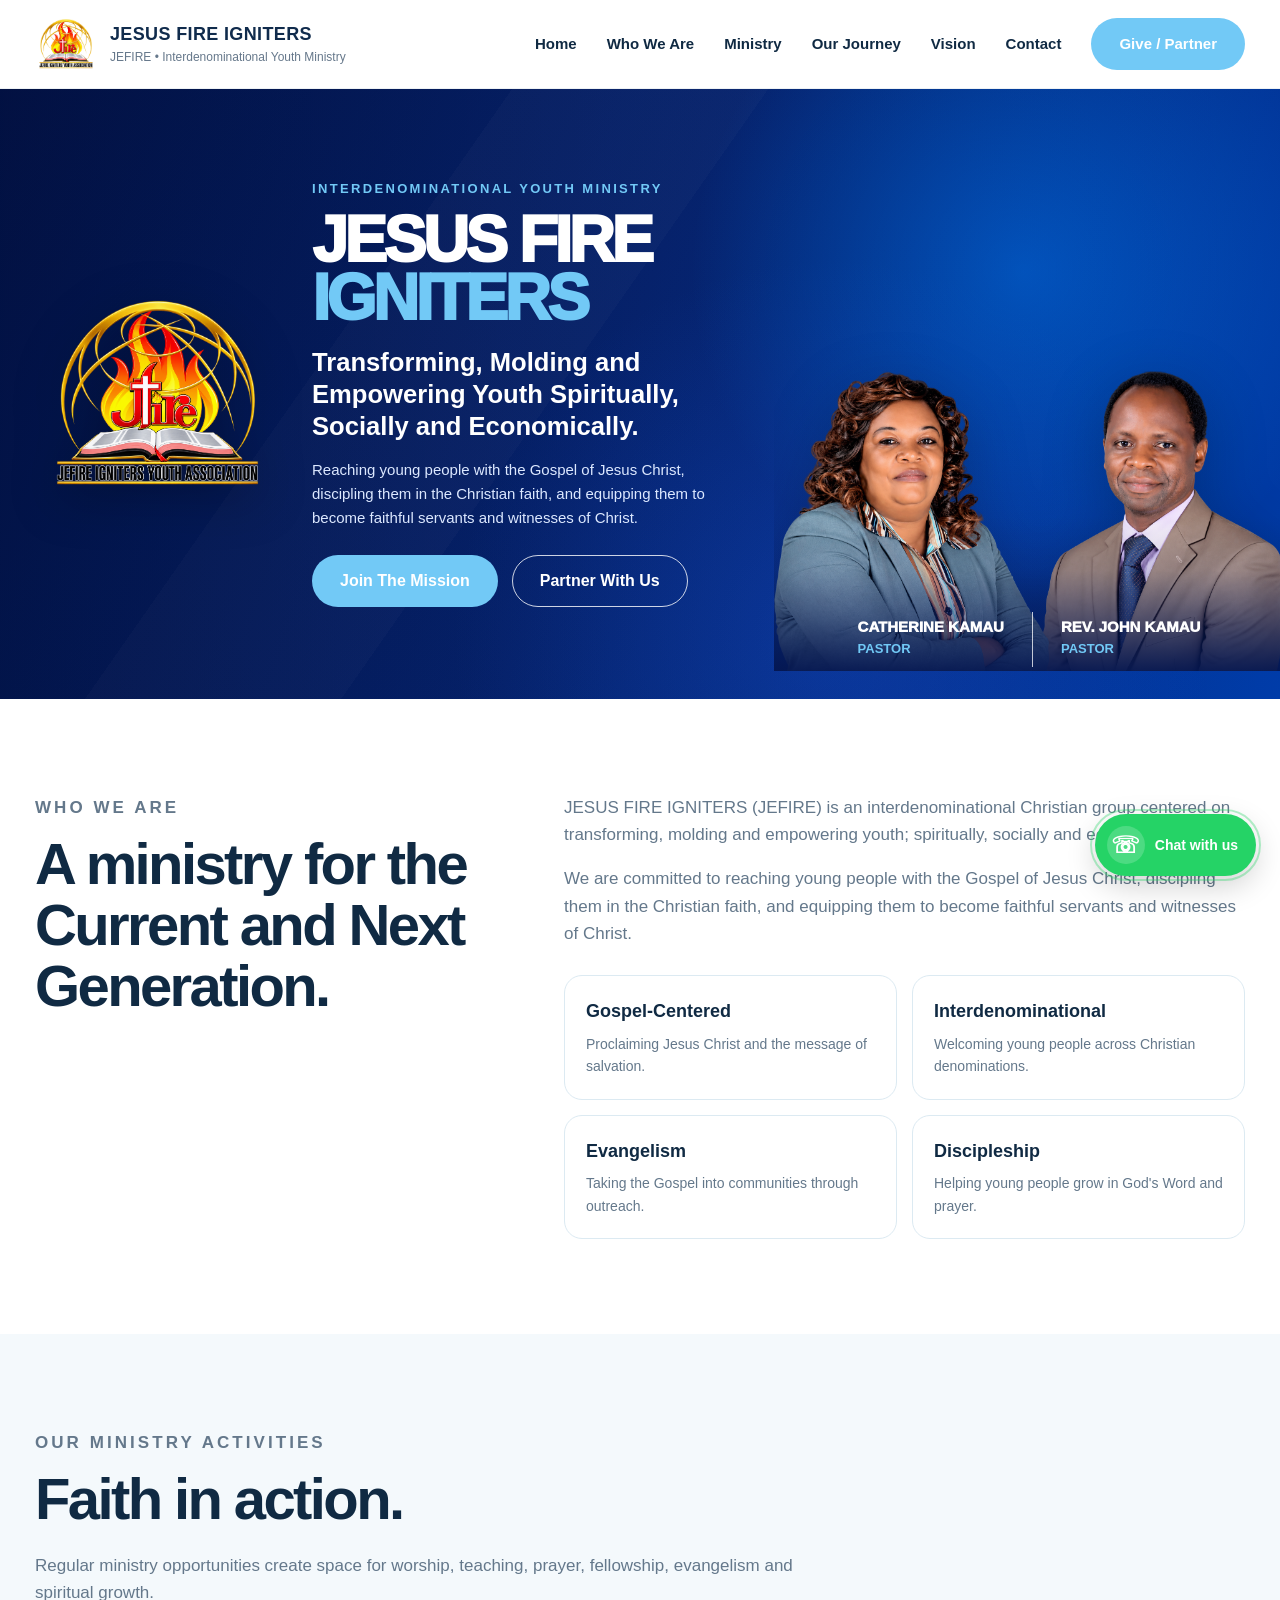
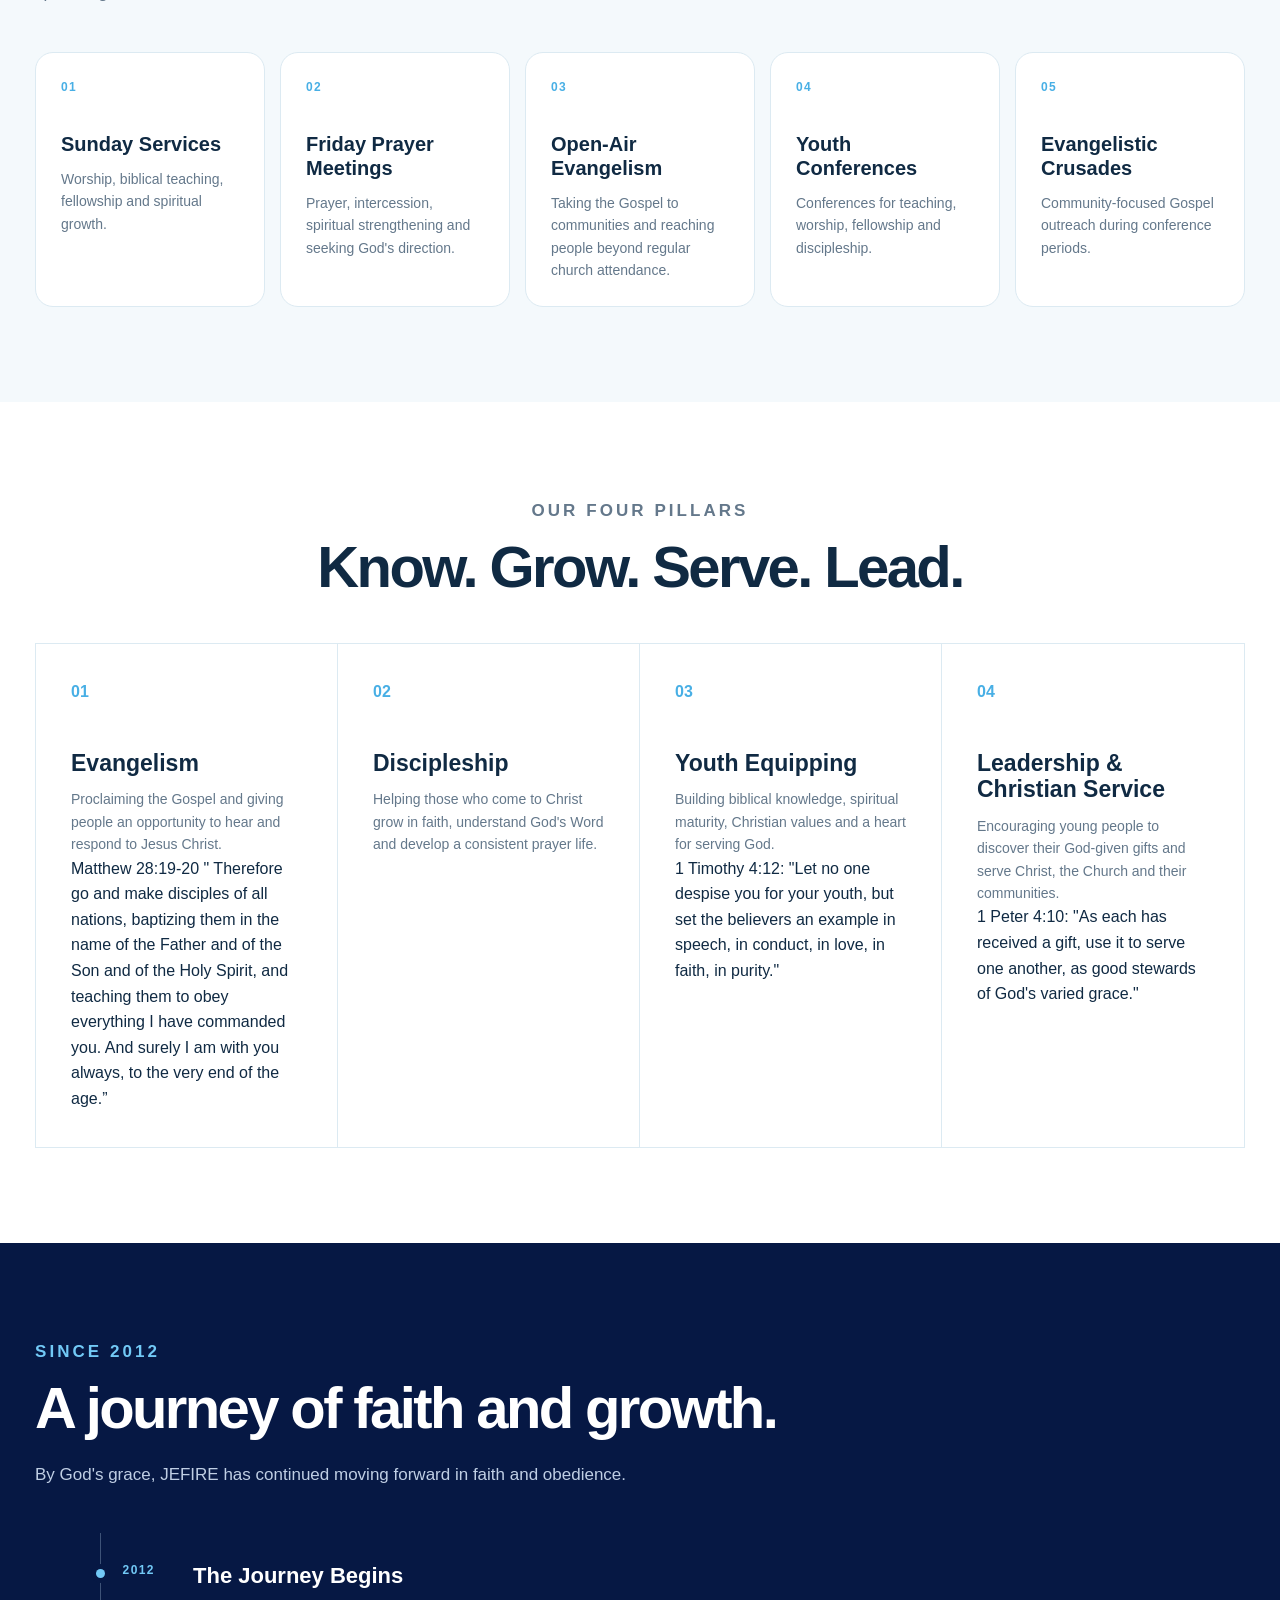
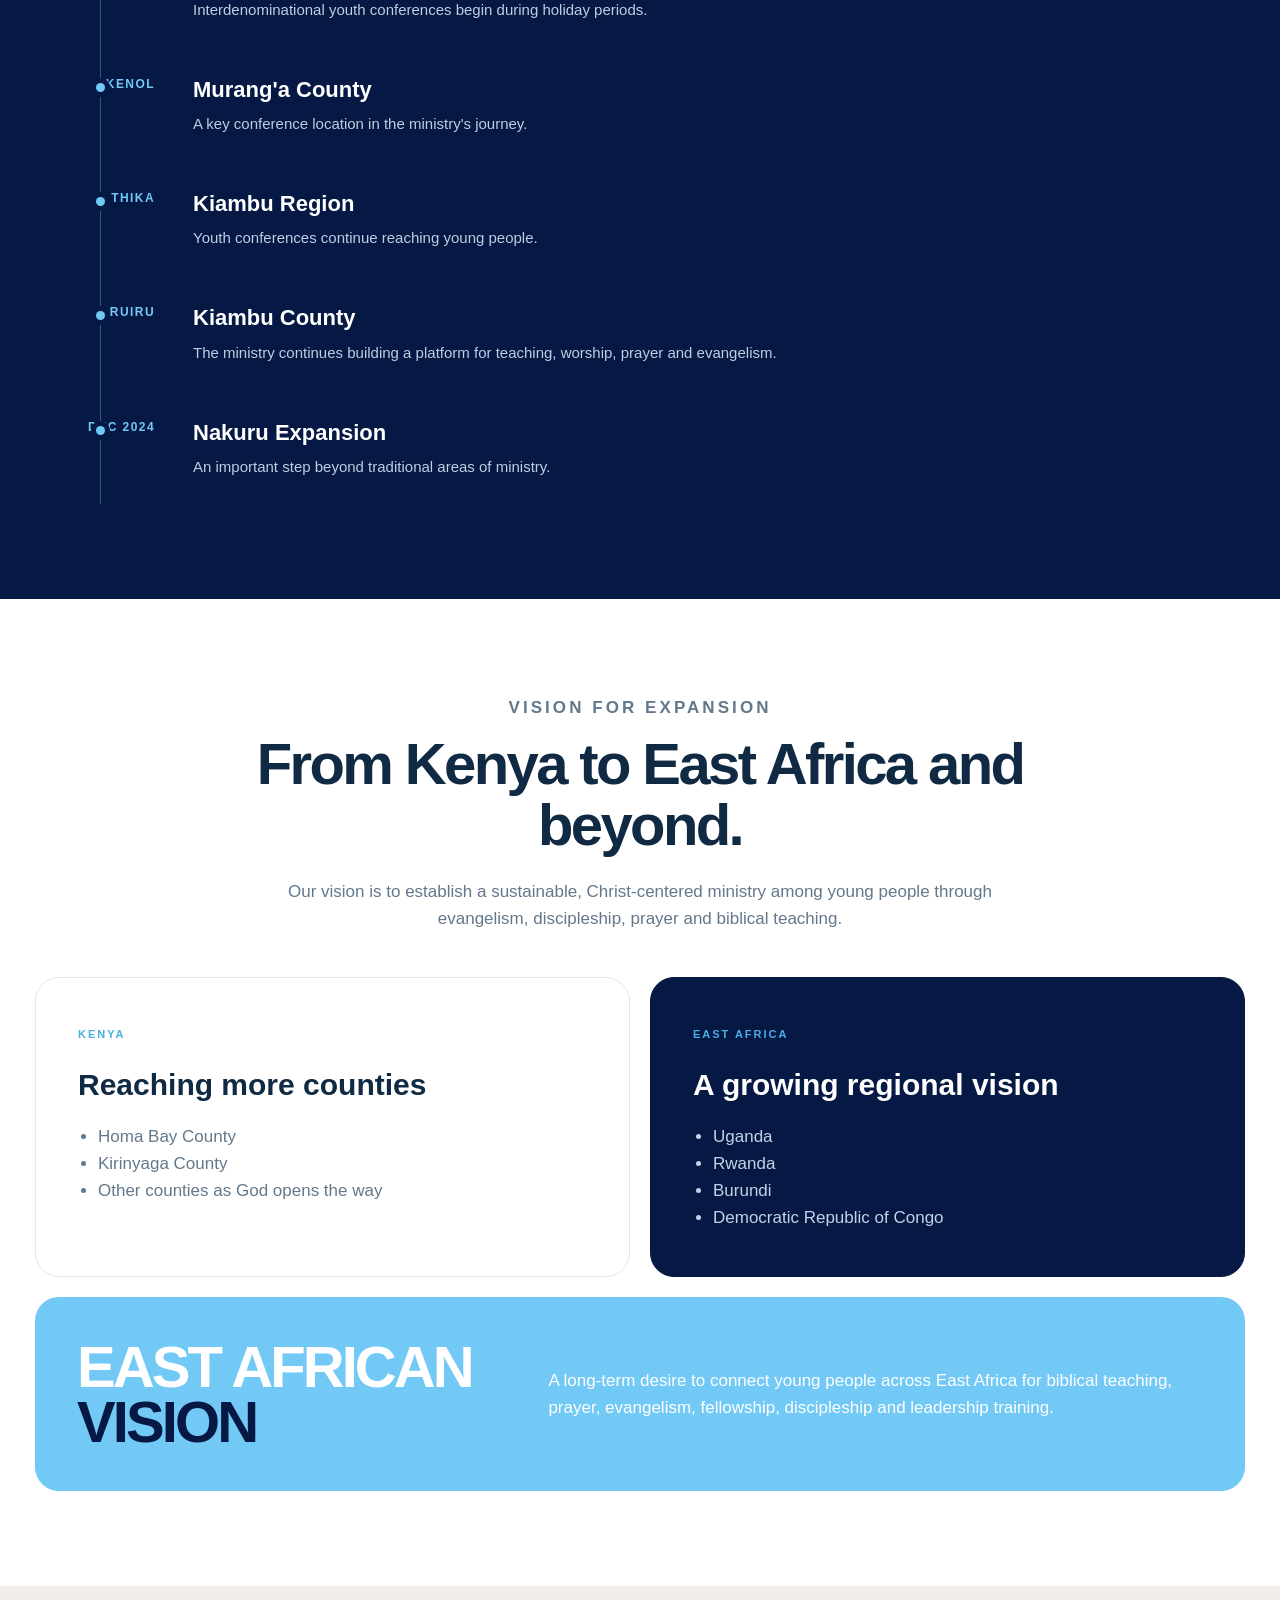
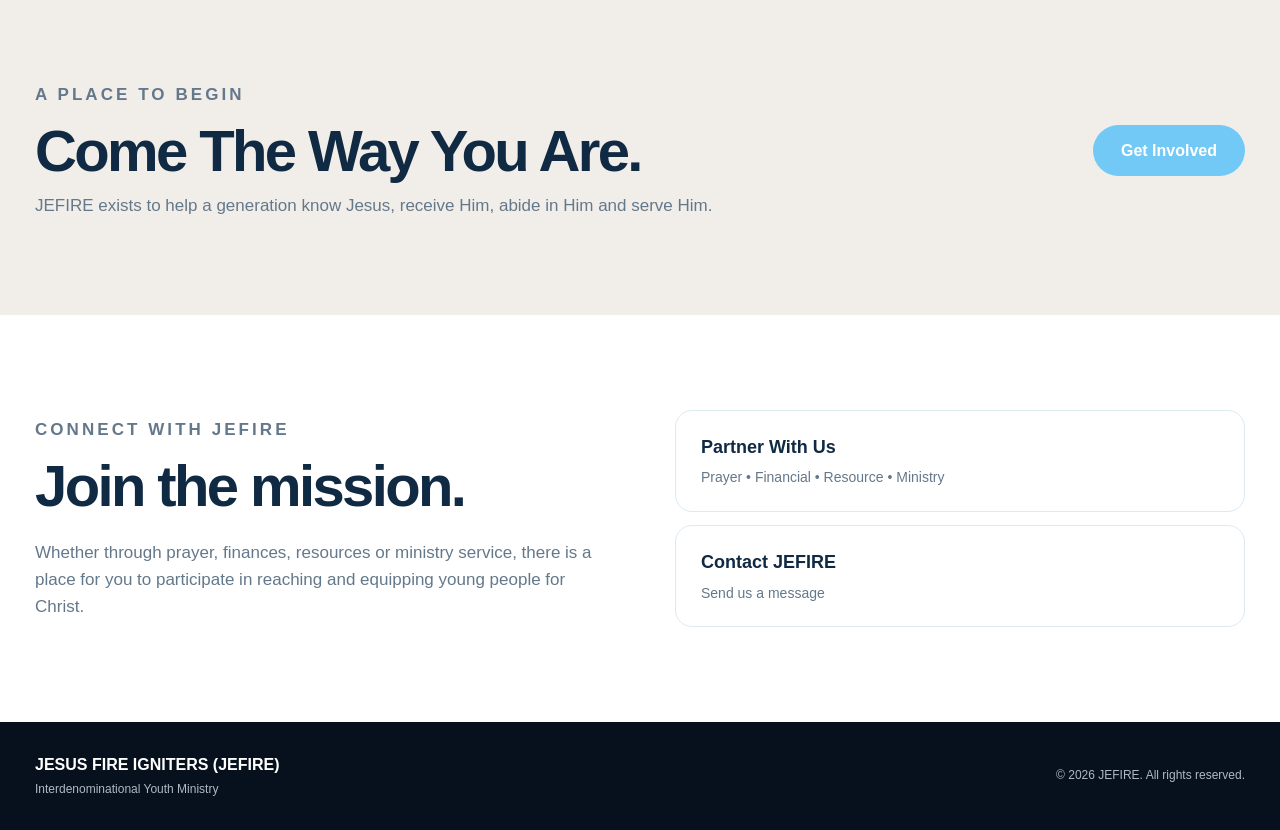
==== index.html @ 150419a8 "Initial commit for Vercel deployment" ====
<!DOCTYPE html>
<html lang="en">

<head>
  <meta charset="UTF-8">
  <meta name="viewport" content="width=device-width, initial-scale=1.0">

  <meta
    name="description"
    content="JESUS FIRE IGNITERS (JEFIRE) - Interdenominational Youth Ministry"
  >

  <title>JESUS FIRE IGNITERS | JEFIRE</title>

  <link rel="stylesheet" href="style.css">
</head>


<body>

  <!-- =====================================================
       HEADER
  ====================================================== -->

  <header class="site-header">

    <div class="container nav-container">

      <a href="#home" class="brand">

        <img
          src="images/jefire-logo.jpeg"
          alt="JEFIRE Logo"
          class="header-logo"
        >

        <div class="brand-text">

          <strong>
            JESUS FIRE IGNITERS
          </strong>

          <span>
            JEFIRE • Interdenominational Youth Ministry
          </span>

        </div>

      </a>


      <button
        class="menu-toggle"
        id="menuToggle"
        aria-label="Open menu"
      >
        ☰
      </button>


      <nav class="main-nav" id="mainNav">

        <a href="#home">Home</a>

        <a href="#about">Who We Are</a>

        <a href="#activities">Ministry</a>

        <a href="#journey">Our Journey</a>

        <a href="#vision">Vision</a>

        <a href="#contact">Contact</a>

        <a href="partner.html" class="nav-button">
          Give / Partner
        </a>

      </nav>

    </div>

  </header>



  <!-- =====================================================
       MAIN
  ====================================================== -->

  <main>


    <!-- ===================================================
         HERO SECTION
    ==================================================== -->

    <section class="hero" id="home">

      <div class="hero-background"></div>

      <div class="hero-overlay"></div>


      <div class="container hero-container">


        <!-- ================= LOGO ================= -->

        <div class="hero-logo-wrapper">

          <img
            src="images/jefire-logo.jpeg"
            alt="JESUS FIRE IGNITERS Youth Association"
            class="hero-logo"
          >

        </div>



        <!-- ================= HERO TEXT ================= -->

        <div class="hero-text">

          <p class="hero-eyebrow">
            INTERDENOMINATIONAL YOUTH MINISTRY
          </p>


          <h1>
            JESUS FIRE
            <span>IGNITERS</span>
          </h1>


          <p class="hero-description">
            Transforming, Molding and Empowering Youth
            Spiritually, Socially and Economically.
          </p>


          <p class="hero-paragraph">
            Reaching young people with the Gospel of Jesus Christ,
            discipling them in the Christian faith, and equipping
            them to become faithful servants and witnesses of Christ.
          </p>


          <div class="hero-buttons">

            <a href="#about" class="btn btn-primary">
              Join The Mission
            </a>

            <a href="partner.html" class="btn btn-outline">
              Partner With Us
            </a>

          </div>

        </div>



        <!-- ================= PASTORS ================= -->

        <div class="pastors-section">

          <div class="pastors-photo">

            <img
              src="images/pastors.jpeg"
              alt="Rev. John Kamau and Catherine Kamau"
            >

          </div>


          <div class="pastors-names">


            <div class="pastor-name">

              <strong>
                CATHERINE KAMAU
              </strong>

              <span>
                PASTOR
              </span>

            </div>


            <div class="pastor-line"></div>


            <div class="pastor-name">

              <strong>
                REV. JOHN KAMAU
              </strong>

              <span>
                PASTOR
              </span>

            </div>


          </div>

        </div>


      </div>

    </section>



    <!-- ===================================================
         ABOUT
    ==================================================== -->

    <section class="section" id="about">

      <div class="container about-grid">


        <div class="section-title">

          <p class="section-label">
            WHO WE ARE
          </p>

          <h2>
            A ministry for the Current and Next Generation.
          </h2>

        </div>


        <div class="about-content">

          <p>
            JESUS FIRE IGNITERS (JEFIRE) is an interdenominational
            Christian group centered on transforming, molding and
            empowering youth; spiritually, socially and economically.
          </p>

          <p>
            We are committed to reaching young people with the Gospel
            of Jesus Christ, discipling them in the Christian faith,
            and equipping them to become faithful servants and
            witnesses of Christ.
          </p>


          <div class="feature-grid">


            <div class="feature-card">

              <h3>
                Gospel-Centered
              </h3>

              <p>
                Proclaiming Jesus Christ and the message of salvation.
              </p>

            </div>


            <div class="feature-card">

              <h3>
                Interdenominational
              </h3>

              <p>
                Welcoming young people across Christian denominations.
              </p>

            </div>


            <div class="feature-card">

              <h3>
                Evangelism
              </h3>

              <p>
                Taking the Gospel into communities through outreach.
              </p>

            </div>


            <div class="feature-card">

              <h3>
                Discipleship
              </h3>

              <p>
                Helping young people grow in God's Word and prayer.
              </p>

            </div>


          </div>

        </div>

      </div>

    </section>



    <!-- ===================================================
         MINISTRY ACTIVITIES
    ==================================================== -->

    <section class="section light-section" id="activities">

      <div class="container">

        <div class="section-heading">

          <p class="section-label">
            OUR MINISTRY ACTIVITIES
          </p>

          <h2>
            Faith in action.
          </h2>

          <p>
            Regular ministry opportunities create space for worship,
            teaching, prayer, fellowship, evangelism and spiritual growth.
          </p>

        </div>


        <div class="activities-grid">


          <article class="activity-card">

            <span class="number">
              01
            </span>

            <h3>
              Sunday Services
            </h3>

            <p>
              Worship, biblical teaching, fellowship and spiritual growth.
            </p>

          </article>


          <article class="activity-card">

            <span class="number">
              02
            </span>

            <h3>
              Friday Prayer Meetings
            </h3>

            <p>
              Prayer, intercession, spiritual strengthening and seeking
              God's direction.
            </p>

          </article>


          <article class="activity-card">

            <span class="number">
              03
            </span>

            <h3>
              Open-Air Evangelism
            </h3>

            <p>
              Taking the Gospel to communities and reaching people
              beyond regular church attendance.
            </p>

          </article>


          <article class="activity-card">

            <span class="number">
              04
            </span>

            <h3>
              Youth Conferences
            </h3>

            <p>
              Conferences for teaching, worship, fellowship and
              discipleship.
            </p>

          </article>


          <article class="activity-card">

            <span class="number">
              05
            </span>

            <h3>
              Evangelistic Crusades
            </h3>

            <p>
              Community-focused Gospel outreach during conference periods.
            </p>

          </article>


        </div>

      </div>

    </section>



    <!-- ===================================================
         FOUR PILLARS
    ==================================================== -->

    <section class="section" id="pillars">

      <div class="container">

        <div class="section-heading centered">

          <p class="section-label">
            OUR FOUR PILLARS
          </p>

          <h2>
            Know. Grow. Serve. Lead.
          </h2>

        </div>


        <div class="pillars-grid">


          <article class="pillar-card">

            <span>
              01
            </span>

            <h3>
              Evangelism
            </h3>

            <p>
              Proclaiming the Gospel and giving people an opportunity
              to hear and respond to Jesus Christ.
              </p>
            </P>
              Matthew 28:19-20   " Therefore go and make disciples of all nations, baptizing them in the name of the Father and of the Son and of the Holy Spirit, and teaching them to obey everything I have commanded you. And surely I am with you always, to the very end of the age.”
            </p>

          </article>


          <article class="pillar-card">

            <span>
              02
            </span>

            <h3>
              Discipleship
            </h3>

            <p>
              Helping those who come to Christ grow in faith,
              understand God's Word and develop a consistent prayer life.
            </p>
  
          </article>


          <article class="pillar-card">

            <span>
              03
            </span>

            <h3>
              Youth Equipping
            </h3>

            <p>
              Building biblical knowledge, spiritual maturity,
              Christian values and a heart for serving God.
            </p>
            1 Timothy 4:12:
            "Let no one despise you for your youth, but set the believers an example in speech, in conduct, in love, in faith, in purity."
              </p>

          </article>


          <article class="pillar-card">

            <span>
              04
            </span>

            <h3>
              Leadership & Christian Service
            </h3>

            <p>
              Encouraging young people to discover their God-given
              gifts and serve Christ, the Church and their communities.
            </p>
            1 Peter 4:10:
            "As each has received a gift, use it to serve one another, as good stewards of God's varied grace."
             </p>
          </article>


        </div>

      </div>

    </section>



    <!-- ===================================================
         JOURNEY
    ==================================================== -->

    <section class="section dark-section" id="journey">

      <div class="container">

        <div class="section-heading">

          <p class="section-label">
            SINCE 2012
          </p>

          <h2>
            A journey of faith and growth.
          </h2>

          <p>
            By God's grace, JEFIRE has continued moving forward
            in faith and obedience.
          </p>

        </div>


        <div class="timeline">


          <div class="timeline-item">

            <span>
              2012
            </span>

            <div>

              <h3>
                The Journey Begins
              </h3>

              <p>
                Interdenominational youth conferences begin
                during holiday periods.
              </p>

            </div>

          </div>


          <div class="timeline-item">

            <span>
              KENOL
            </span>

            <div>

              <h3>
                Murang'a County
              </h3>

              <p>
                A key conference location in the ministry's journey.
              </p>

            </div>

          </div>


          <div class="timeline-item">

            <span>
              THIKA
            </span>

            <div>

              <h3>
                Kiambu Region
              </h3>

              <p>
                Youth conferences continue reaching young people.
              </p>

            </div>

          </div>


          <div class="timeline-item">

            <span>
              RUIRU
            </span>

            <div>

              <h3>
                Kiambu County
              </h3>

              <p>
                The ministry continues building a platform for
                teaching, worship, prayer and evangelism.
              </p>

            </div>

          </div>


          <div class="timeline-item">

            <span>
              DEC 2024
            </span>

            <div>

              <h3>
                Nakuru Expansion
              </h3>

              <p>
                An important step beyond traditional areas of ministry.
              </p>

            </div>

          </div>


        </div>

      </div>

    </section>



    <!-- ===================================================
         VISION
    ==================================================== -->

    <section class="section" id="vision">

      <div class="container">

        <div class="section-heading centered">

          <p class="section-label">
            VISION FOR EXPANSION
          </p>

          <h2>
            From Kenya to East Africa and beyond.
          </h2>

          <p>
            Our vision is to establish a sustainable,
            Christ-centered ministry among young people through
            evangelism, discipleship, prayer and biblical teaching.
          </p>

        </div>


        <div class="region-grid">


          <div class="region-card">

            <span>
              KENYA
            </span>

            <h3>
              Reaching more counties
            </h3>

            <ul>

              <li>
                Homa Bay County
              </li>

              <li>
                Kirinyaga County
              </li>

              <li>
                Other counties as God opens the way
              </li>

            </ul>

          </div>


          <div class="region-card blue-card">

            <span>
              EAST AFRICA
            </span>

            <h3>
              A growing regional vision
            </h3>

            <ul>

              <li>
                Uganda
              </li>

              <li>
                Rwanda
              </li>

              <li>
                Burundi
              </li>

              <li>
                Democratic Republic of Congo
              </li>

            </ul>

          </div>


        </div>


        <div class="vision-banner">

          <div>

            <strong>
              EAST AFRICAN
            </strong>

            <strong>
              VISION
            </strong>

          </div>


          <p>
            A long-term desire to connect young people across East Africa
            for biblical teaching, prayer, evangelism, fellowship,
            discipleship and leadership training.
          </p>

        </div>

      </div>

    </section>



    <!-- ===================================================
         INVITATION
    ==================================================== -->

    <section class="section invitation-section">

      <div class="container invitation-content">

        <div>

          <p class="section-label">
            A PLACE TO BEGIN
          </p>

          <h2>
            Come The Way You Are.
          </h2>

          <p>
            JEFIRE exists to help a generation know Jesus,
            receive Him, abide in Him and serve Him.
          </p>

        </div>


        <a href="partner.html" class="btn btn-primary">
          Get Involved
        </a>

      </div>

    </section>



    <!-- ===================================================
         CONTACT
    ==================================================== -->

    <section class="section" id="contact">

      <div class="container contact-grid">


        <div>

          <p class="section-label">
            CONNECT WITH JEFIRE
          </p>

          <h2>
            Join the mission.
          </h2>

          <p>
            Whether through prayer, finances, resources or ministry
            service, there is a place for you to participate in
            reaching and equipping young people for Christ.
          </p>

        </div>


        <div class="contact-links">

          <a href="partner.html" class="contact-card">

            <strong>
              Partner With Us
            </strong>

            <span>
              Prayer • Financial • Resource • Ministry
            </span>

          </a>


          <a
            href="mailto:info@jefire.org"
            class="contact-card"
          >

            <strong>
              Contact JEFIRE
            </strong>

            <span>
              Send us a message
            </span>

          </a>

        </div>


      </div>

    </section>


  </main>



  <!-- =====================================================
       FOOTER
  ====================================================== -->

  <footer class="footer">

    <div class="container footer-content">

      <div>

        <strong>
          JESUS FIRE IGNITERS (JEFIRE)
        </strong>

        <span>
          Interdenominational Youth Ministry
        </span>

      </div>


      <p>
        © 2026 JEFIRE. All rights reserved.
      </p>

    </div>

  </footer>



  <!-- =====================================================
       MOBILE MENU
  ====================================================== -->

  <script>

    const menuToggle =
      document.getElementById("menuToggle");

    const mainNav =
      document.getElementById("mainNav");


    menuToggle.addEventListener("click", () => {

      mainNav.classList.toggle("active");

    });


    document.querySelectorAll(".main-nav a").forEach(link => {

      link.addEventListener("click", () => {

        mainNav.classList.remove("active");

      });

    });

  </script>

<!-- WhatsApp Floating Button -->
<a
  href="https://wa.me/254722819836?text=Hello%20JEFIRE,%20I%20would%20like%20to%20know%20more%20about%20the%20ministry."
  class="whatsapp-float"
  target="_blank"
  rel="noopener"
  aria-label="Chat with JEFIRE on WhatsApp"
>
  <span class="whatsapp-icon">☏</span>
  <span class="whatsapp-label">Chat with us</span>
</a>

</body>

</html>
---- style.css ----
/* =========================================================
   JEFIRE WEBSITE
   FULL CSS REPLACEMENT
========================================================= */

:root{

  --blue-dark:#03154f;
  --blue:#062476;
  --blue-light:#0b46b8;

  --sky:#72c9f6;
  --sky-dark:#48afe5;

  --white:#ffffff;

  --text:#102a43;
  --muted:#64788b;

  --light:#f4f9fc;

  --line:#dceaf2;

  --dark:#061844;

  --max-width:1400px;

}


/* =========================================================
   RESET
========================================================= */

*{
  margin:0;
  padding:0;
  box-sizing:border-box;
}


html{
  scroll-behavior:smooth;
}


body{

  font-family:
    Arial,
    Helvetica,
    sans-serif;

  color:var(--text);

  background:#fff;

  line-height:1.6;

}


a{
  text-decoration:none;
  color:inherit;
}


img{
  max-width:100%;
  display:block;
}


button{
  font-family:inherit;
}


.container{

  width:
    min(
      var(--max-width),
      calc(100% - 70px)
    );

  margin:0 auto;

}


/* =========================================================
   HEADER
========================================================= */

.site-header{

  position:sticky;

  top:0;

  z-index:1000;

  background:
    rgba(255,255,255,.97);

  backdrop-filter:blur(15px);

  border-bottom:
    1px solid #edf1f4;

}


.nav-container{

  min-height:88px;

  display:flex;

  align-items:center;

  justify-content:space-between;

  gap:30px;

}


/* BRAND */

.brand{

  display:flex;

  align-items:center;

  gap:13px;

}


.header-logo{

  width:62px;

  height:62px;

  object-fit:contain;

}


.brand-text{

  display:flex;

  flex-direction:column;

  line-height:1.2;

}


.brand-text strong{

  color:#102b4c;

  font-size:18px;

  font-weight:900;

  letter-spacing:.02em;

}


.brand-text span{

  color:#66788b;

  font-size:12px;

  margin-top:5px;

}


/* NAV */

.main-nav{

  display:flex;

  align-items:center;

  gap:30px;

  font-size:15px;

  font-weight:800;

}


.main-nav a{

  transition:
    color .2s ease,
    transform .2s ease;

}


.main-nav a:hover{

  color:var(--sky-dark);

}


.nav-button{

  padding:14px 28px;

  border-radius:50px;

  background:var(--sky);

  color:#fff;

}


.nav-button:hover{

  background:var(--sky-dark);

  color:#fff !important;

  transform:translateY(-2px);

}


/* MOBILE BUTTON */

.menu-toggle{

  display:none;

  border:0;

  background:none;

  color:var(--blue-dark);

  font-size:28px;

  cursor:pointer;

}


/* =========================================================
   HERO
========================================================= */

.hero{

  position:relative;

  height:610px;

  min-height:610px;

  overflow:hidden;

  display:flex;

  align-items:center;

  color:#fff;

  background:
    linear-gradient(
      110deg,
      #021349 0%,
      #06236e 48%,
      #003ca9 100%
    );

}


/* BACKGROUND */

.hero-background{

  position:absolute;

  inset:0;

  z-index:0;

  background:

    radial-gradient(
      circle at 80% 30%,
      rgba(0,130,255,.45),
      transparent 30%
    ),

    radial-gradient(
      circle at 65% 90%,
      rgba(30,85,220,.30),
      transparent 38%
    ),

    linear-gradient(
      125deg,
      transparent 0 30%,
      rgba(255,255,255,.025) 30% 45%,
      transparent 45%
    );

}


.hero-overlay{

  position:absolute;

  inset:0;

  z-index:1;

  background:
    linear-gradient(
      90deg,
      rgba(0,10,45,.25),
      rgba(0,20,75,.08),
      transparent
    );

}


/* =========================================================
   HERO GRID
========================================================= */

.hero-container{

  position:relative;

  z-index:5;

  height:100%;

  display:grid;

  grid-template-columns:
    245px
    minmax(430px,1fr)
    510px;

  align-items:center;

  gap:32px;

  padding:
    28px 0;

}


/* =========================================================
   HERO LOGO
========================================================= */

.hero-logo-wrapper{

  display:flex;

  justify-content:center;

  align-items:center;

}


.hero-logo{

  width:235px;

  height:235px;

  object-fit:contain;

  filter:
    drop-shadow(
      0 12px 25px rgba(0,0,0,.3)
    );

}


/* =========================================================
   HERO TEXT
========================================================= */

.hero-text{

  max-width:700px;

}


.hero-eyebrow{

  margin-bottom:15px;

  color:var(--sky);

  font-size:13px;

  font-weight:900;

  letter-spacing:.18em;

  line-height:1.2;

}


.hero h1{

  margin-bottom:20px;

  font-size:
    clamp(
      55px,
      5vw,
      80px
    );

  line-height:.9;

  letter-spacing:-.055em;

  font-weight:950;

  color:#fff;

}


.hero h1 span{

  display:block;

  color:#72c9f6;

}


.hero-description{

  max-width:670px;

  margin-bottom:15px;

  font-size:
    clamp(
      20px,
      2vw,
      26px
    );

  line-height:1.25;

  font-weight:850;

  color:#fff;

}


.hero-paragraph{

  max-width:660px;

  color:#dce8ff;

  font-size:15px;

  line-height:1.6;

}


/* =========================================================
   HERO BUTTONS
========================================================= */

.hero-buttons{

  display:flex;

  align-items:center;

  flex-wrap:wrap;

  gap:14px;

  margin-top:25px;

}


.btn{

  min-height:51px;

  display:inline-flex;

  align-items:center;

  justify-content:center;

  padding:
    12px 27px;

  border-radius:50px;

  font-weight:900;

  border:1px solid transparent;

  transition:
    .2s ease;

}


.btn:hover{

  transform:translateY(-2px);

}


.btn-primary{

  background:var(--sky);

  color:#fff;

}


.btn-primary:hover{

  background:var(--sky-dark);

}


.btn-outline{

  border-color:
    rgba(255,255,255,.8);

  color:#fff;

  background:transparent;

}


.btn-outline:hover{

  background:#fff;

  color:var(--blue-dark);

}


/* =========================================================
   PASTORS — ONE COMBINED IMAGE
========================================================= */

.pastors-section{

  position:relative;

  height:100%;

  display:flex;

  flex-direction:column;

  justify-content:flex-end;

  align-items:center;

  min-width:0;

}


.pastors-photo{

  position:relative;

  width:100%;

  height:500px;

  display:flex;

  align-items:flex-end;

  justify-content:center;

  overflow:hidden;

}


.pastors-photo img{

  width:100%;

  height:100%;

  object-fit:contain;

  object-position:center bottom;

  filter:
    drop-shadow(
      0 15px 30px rgba(0,0,0,.22)
    );

}


/* FADE PHOTO INTO BLUE */

.pastors-photo::after{

  content:"";

  position:absolute;

  left:0;

  right:0;

  bottom:0;

  height:155px;

  background:
    linear-gradient(
      to bottom,
      transparent 0%,
      rgba(4,22,80,.15) 35%,
      rgba(4,22,80,.95) 100%
    );

  pointer-events:none;

}


/* =========================================================
   PASTOR NAMES
========================================================= */

.pastors-names{

  position:absolute;

  left:0;

  right:0;

  bottom:4px;

  z-index:10;

  display:flex;

  align-items:center;

  justify-content:center;

  gap:28px;

  padding:
    0 10px;

}


.pastor-name{

  display:flex;

  flex-direction:column;

  gap:3px;

}


.pastor-name strong{

  color:#fff;

  font-size:15px;

  line-height:1.1;

  font-weight:950;

  white-space:nowrap;

}


.pastor-name span{

  color:#71c9f6;

  font-size:13px;

  font-weight:850;

}


.pastor-line{

  width:1px;

  height:55px;

  background:
    rgba(255,255,255,.75);

}


/* =========================================================
   GENERAL SECTIONS
========================================================= */

.section{

  padding:95px 0;

}


.light-section{

  background:var(--light);

}


.section-heading{

  max-width:780px;

  margin-bottom:45px;

}


.centered{

  margin-left:auto;

  margin-right:auto;

  text-align:center;

}


.section-label{

  margin-bottom:13px;

  color:var(--sky-dark);

  font-size:12px;

  font-weight:900;

  letter-spacing:.18em;

}


.section h2{

  margin-bottom:22px;

  font-size:
    clamp(
      36px,
      5vw,
      58px
    );

  line-height:1.05;

  letter-spacing:-.045em;

}


.section p{

  color:var(--muted);

  font-size:17px;

}


/* =========================================================
   ABOUT
========================================================= */

.about-grid{

  display:grid;

  grid-template-columns:
    .8fr
    1.2fr;

  gap:75px;

  align-items:start;

}


.about-content > p{

  margin-bottom:17px;

}


.feature-grid{

  display:grid;

  grid-template-columns:
    1fr
    1fr;

  gap:15px;

  margin-top:28px;

}


.feature-card{

  padding:21px;

  background:#fff;

  border:
    1px solid var(--line);

  border-radius:18px;

}


.feature-card h3{

  margin-bottom:7px;

  font-size:18px;

}


.feature-card p{

  font-size:14px;

  margin:0;

}


/* =========================================================
   ACTIVITIES
========================================================= */

.activities-grid{

  display:grid;

  grid-template-columns:
    repeat(5,1fr);

  gap:15px;

}


.activity-card{

  padding:25px;

  min-height:250px;

  background:#fff;

  border:
    1px solid var(--line);

  border-radius:18px;

}


.activity-card .number{

  display:block;

  margin-bottom:35px;

  color:var(--sky-dark);

  font-size:12px;

  font-weight:900;

  letter-spacing:.12em;

}


.activity-card h3{

  margin-bottom:12px;

  font-size:20px;

  line-height:1.2;

}


.activity-card p{

  margin:0;

  font-size:14px;

}


/* =========================================================
   PILLARS
========================================================= */

.pillars-grid{

  display:grid;

  grid-template-columns:
    repeat(4,1fr);

  border:
    1px solid var(--line);

}


.pillar-card{

  min-height:285px;

  padding:35px;

  border-right:
    1px solid var(--line);

}


.pillar-card:last-child{

  border-right:0;

}


.pillar-card > span{

  color:var(--sky-dark);

  font-weight:900;

}


.pillar-card h3{

  margin:
    45px 0
    12px;

  font-size:23px;

  line-height:1.15;

}


.pillar-card p{

  margin:0;

  font-size:14px;

}


/* =========================================================
   JOURNEY
========================================================= */

.dark-section{

  background:var(--dark);

  color:#fff;

}


.dark-section p{

  color:#bfcee4;

}


.dark-section .section-label{

  color:var(--sky);

}


.timeline{

  position:relative;

  max-width:850px;

}


.timeline::before{

  content:"";

  position:absolute;

  left:91px;

  top:0;

  bottom:0;

  width:1px;

  background:#3d5277;

}


.timeline-item{

  position:relative;

  display:grid;

  grid-template-columns:
    145px
    1fr;

  gap:38px;

  padding:25px 0;

}


.timeline-item::after{

  content:"";

  position:absolute;

  left:87px;

  top:36px;

  width:9px;

  height:9px;

  border-radius:50%;

  background:var(--sky);

  box-shadow:
    0 0 0 5px var(--dark);

}


.timeline-item > span{

  padding-top:3px;

  text-align:right;

  color:var(--sky);

  font-size:12px;

  font-weight:900;

  letter-spacing:.12em;

}


.timeline-item h3{

  margin-bottom:5px;

  font-size:22px;

}


.timeline-item p{

  margin:0;

  font-size:15px;

}


/* =========================================================
   VISION
========================================================= */

.region-grid{

  display:grid;

  grid-template-columns:
    1fr
    1fr;

  gap:20px;

}


.region-card{

  min-height:300px;

  padding:42px;

  border:
    1px solid var(--line);

  border-radius:24px;

  background:#fff;

}


.region-card > span{

  color:var(--sky-dark);

  font-size:11px;

  font-weight:900;

  letter-spacing:.18em;

}


.region-card h3{

  margin:22px 0;

  font-size:30px;

  line-height:1.1;

}


.region-card ul{

  padding-left:20px;

  color:var(--muted);

  font-size:17px;

}


.blue-card{

  background:var(--dark);

  border-color:var(--dark);

  color:#fff;

}


.blue-card li{

  color:#c5d2e6;

}


/* =========================================================
   VISION BANNER
========================================================= */

.vision-banner{

  margin-top:20px;

  padding:42px;

  display:grid;

  grid-template-columns:
    .8fr
    1.2fr;

  gap:35px;

  align-items:center;

  border-radius:24px;

  background:var(--sky);

  color:#fff;

}


.vision-banner strong{

  display:block;

  font-size:
    clamp(
      34px,
      5vw,
      58px
    );

  line-height:.95;

  letter-spacing:-.05em;

}


.vision-banner strong:last-child{

  color:var(--dark);

}


.vision-banner p{

  margin:0;

  color:#fff;

}


/* =========================================================
   INVITATION
========================================================= */

.invitation-section{

  background:#f1eee9;

}


.invitation-content{

  display:flex;

  align-items:center;

  justify-content:space-between;

  gap:30px;

}


.invitation-content h2{

  margin-bottom:10px;

}


/* =========================================================
   CONTACT
========================================================= */

.contact-grid{

  display:grid;

  grid-template-columns:
    1fr
    1fr;

  gap:70px;

  align-items:center;

}


.contact-links{

  display:grid;

  gap:13px;

}


.contact-card{

  padding:22px 25px;

  display:flex;

  flex-direction:column;

  gap:5px;

  border:
    1px solid var(--line);

  border-radius:17px;

  transition:.2s ease;

}


.contact-card:hover{

  border-color:var(--sky);

  transform:translateY(-2px);

}


.contact-card strong{

  font-size:18px;

}


.contact-card span{

  color:var(--muted);

  font-size:14px;

}


/* =========================================================
   FOOTER
========================================================= */

.footer{

  padding:30px 0;

  background:#07111e;

  color:#aeb9c5;

}


.footer-content{

  display:flex;

  align-items:center;

  justify-content:space-between;

  gap:20px;

}


.footer strong{

  display:block;

  color:#fff;

}


.footer span{

  display:block;

  margin-top:3px;

  font-size:12px;

}


.footer p{

  margin:0;

  font-size:12px;

}


/* =========================================================
   1200px
========================================================= */

@media(max-width:1200px){

  .hero-container{

    grid-template-columns:
      205px
      minmax(340px,1fr)
      420px;

    gap:20px;

  }


  .hero-logo{

    width:200px;

    height:200px;

  }


  .pastors-photo{

    height:460px;

  }


  .main-nav{

    gap:20px;

  }


  .activities-grid{

    grid-template-columns:
      repeat(3,1fr);

  }

}


/* =========================================================
   1000px
========================================================= */

@media(max-width:1000px){

  .hero{

    height:630px;

    min-height:630px;

  }


  .hero-container{

    grid-template-columns:
      175px
      1fr
      350px;

    gap:18px;

  }


  .hero-logo{

    width:170px;

    height:170px;

  }


  .hero h1{

    font-size:52px;

  }


  .hero-description{

    font-size:18px;

  }


  .hero-paragraph{

    font-size:13px;

  }


  .pastors-photo{

    height:430px;

  }


  .pastor-name strong{

    font-size:11px;

  }


  .pastor-name span{

    font-size:10px;

  }


  .main-nav{

    font-size:13px;

    gap:14px;

  }


  .activities-grid{

    grid-template-columns:
      repeat(2,1fr);

  }


  .pillars-grid{

    grid-template-columns:
      repeat(2,1fr);

  }


  .pillar-card{

    border-bottom:
      1px solid var(--line);

  }


  .pillar-card:nth-child(2){

    border-right:0;

  }

}


/* =========================================================
   800px — MOBILE
========================================================= */

@media(max-width:800px){

  .container{

    width:
      calc(100% - 28px);

  }


  /* HEADER */

  .nav-container{

    min-height:75px;

  }


  .header-logo{

    width:50px;

    height:50px;

  }


  .brand-text strong{

    font-size:15px;

  }


  .brand-text span{

    font-size:9px;

  }


  .menu-toggle{

    display:block;

  }


  .main-nav{

    display:none;

    position:absolute;

    top:74px;

    left:14px;

    right:14px;

    padding:12px;

    flex-direction:column;

    align-items:stretch;

    gap:2px;

    background:#fff;

    border:
      1px solid var(--line);

    border-radius:16px;

    box-shadow:
      0 15px 40px rgba(0,0,0,.12);

  }


  .main-nav.active{

    display:flex;

  }


  .main-nav a{

    padding:11px 12px;

  }


  .nav-button{

    text-align:center;

    margin-top:5px;

  }


  /* HERO */

  .hero{

    height:auto;

    min-height:0;

    padding:
      45px 0
      40px;

  }


  .hero-container{

    height:auto;

    display:flex;

    flex-direction:column;

    align-items:center;

    gap:27px;

    padding:0;

    text-align:center;

  }


  .hero-logo-wrapper{

    order:1;

  }


  .hero-logo{

    width:145px;

    height:145px;

  }


  .hero-text{

    order:2;

    width:100%;

  }


  .hero-eyebrow{

    font-size:11px;

  }


  .hero h1{

    font-size:
      clamp(
        43px,
        12vw,
        62px
      );

  }


  .hero-description{

    font-size:18px;

  }


  .hero-paragraph{

    font-size:14px;

  }


  .hero-buttons{

    justify-content:center;

  }


  /* PASTORS */

  .pastors-section{

    order:3;

    width:100%;

    max-width:550px;

    height:390px;

  }


  .pastors-photo{

    height:360px;

  }


  .pastors-names{

    gap:18px;

  }


  .pastor-name strong{

    font-size:11px;

  }


  .pastor-name span{

    font-size:10px;

  }


  .pastor-line{

    height:45px;

  }


  /* SECTIONS */

  .section{

    padding:70px 0;

  }


  .about-grid{

    grid-template-columns:1fr;

    gap:25px;

  }


  .feature-grid{

    grid-template-columns:1fr;

  }


  .activities-grid{

    grid-template-columns:1fr;

  }


  .pillars-grid{

    grid-template-columns:1fr;

  }


  .pillar-card{

    border-right:0;

    border-bottom:
      1px solid var(--line);

  }


  .pillar-card:last-child{

    border-bottom:0;

  }


  .region-grid{

    grid-template-columns:1fr;

  }


  .vision-banner{

    grid-template-columns:1fr;

    padding:30px;

  }


  .invitation-content{

    flex-direction:column;

    align-items:flex-start;

  }


  .contact-grid{

    grid-template-columns:1fr;

    gap:30px;

  }


  .footer-content{

    flex-direction:column;

    align-items:flex-start;

  }


  /* TIMELINE */

  .timeline::before{

    left:7px;

  }


  .timeline-item{

    grid-template-columns:1fr;

    gap:7px;

    padding-left:30px;

  }


  .timeline-item::after{

    left:3px;

  }


  .timeline-item > span{

    text-align:left;

  }

}


/* =========================================================
   480px — SMALL PHONE
========================================================= */

@media(max-width:480px){

  .hero{

    padding:
      38px 0
      35px;

  }


  .hero-logo{

    width:125px;

    height:125px;

  }


  .hero h1{

    font-size:44px;

  }


  .hero-description{

    font-size:17px;

  }


  .hero-buttons{

    width:100%;

  }


  .btn{

    width:100%;

  }


  .pastors-section{

    height:335px;

  }


  .pastors-photo{

    height:305px;

  }


  .pastors-names{

    gap:10px;

  }


  .pastor-name strong{

    font-size:9px;

  }


  .pastor-name span{

    font-size:9px;

  }


  .pastor-line{

    height:38px;

  }

}

/* =========================================================
JEFIRE PARTNER PAGE — PREMIUM REDESIGN
Add this section at the VERY END of style.css
========================================================= */

/* =========================================================
PARTNER HEADER
========================================================= */

.partner-page .partner-header {
background: rgba(255,255,255,.97);
border-bottom: 1px solid #dcecf4;
}

.partner-page .partner-brand {
display: flex;
flex-direction: row;
align-items: center;
gap: 12px;
line-height: 1;
}

.partner-page .partner-brand .header-logo {
width: 48px;
height: 48px;
object-fit: contain;
flex-shrink: 0;
}

.partner-page .partner-brand .brand-main {
font-size: 15px;
font-weight: 900;
letter-spacing: .045em;
color: var(--ink);
white-space: nowrap;
}

.partner-page .main-nav a {
transition:
color .2s ease,
transform .2s ease;
}

.partner-page .main-nav a:not(.nav-cta):hover {
color: var(--accent-dark);
}

.partner-page .nav-cta {
background: var(--accent);
color: #fff;
box-shadow: 0 6px 18px rgba(91,185,230,.20);
}

.partner-page .nav-cta:hover {
background: var(--accent-dark);
transform: translateY(-1px);
}

/* =========================================================
PARTNER HERO
========================================================= */

.partner-page .partner-hero {
position: relative;
min-height: 510px;
padding: 105px 0 100px;
overflow: hidden;

background:
linear-gradient(
115deg,
#071d2b 0%,
#0b2c40 48%,
#123f58 100%
);

display: flex;
align-items: center;
}

.partner-page .partner-hero::before {
content: "";
position: absolute;
width: 650px;
height: 650px;
right: -210px;
top: -190px;
border-radius: 50%;

background:
radial-gradient(
circle,
rgba(143,211,244,.24) 0%,
rgba(143,211,244,.08) 38%,
transparent 70%
);
}

.partner-page .partner-hero::after {
content: "";
position: absolute;
width: 420px;
height: 420px;
left: -250px;
bottom: -260px;
border-radius: 50%;

background:
radial-gradient(
circle,
rgba(91,185,230,.18),
transparent 70%
);
}

.partner-page .partner-hero-glow {
position: absolute;
inset: 0;
pointer-events: none;

background:
linear-gradient(
90deg,
rgba(5,16,25,.25),
transparent 55%,
rgba(143,211,244,.04)
);
}

.partner-page .partner-hero-content {
position: relative;
z-index: 2;
}

.partner-page .partner-hero-copy {
max-width: 850px;
}

.partner-page .partner-hero .section-kicker {
color: var(--accent);
margin-bottom: 18px;
}

.partner-page .partner-hero h1 {
margin: 0;

font-size: clamp(55px, 8vw, 100px);
line-height: .91;
letter-spacing: -.06em;

color: #fff;
}

.partner-page .partner-hero h1 span {
display: block;
color: var(--accent);
}

.partner-page .partner-hero-text {
max-width: 700px;

margin: 28px 0 0;

font-size: clamp(21px, 3vw, 29px);
line-height: 1.25;
font-weight: 700;

color: #f4f9fc;
}

.partner-page .partner-hero-line {
width: 75px;
height: 4px;

margin: 30px 0 22px;

border-radius: 999px;
background: var(--accent);
}

.partner-page .partner-hero-small {
max-width: 650px;

margin: 0;

font-size: 16px;
line-height: 1.7;

color: #bdd0db;
}

/* =========================================================
PARTNER INTRO
========================================================= */

.partner-page .partner-intro {
background: #fff;
}

.partner-page .partner-intro-heading {
max-width: 800px;
margin: 0 auto 55px;
text-align: center;
}

.partner-page .partner-intro-heading h2 {
margin-bottom: 20px;
}

.partner-page .partner-intro-heading .lead {
margin-bottom: 0;
}

/* =========================================================
PARTNERSHIP CARDS
========================================================= */

.partner-page .partner-support-grid {
display: grid;
grid-template-columns: repeat(2, 1fr);
gap: 20px;
}

.partner-page .partner-card {
position: relative;

min-height: 315px;

padding: 32px;

border: 1px solid #dcecf4;
border-radius: 22px;

background:
linear-gradient(
145deg,
#ffffff,
#f8fcfe
);

overflow: hidden;

transition:
transform .25s ease,
box-shadow .25s ease,
border-color .25s ease;
}

.partner-page .partner-card::before {
content: "";

position: absolute;
width: 180px;
height: 180px;

right: -80px;
top: -80px;

border-radius: 50%;

background:
radial-gradient(
circle,
rgba(143,211,244,.18),
transparent 70%
);
}

.partner-page .partner-card:hover {
transform: translateY(-6px);

border-color: rgba(91,185,230,.55);

box-shadow:
0 20px 50px rgba(18,48,71,.10);
}

.partner-page .partner-card.featured {
background:
linear-gradient(
145deg,
#0b2638,
#123b52
);

border-color: #123b52;
}

.partner-page .partner-card.featured h2 {
color: #fff;
}

.partner-page .partner-card.featured p {
color: #c5d5de;
}

.partner-page .partner-card.featured .partner-card-number {
color: rgba(143,211,244,.55);
}

.partner-page .partner-card.featured .partner-card-link {
color: var(--accent);
}

.partner-page .partner-icon {
position: relative;
z-index: 2;

width: 54px;
height: 54px;

display: flex;
align-items: center;
justify-content: center;

margin: 0;

border-radius: 15px;

background: var(--soft);

font-size: 25px;
}

.partner-page .featured .partner-icon {
background: rgba(143,211,244,.12);
}

.partner-page .partner-card-number {
position: absolute;

right: 28px;
top: 30px;

font-size: 12px;
font-weight: 900;

letter-spacing: .15em;

color: #9cc9dd;
}

.partner-page .partner-card h2 {
position: relative;
z-index: 2;

margin: 35px 0 12px;

font-size: 25px;
line-height: 1.15;

color: var(--ink);
}

.partner-page .partner-card p {
position: relative;
z-index: 2;

margin: 0;

max-width: 500px;

font-size: 15px;
line-height: 1.7;

color: var(--muted);
}

.partner-page .partner-card-link {
display: block;

margin-top: 24px;

font-size: 13px;
font-weight: 900;

color: var(--accent-dark);

letter-spacing: .01em;
}

/* =========================================================
NEEDS / SUPPORT SECTION
========================================================= */

.partner-page .partner-needs {
background:
linear-gradient(
180deg,
#eef8fc 0%,
#f8fcfe 100%
);
}

.partner-page .partner-needs .section-heading {
margin-bottom: 48px;
}

.partner-page .partner-needs .section-heading > p:last-child {
max-width: 600px;
margin: 0 auto;
}

.partner-page .partner-needs-grid {
display: grid;

grid-template-columns:
repeat(2, minmax(0, 1fr));

gap: 12px;

max-width: 950px;
margin: auto;
}

.partner-page .partner-needs-grid > div {
position: relative;

display: flex;
align-items: center;

min-height: 66px;

padding: 16px 20px 16px 52px;

border: 1px solid #d7eaf3;
border-radius: 14px;

background: rgba(255,255,255,.82);

color: var(--ink);

font-size: 14px;
font-weight: 700;

transition:
transform .2s ease,
border-color .2s ease,
background .2s ease;
}

.partner-page .partner-needs-grid > div:hover {
transform: translateX(4px);

border-color: var(--accent);

background: #fff;
}

.partner-page .partner-needs-grid > div span {
position: absolute;
left: 19px;

display: flex;
align-items: center;
justify-content: center;

width: 23px;
height: 23px;

border-radius: 50%;

background: var(--accent);

color: #fff;

font-size: 13px;
font-weight: 900;
}

/* =========================================================
IMPACT SECTION
========================================================= */

.partner-page .partner-impact {
position: relative;

padding: 85px 0;

background: #fff;

overflow: hidden;
}

.partner-page .partner-impact::before {
content: "";

position: absolute;

width: 500px;
height: 500px;

right: -280px;
top: -200px;

border-radius: 50%;

background:
radial-gradient(
circle,
rgba(143,211,244,.14),
transparent 70%
);
}

.partner-page .partner-impact-inner {
position: relative;
z-index: 2;

display: grid;

grid-template-columns: 220px 1fr;

gap: 70px;

align-items: start;

max-width: 1000px;

margin: auto;

padding: 45px;

border-radius: 26px;

background:
linear-gradient(
135deg,
#f7fbfd,
#ffffff
);

border: 1px solid #dcecf4;

box-shadow:
0 18px 55px rgba(18,48,71,.06);
}

.partner-page .partner-impact-label {
padding-top: 8px;

font-size: 11px;
font-weight: 900;

letter-spacing: .18em;

color: var(--accent-dark);
}

.partner-page .partner-impact-content h2 {
margin: 0 0 20px;

font-size: clamp(32px, 5vw, 53px);

line-height: 1.03;
letter-spacing: -.045em;

color: var(--ink);
}

.partner-page .partner-impact-content p {
max-width: 700px;

margin: 0;

font-size: 16px;
line-height: 1.75;

color: var(--muted);
}

/* =========================================================
FINAL CTA
========================================================= */

.partner-page .partner-cta {
position: relative;

padding: 110px 0;

overflow: hidden;

background:
linear-gradient(
120deg,
#071d2b,
#0b2638 48%,
#123b52
);

color: #fff;
}

.partner-page .partner-cta-glow {
position: absolute;

width: 600px;
height: 600px;

right: -220px;
top: -280px;

border-radius: 50%;

background:
radial-gradient(
circle,
rgba(143,211,244,.22),
transparent 68%
);
}

.partner-page .partner-cta .container {
position: relative;
z-index: 2;
}

.partner-page .partner-cta .section-kicker {
color: var(--accent);
}

.partner-page .partner-cta h2 {
max-width: 900px;

margin: 0 auto 22px;

font-size: clamp(40px, 6vw, 68px);

line-height: 1;

letter-spacing: -.05em;

color: #fff;
}

.partner-page .partner-cta .max-copy {
color: #bfd0d9;
font-size: 17px;
line-height: 1.7;
}

.partner-page .partner-cta .hero-actions {
margin-top: 34px;
}

.partner-page .partner-main-btn {
min-width: 190px;

box-shadow:
0 12px 30px rgba(143,211,244,.18);
}

.partner-page .partner-cta .btn-outline {
border-color: rgba(255,255,255,.35);
}

.partner-page .partner-cta .btn-outline:hover {
background: #fff;
color: var(--ink);
}

/* =========================================================
FOOTER
========================================================= */

.partner-page .partner-footer {
border-top: 1px solid rgba(255,255,255,.05);
}

/* =========================================================
MOBILE — TABLET
========================================================= */

@media (max-width: 800px) {

.partner-page .partner-brand .header-logo {
width: 44px;
height: 44px;
}

.partner-page .partner-brand .brand-main {
font-size: 13px;
}

.partner-page .partner-hero {
min-height: 520px;
padding: 80px 0;
}

.partner-page .partner-hero h1 {
font-size: clamp(52px, 14vw, 78px);
}

.partner-page .partner-hero-text {
font-size: 20px;
}

.partner-page .partner-support-grid {
grid-template-columns: 1fr;
}

.partner-page .partner-card {
min-height: 0;
padding: 28px;
}

.partner-page .partner-needs-grid {
grid-template-columns: 1fr;
}

.partner-page .partner-impact {
padding: 65px 0;
}

.partner-page .partner-impact-inner {
grid-template-columns: 1fr;


gap: 20px;

padding: 30px;

}

.partner-page .partner-impact-label {
padding-top: 0;
}

.partner-page .partner-cta {
padding: 80px 0;
}

}

/* =========================================================
MOBILE — SMALL PHONES
========================================================= */

@media (max-width: 480px) {

.partner-page .partner-brand {
gap: 8px;
}

.partner-page .partner-brand .header-logo {
width: 40px;
height: 40px;
}

.partner-page .partner-brand .brand-main {
font-size: 12px;
letter-spacing: .025em;
}

.partner-page .partner-hero {
min-height: 500px;
padding: 65px 0;
}

.partner-page .partner-hero h1 {
font-size: 49px;
}

.partner-page .partner-hero-text {
font-size: 18px;
}

.partner-page .partner-hero-small {
font-size: 14px;
}

.partner-page .partner-card {
padding: 24px;
border-radius: 18px;
}

.partner-page .partner-card h2 {
font-size: 22px;
}

.partner-page .partner-needs-grid > div {
padding-left: 50px;
font-size: 13px;
}

.partner-page .partner-impact-inner {
padding: 25px;
border-radius: 20px;
}

.partner-page .partner-impact-content h2 {
font-size: 34px;
}

.partner-page .partner-cta h2 {
font-size: 39px;
}

.partner-page .partner-cta .hero-actions {
flex-direction: column;
width: 100%;
}

.partner-page .partner-cta .btn {
width: 100%;
}

}

/* =========================================================
PARTNER CARDS — COLOURED VERSION
========================================================= */

.partner-page .partner-support-grid .partner-card {
border: none;
overflow: hidden;
color: var(--ink);

box-shadow:
0 12px 35px rgba(18,48,71,.08);

transition:
transform .25s ease,
box-shadow .25s ease;
}

/* ---------------------------------------------------------
CARD 01 — PRAYER
--------------------------------------------------------- */

.partner-page .partner-support-grid .partner-card:nth-child(1) {
background:
linear-gradient(
145deg,
#e9f8fd 0%,
#cceefa 100%
);
}

.partner-page .partner-support-grid .partner-card:nth-child(1)::before {
background:
radial-gradient(
circle,
rgba(255,255,255,.65),
transparent 68%
);
}

/* ---------------------------------------------------------
CARD 02 — FINANCIAL
--------------------------------------------------------- */

.partner-page .partner-support-grid .partner-card:nth-child(2) {
background:
linear-gradient(
145deg,
#123b52 0%,
#176083 100%
);

color: #fff;

box-shadow:
0 18px 45px rgba(11,38,56,.20);
}

.partner-page .partner-support-grid .partner-card:nth-child(2) h2 {
color: #fff;
}

.partner-page .partner-support-grid .partner-card:nth-child(2) p {
color: #d2e3eb;
}

.partner-page .partner-support-grid .partner-card:nth-child(2) .partner-card-number {
color: rgba(255,255,255,.45);
}

.partner-page .partner-support-grid .partner-card:nth-child(2) .partner-icon {
background: rgba(255,255,255,.12);
}

/* ---------------------------------------------------------
CARD 03 — RESOURCES
--------------------------------------------------------- */

.partner-page .partner-support-grid .partner-card:nth-child(3) {
background:
linear-gradient(
145deg,
#f0f9fc 0%,
#d8eef7 100%
);
}

.partner-page .partner-support-grid .partner-card:nth-child(3)::before {
background:
radial-gradient(
circle,
rgba(143,211,244,.30),
transparent 68%
);
}

/* ---------------------------------------------------------
CARD 04 — MINISTRY
--------------------------------------------------------- */

.partner-page .partner-support-grid .partner-card:nth-child(4) {
background:
linear-gradient(
145deg,
#dff4fb 0%,
#a9dff2 100%
);
}

.partner-page .partner-support-grid .partner-card:nth-child(4)::before {
background:
radial-gradient(
circle,
rgba(255,255,255,.45),
transparent 68%
);
}

/* ---------------------------------------------------------
ICONS
--------------------------------------------------------- */

.partner-page .partner-support-grid .partner-card .partner-icon {
background: rgba(255,255,255,.65);
backdrop-filter: blur(8px);

box-shadow:
0 5px 15px rgba(18,48,71,.08);
}

.partner-page .partner-support-grid .partner-card:nth-child(2) .partner-icon {
color: #fff;
background: rgba(255,255,255,.13);
}

/* ---------------------------------------------------------
CARD LINKS
--------------------------------------------------------- */

.partner-page .partner-support-grid .partner-card .partner-card-link {
color: var(--dark-2);
}

.partner-page .partner-support-grid .partner-card:nth-child(2) .partner-card-link {
color: var(--accent);
}

/* ---------------------------------------------------------
HOVER
--------------------------------------------------------- */

.partner-page .partner-support-grid .partner-card:hover {
transform: translateY(-8px);

box-shadow:
0 22px 50px rgba(18,48,71,.16);
}

.partner-page .partner-support-grid .partner-card:nth-child(2):hover {
box-shadow:
0 25px 55px rgba(11,38,56,.28);
}

/* ---------------------------------------------------------
MOBILE
--------------------------------------------------------- */

@media (max-width: 800px) {

.partner-page .partner-support-grid .partner-card {
box-shadow:
0 10px 28px rgba(18,48,71,.08);
}

}

/* =========================================================
JEFIRE WHATSAPP FLOATING BUTTON
========================================================= */

.whatsapp-float {
position: fixed;
right: 24px;
bottom: 24px;
z-index: 9999;

display: flex;
align-items: center;
gap: 10px;

padding: 12px 18px 12px 12px;

border-radius: 999px;

background: #25D366;
color: #fff;

font-size: 14px;
font-weight: 800;

box-shadow:
0 10px 30px rgba(0,0,0,.18);

transition:
transform .25s ease,
box-shadow .25s ease,
background .25s ease;
}

.whatsapp-float:hover {
transform: translateY(-4px);

background: #20bd5a;

box-shadow:
0 15px 35px rgba(0,0,0,.24);
}

/* WhatsApp icon circle */

.whatsapp-icon {
width: 38px;
height: 38px;

display: flex;
align-items: center;
justify-content: center;

border-radius: 50%;

background: rgba(255,255,255,.18);

font-size: 23px;
font-weight: 900;

line-height: 1;
}

/* Text */

.whatsapp-label {
white-space: nowrap;
}

/* Small pulse effect */

.whatsapp-float::after {
content: "";

position: absolute;
inset: -5px;

border-radius: 999px;

border: 2px solid rgba(37,211,102,.35);

animation: whatsappPulse 2.2s infinite;
pointer-events: none;
}

@keyframes whatsappPulse {

0% {
opacity: .8;
transform: scale(.96);
}

70% {
opacity: 0;
transform: scale(1.12);
}

100% {
opacity: 0;
transform: scale(1.12);
}

}

/* =========================================================
MOBILE
========================================================= */

@media (max-width: 600px) {

.whatsapp-float {
right: 16px;
bottom: 16px;


width: 52px;
height: 52px;

padding: 0;

justify-content: center;

}

.whatsapp-icon {
width: 42px;
height: 42px;

background: transparent;

font-size: 25px;

}

.whatsapp-label {
display: none;
}
}

/* =========================================================
JEFIRE TIMELINE — MOVE LINE & DOTS LEFT
========================================================= */

.timeline {
position: relative;
}

/* Vertical line */
.timeline::before {
left: 65px;
}

/* Timeline dots */
.timeline-item::after {
left: 61px;
}

/* Keep the labels/text properly positioned */
.timeline-item {
grid-template-columns: 120px 1fr;
gap: 38px;
}

/* Label alignment */
.timeline-item > span {
text-align: right;
}

/* =========================================================
MOBILE
========================================================= */

@media (max-width: 800px) {

.timeline::before {
left: 7px;
}

.timeline-item {
grid-template-columns: 1fr;
gap: 8px;
padding-left: 30px;
}

.timeline-item::after {
left: 3px;
}

.timeline-item > span {
text-align: left;
}

}

/* =========================================================
JEFIRE HOMEPAGE — COLOURED CARDS
========================================================= */

/* =========================================================
MINISTRY ACTIVITY CARDS
========================================================= */

body:not(.partner-page) .card-grid .info-card {
border: none;
position: relative;
overflow: hidden;

box-shadow:
0 10px 30px rgba(18,48,71,.07);

transition:
transform .25s ease,
box-shadow .25s ease;
}

/* Decorative glow */

body:not(.partner-page) .card-grid .info-card::after {
content: "";

position: absolute;

width: 170px;
height: 170px;

right: -80px;
top: -80px;

border-radius: 50%;

background:
radial-gradient(
circle,
rgba(255,255,255,.55),
transparent 70%
);
}

/* Card 01 */

body:not(.partner-page) .card-grid .info-card:nth-child(1) {
background:
linear-gradient(
145deg,
#e7f7fc,
#c8ebf7
);
}

/* Card 02 */

body:not(.partner-page) .card-grid .info-card:nth-child(2) {
background:
linear-gradient(
145deg,
#d9f2fa,
#a9dff2
);
}

/* Card 03 */

body:not(.partner-page) .card-grid .info-card:nth-child(3) {
background:
linear-gradient(
145deg,
#123b52,
#176083
);

color: #fff;
}

/* Card 04 */

body:not(.partner-page) .card-grid .info-card:nth-child(4) {
background:
linear-gradient(
145deg,
#edf9fd,
#d3eef7
);
}

/* Card 05 */

body:not(.partner-page) .card-grid .info-card:nth-child(5) {
background:
linear-gradient(
145deg,
#bfe7f5,
#8fd3f4
);
}

/* Text */

body:not(.partner-page) .card-grid .info-card h3 {
position: relative;
z-index: 2;

color: var(--ink);
}

body:not(.partner-page) .card-grid .info-card p {
position: relative;
z-index: 2;

color: var(--muted);
}

/* Dark card */

body:not(.partner-page) .card-grid .info-card:nth-child(3) h3 {
color: #fff;
}

body:not(.partner-page) .card-grid .info-card:nth-child(3) p {
color: #c9dbe4;
}

/* Number */

body:not(.partner-page) .card-grid .info-card .icon {
position: relative;
z-index: 2;

color: var(--dark-2);
}

body:not(.partner-page) .card-grid .info-card:nth-child(3) .icon {
color: var(--accent);
}

/* Hover */

body:not(.partner-page) .card-grid .info-card:hover {
transform: translateY(-7px);

box-shadow:
0 20px 45px rgba(18,48,71,.14);
}

/* =========================================================
FOUR PILLARS
========================================================= */

body:not(.partner-page) .pillars {
gap: 14px;

background: transparent;
border: none;
}

/* Individual pillar cards */

body:not(.partner-page) .pillars article {
position: relative;
overflow: hidden;

border-radius: 20px;

min-height: 300px;

box-shadow:
0 10px 30px rgba(18,48,71,.07);

transition:
transform .25s ease,
box-shadow .25s ease;
}

/* Decorative circle */

body:not(.partner-page) .pillars article::after {
content: "";

position: absolute;

width: 180px;
height: 180px;

right: -90px;
bottom: -90px;

border-radius: 50%;

background:
radial-gradient(
circle,
rgba(255,255,255,.55),
transparent 70%
);
}

/* Pillar 01 */

body:not(.partner-page) .pillars article:nth-child(1) {
background:
linear-gradient(
145deg,
#e8f8fd,
#c5eaf6
);
}

/* Pillar 02 */

body:not(.partner-page) .pillars article:nth-child(2) {
background:
linear-gradient(
145deg,
#d8f1f9,
#a8dced
);
}

/* Pillar 03 */

body:not(.partner-page) .pillars article:nth-child(3) {
background:
linear-gradient(
145deg,
#123b52,
#0b2638
);

color: #fff;
}

/* Pillar 04 */

body:not(.partner-page) .pillars article:nth-child(4) {
background:
linear-gradient(
145deg,
#c7eaf6,
#8fd3f4
);
}

/* Pillar content */

body:not(.partner-page) .pillars article h3,
body:not(.partner-page) .pillars article p,
body:not(.partner-page) .pillars article span {
position: relative;
z-index: 2;
}

body:not(.partner-page) .pillars article h3 {
color: var(--ink);
}

body:not(.partner-page) .pillars article p {
color: var(--muted);
}

body:not(.partner-page) .pillars article span {
color: var(--dark-2);
}

/* Dark pillar */

body:not(.partner-page) .pillars article:nth-child(3) h3 {
color: #fff;
}

body:not(.partner-page) .pillars article:nth-child(3) p {
color: #c5d7df;
}

body:not(.partner-page) .pillars article:nth-child(3) span {
color: var(--accent);
}

/* Hover */

body:not(.partner-page) .pillars article:hover {
transform: translateY(-7px);

box-shadow:
0 20px 45px rgba(18,48,71,.15);
}

/* =========================================================
MOBILE
========================================================= */

@media (max-width: 800px) {

body:not(.partner-page) .card-grid .info-card,
body:not(.partner-page) .pillars article {
box-shadow:
0 8px 25px rgba(18,48,71,.07);
}

body:not(.partner-page) .pillars article {
min-height: 0;
}

}
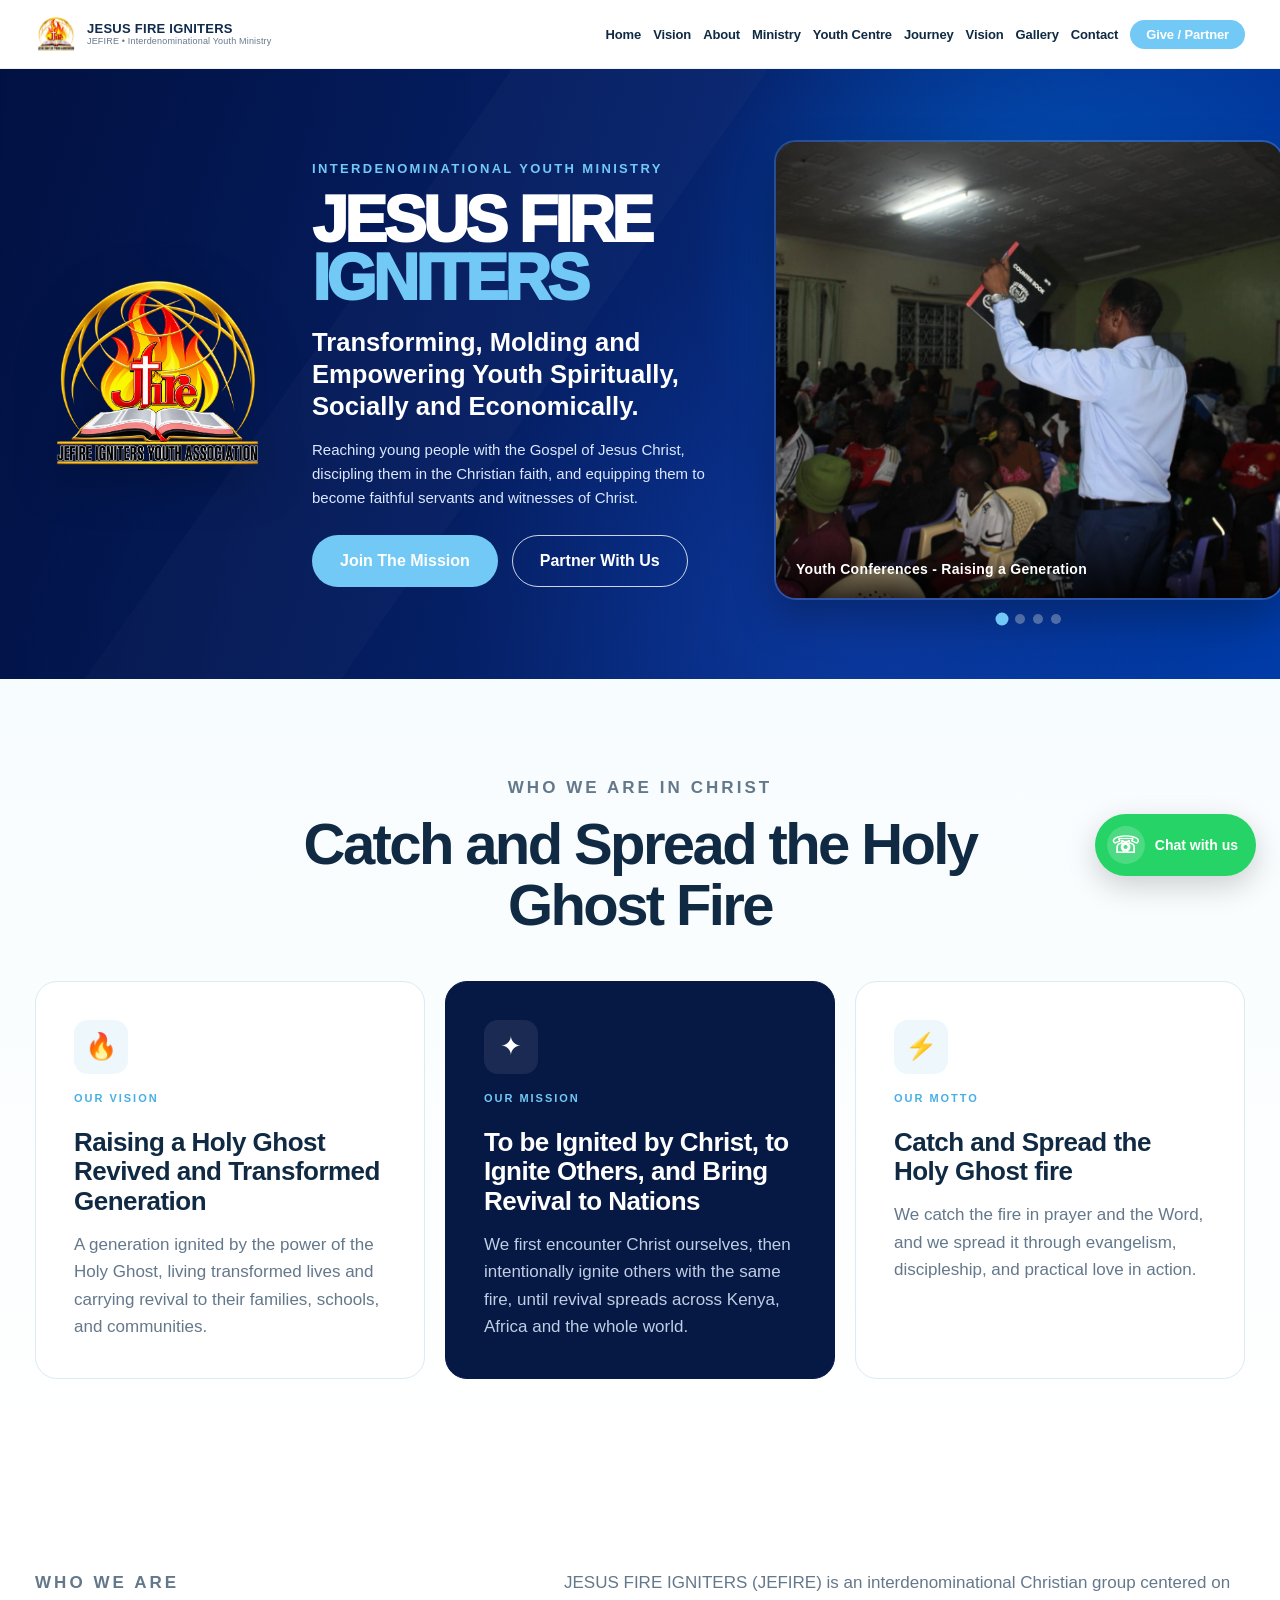
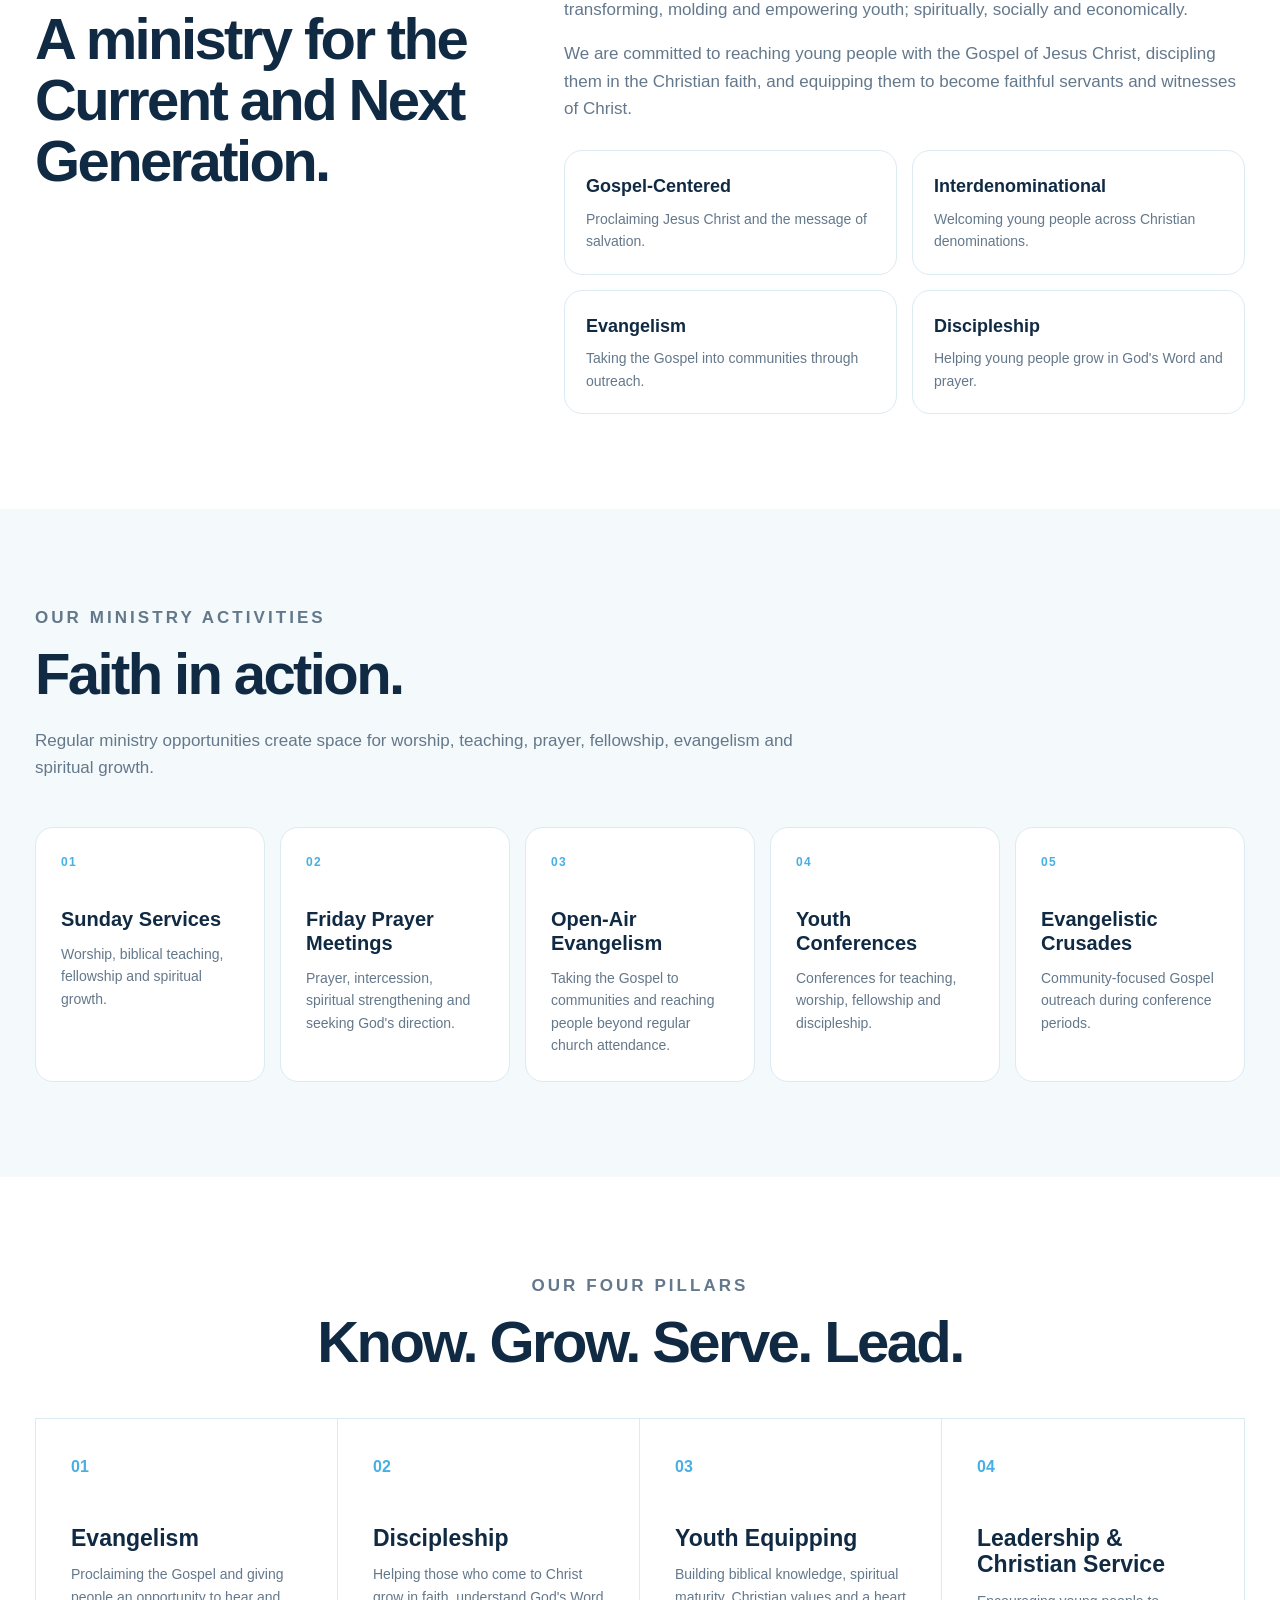
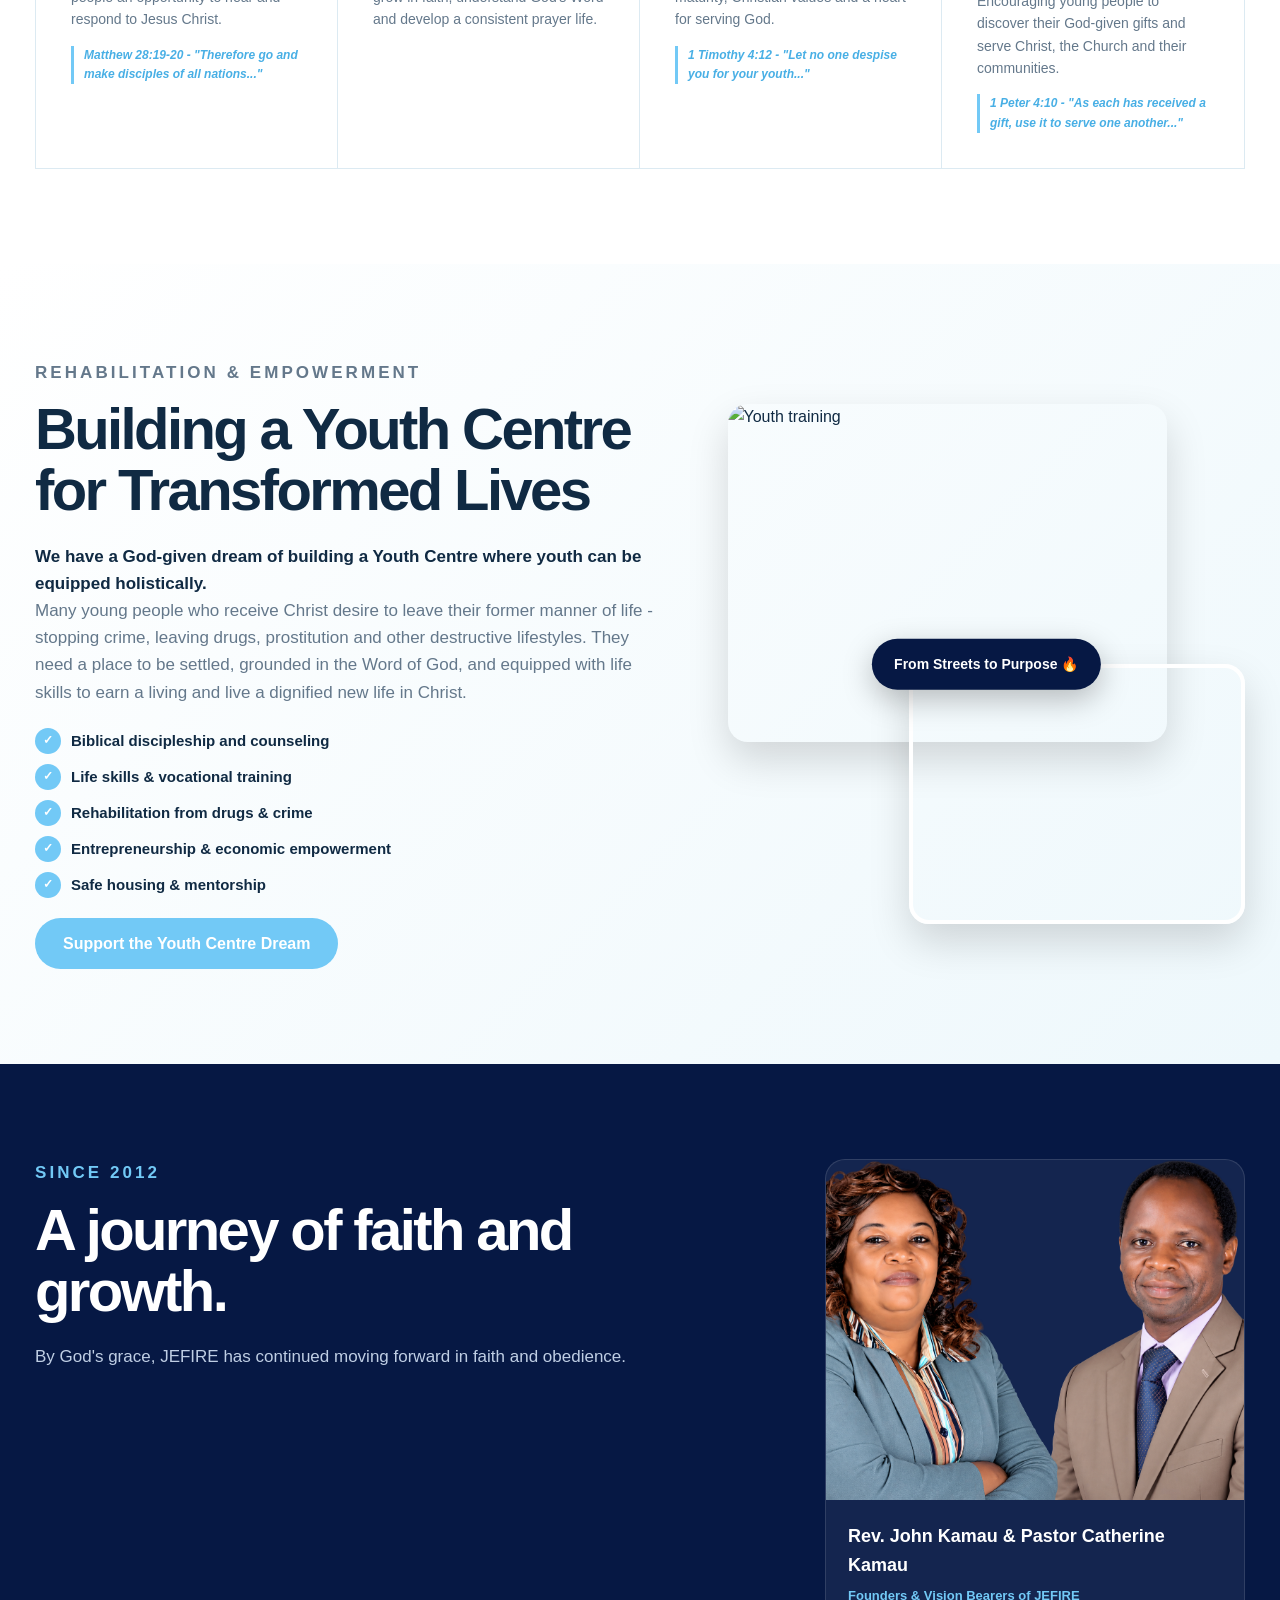
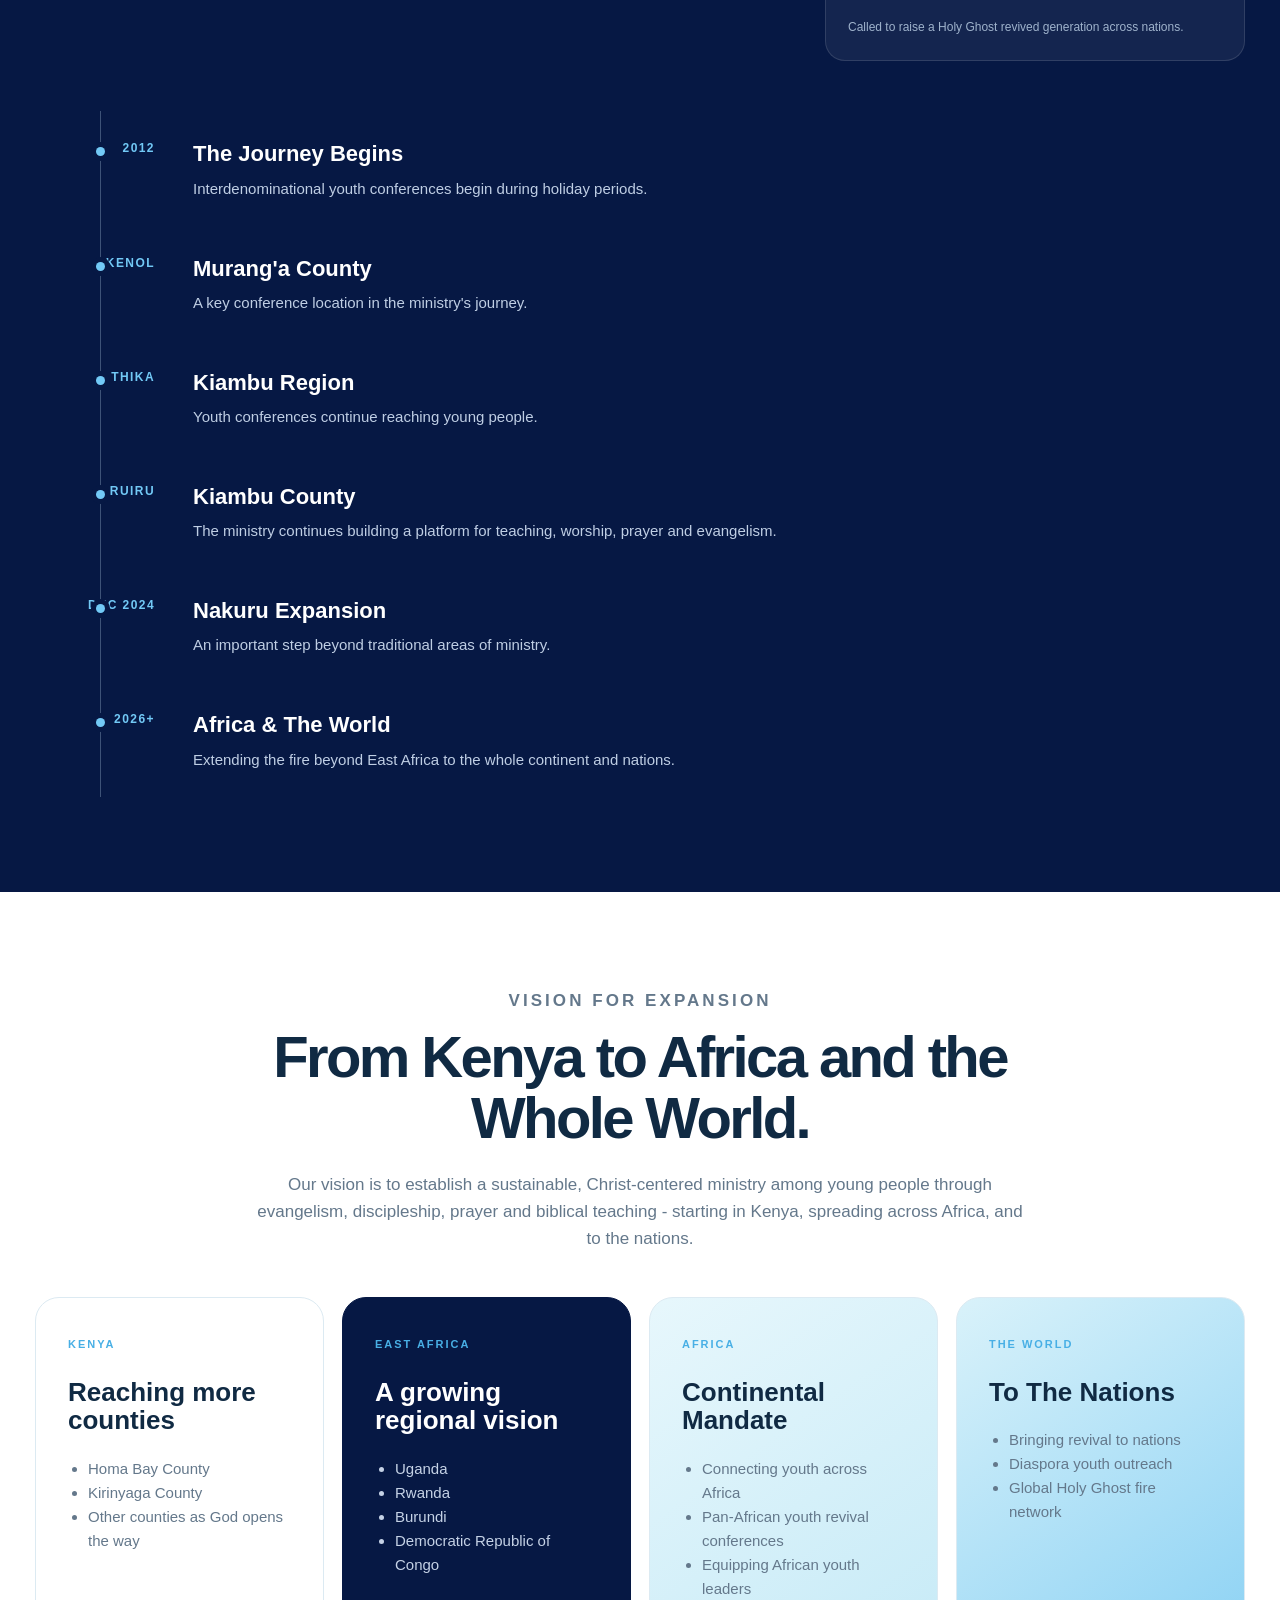
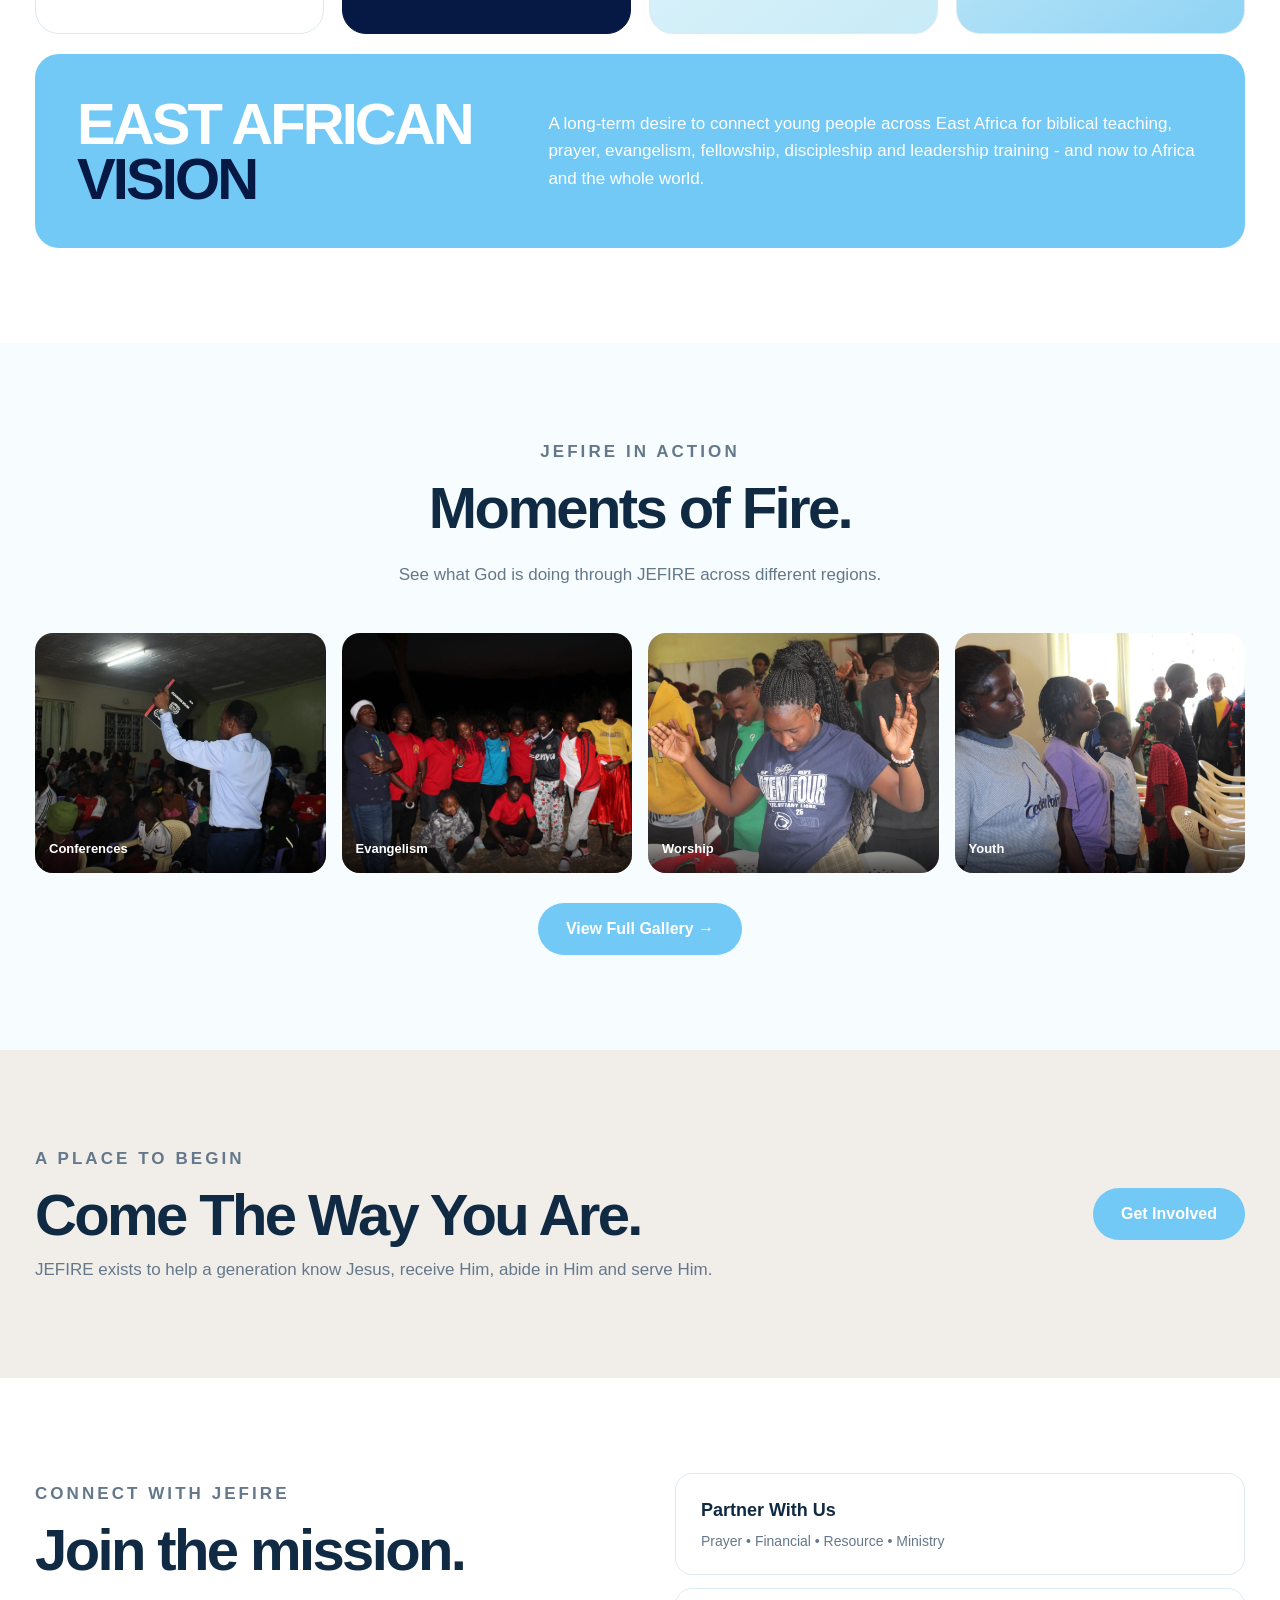
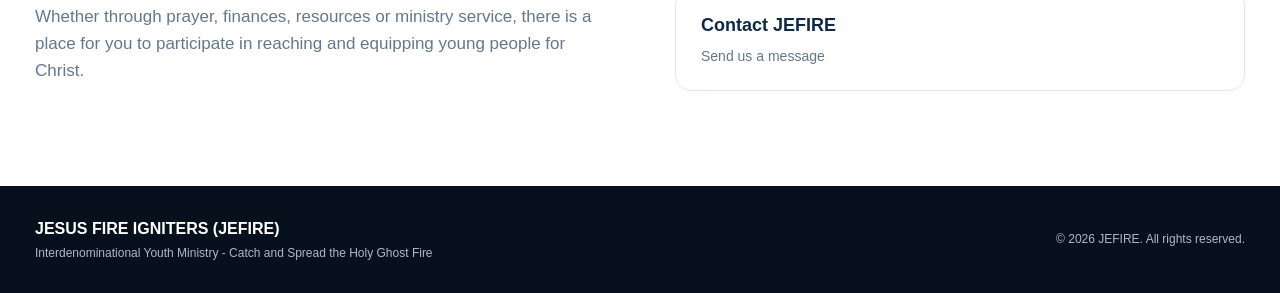
==== commit 9ffa54c6: "fix: header compact single line, add gallery clickable albums, admin with donations and categories, " ====
--- a/index.html
+++ b/index.html
@@ -1,1014 +1,283 @@
 <!DOCTYPE html>
 <html lang="en">
-
 <head>
   <meta charset="UTF-8">
   <meta name="viewport" content="width=device-width, initial-scale=1.0">
-
-  <meta
-    name="description"
-    content="JESUS FIRE IGNITERS (JEFIRE) - Interdenominational Youth Ministry"
-  >
-
+  <meta name="description" content="JESUS FIRE IGNITERS (JEFIRE) - Interdenominational Youth Ministry - Raising a Holy Ghost Revived and Transformed Generation">
   <title>JESUS FIRE IGNITERS | JEFIRE</title>
-
   <link rel="stylesheet" href="style.css">
 </head>
-
-
 <body>
-
-  <!-- =====================================================
-       HEADER
-  ====================================================== -->
-
   <header class="site-header">
-
     <div class="container nav-container">
-
       <a href="#home" class="brand">
-
-        <img
-          src="images/jefire-logo.jpeg"
-          alt="JEFIRE Logo"
-          class="header-logo"
-        >
-
+        <img src="images/jefire-logo.jpeg" alt="JEFIRE Logo" class="header-logo">
         <div class="brand-text">
-
-          <strong>
-            JESUS FIRE IGNITERS
-          </strong>
-
-          <span>
-            JEFIRE • Interdenominational Youth Ministry
-          </span>
-
-        </div>
-
+          <strong>JESUS FIRE IGNITERS</strong>
+          <span>JEFIRE • Interdenominational Youth Ministry</span>
+        </div>
       </a>
-
-
-      <button
-        class="menu-toggle"
-        id="menuToggle"
-        aria-label="Open menu"
-      >
-        ☰
-      </button>
-
-
+      <button class="menu-toggle" id="menuToggle" aria-label="Open menu">☰</button>
       <nav class="main-nav" id="mainNav">
-
         <a href="#home">Home</a>
-
-        <a href="#about">Who We Are</a>
-
+        <a href="#identity">Vision</a>
+        <a href="#about">About</a>
         <a href="#activities">Ministry</a>
-
-        <a href="#journey">Our Journey</a>
-
+        <a href="#youth-centre">Youth Centre</a>
+        <a href="#journey">Journey</a>
         <a href="#vision">Vision</a>
-
+        <a href="gallery.html">Gallery</a>
         <a href="#contact">Contact</a>
-
-        <a href="partner.html" class="nav-button">
-          Give / Partner
-        </a>
-
+        <a href="partner.html" class="nav-button">Give / Partner</a>
       </nav>
-
     </div>
-
   </header>
 
-
-
-  <!-- =====================================================
-       MAIN
-  ====================================================== -->
-
   <main>
-
-
-    <!-- ===================================================
-         HERO SECTION
-    ==================================================== -->
-
+    <!-- HERO WITH SLIDESHOW -->
     <section class="hero" id="home">
-
       <div class="hero-background"></div>
-
       <div class="hero-overlay"></div>
-
-
       <div class="container hero-container">
-
-
-        <!-- ================= LOGO ================= -->
-
+        <!-- LOGO -->
         <div class="hero-logo-wrapper">
-
-          <img
-            src="images/jefire-logo.jpeg"
-            alt="JESUS FIRE IGNITERS Youth Association"
-            class="hero-logo"
-          >
-
-        </div>
-
-
-
-        <!-- ================= HERO TEXT ================= -->
-
+          <img src="images/jefire-logo.jpeg" alt="JESUS FIRE IGNITERS Youth Association" class="hero-logo">
+        </div>
+        <!-- HERO TEXT -->
         <div class="hero-text">
-
-          <p class="hero-eyebrow">
-            INTERDENOMINATIONAL YOUTH MINISTRY
-          </p>
-
-
-          <h1>
-            JESUS FIRE
-            <span>IGNITERS</span>
-          </h1>
-
-
-          <p class="hero-description">
-            Transforming, Molding and Empowering Youth
-            Spiritually, Socially and Economically.
-          </p>
-
-
-          <p class="hero-paragraph">
-            Reaching young people with the Gospel of Jesus Christ,
-            discipling them in the Christian faith, and equipping
-            them to become faithful servants and witnesses of Christ.
-          </p>
-
-
+          <p class="hero-eyebrow">INTERDENOMINATIONAL YOUTH MINISTRY</p>
+          <h1>JESUS FIRE <span>IGNITERS</span></h1>
+          <p class="hero-description">Transforming, Molding and Empowering Youth Spiritually, Socially and Economically.</p>
+          <p class="hero-paragraph">Reaching young people with the Gospel of Jesus Christ, discipling them in the Christian faith, and equipping them to become faithful servants and witnesses of Christ.</p>
           <div class="hero-buttons">
-
-            <a href="#about" class="btn btn-primary">
-              Join The Mission
-            </a>
-
-            <a href="partner.html" class="btn btn-outline">
-              Partner With Us
-            </a>
-
-          </div>
-
-        </div>
-
-
-
-        <!-- ================= PASTORS ================= -->
-
-        <div class="pastors-section">
-
-          <div class="pastors-photo">
-
-            <img
-              src="images/pastors.jpeg"
-              alt="Rev. John Kamau and Catherine Kamau"
-            >
-
-          </div>
-
-
-          <div class="pastors-names">
-
-
-            <div class="pastor-name">
-
-              <strong>
-                CATHERINE KAMAU
-              </strong>
-
-              <span>
-                PASTOR
-              </span>
-
-            </div>
-
-
-            <div class="pastor-line"></div>
-
-
-            <div class="pastor-name">
-
-              <strong>
-                REV. JOHN KAMAU
-              </strong>
-
-              <span>
-                PASTOR
-              </span>
-
-            </div>
-
-
-          </div>
-
-        </div>
-
-
-      </div>
-
-    </section>
-
-
-
-    <!-- ===================================================
-         ABOUT
-    ==================================================== -->
-
+            <a href="#about" class="btn btn-primary">Join The Mission</a>
+            <a href="partner.html" class="btn btn-outline">Partner With Us</a>
+          </div>
+        </div>
+        <!-- SLIDESHOW REPLACES PASTORS PHOTO -->
+        <div class="hero-slideshow-wrapper">
+          <div class="hero-slideshow" id="heroSlideshow">
+            <div class="slide active"><img src="images/jefire-1.jpg" alt="JEFIRE Youth Conference"><div class="slide-caption">Youth Conferences - Raising a Generation</div></div>
+            <div class="slide"><img src="images/jefire-2.jpg" alt="JEFIRE Evangelism"><div class="slide-caption">Open-Air Evangelism</div></div>
+            <div class="slide"><img src="images/jefire-3.jpg" alt="JEFIRE Worship"><div class="slide-caption">Worship & Revival</div></div>
+            <div class="slide"><img src="images/jefire-4.jpg" alt="JEFIRE Crusade"><div class="slide-caption">Crusades Across Kenya</div></div>
+          </div>
+          <div class="slideshow-dots" id="slideshowDots"></div>
+        </div>
+      </div>
+    </section>
+
+    <!-- VISION, MISSION, MOTTO - NEW SECTION AS PER CUSTOMER -->
+    <section class="section identity-section" id="identity">
+      <div class="container">
+        <div class="section-heading centered">
+          <p class="section-label">WHO WE ARE IN CHRIST</p>
+          <h2>Catch and Spread the Holy Ghost Fire</h2>
+        </div>
+        <div class="identity-grid">
+          <div class="identity-card vision-card">
+            <div class="identity-icon">🔥</div>
+            <span>OUR VISION</span>
+            <h3>Raising a Holy Ghost Revived and Transformed Generation</h3>
+            <p>A generation ignited by the power of the Holy Ghost, living transformed lives and carrying revival to their families, schools, and communities.</p>
+          </div>
+          <div class="identity-card mission-card dark">
+            <div class="identity-icon">✦</div>
+            <span>OUR MISSION</span>
+            <h3>To be Ignited by Christ, to Ignite Others, and Bring Revival to Nations</h3>
+            <p>We first encounter Christ ourselves, then intentionally ignite others with the same fire, until revival spreads across Kenya, Africa and the whole world.</p>
+          </div>
+          <div class="identity-card motto-card">
+            <div class="identity-icon">⚡</div>
+            <span>OUR MOTTO</span>
+            <h3>Catch and Spread the Holy Ghost fire</h3>
+            <p>We catch the fire in prayer and the Word, and we spread it through evangelism, discipleship, and practical love in action.</p>
+          </div>
+        </div>
+      </div>
+    </section>
+
+    <!-- ABOUT -->
     <section class="section" id="about">
-
       <div class="container about-grid">
-
-
         <div class="section-title">
-
-          <p class="section-label">
-            WHO WE ARE
-          </p>
-
-          <h2>
-            A ministry for the Current and Next Generation.
-          </h2>
-
-        </div>
-
-
+          <p class="section-label">WHO WE ARE</p>
+          <h2>A ministry for the Current and Next Generation.</h2>
+        </div>
         <div class="about-content">
-
-          <p>
-            JESUS FIRE IGNITERS (JEFIRE) is an interdenominational
-            Christian group centered on transforming, molding and
-            empowering youth; spiritually, socially and economically.
-          </p>
-
-          <p>
-            We are committed to reaching young people with the Gospel
-            of Jesus Christ, discipling them in the Christian faith,
-            and equipping them to become faithful servants and
-            witnesses of Christ.
-          </p>
-
-
+          <p>JESUS FIRE IGNITERS (JEFIRE) is an interdenominational Christian group centered on transforming, molding and empowering youth; spiritually, socially and economically.</p>
+          <p>We are committed to reaching young people with the Gospel of Jesus Christ, discipling them in the Christian faith, and equipping them to become faithful servants and witnesses of Christ.</p>
           <div class="feature-grid">
-
-
-            <div class="feature-card">
-
-              <h3>
-                Gospel-Centered
-              </h3>
-
-              <p>
-                Proclaiming Jesus Christ and the message of salvation.
-              </p>
-
-            </div>
-
-
-            <div class="feature-card">
-
-              <h3>
-                Interdenominational
-              </h3>
-
-              <p>
-                Welcoming young people across Christian denominations.
-              </p>
-
-            </div>
-
-
-            <div class="feature-card">
-
-              <h3>
-                Evangelism
-              </h3>
-
-              <p>
-                Taking the Gospel into communities through outreach.
-              </p>
-
-            </div>
-
-
-            <div class="feature-card">
-
-              <h3>
-                Discipleship
-              </h3>
-
-              <p>
-                Helping young people grow in God's Word and prayer.
-              </p>
-
-            </div>
-
-
-          </div>
-
-        </div>
-
-      </div>
-
-    </section>
-
-
-
-    <!-- ===================================================
-         MINISTRY ACTIVITIES
-    ==================================================== -->
-
+            <div class="feature-card"><h3>Gospel-Centered</h3><p>Proclaiming Jesus Christ and the message of salvation.</p></div>
+            <div class="feature-card"><h3>Interdenominational</h3><p>Welcoming young people across Christian denominations.</p></div>
+            <div class="feature-card"><h3>Evangelism</h3><p>Taking the Gospel into communities through outreach.</p></div>
+            <div class="feature-card"><h3>Discipleship</h3><p>Helping young people grow in God's Word and prayer.</p></div>
+          </div>
+        </div>
+      </div>
+    </section>
+
+    <!-- MINISTRY ACTIVITIES -->
     <section class="section light-section" id="activities">
-
-      <div class="container">
-
+      <div class="container">
         <div class="section-heading">
-
-          <p class="section-label">
-            OUR MINISTRY ACTIVITIES
-          </p>
-
-          <h2>
-            Faith in action.
-          </h2>
-
-          <p>
-            Regular ministry opportunities create space for worship,
-            teaching, prayer, fellowship, evangelism and spiritual growth.
-          </p>
-
-        </div>
-
-
+          <p class="section-label">OUR MINISTRY ACTIVITIES</p>
+          <h2>Faith in action.</h2>
+          <p>Regular ministry opportunities create space for worship, teaching, prayer, fellowship, evangelism and spiritual growth.</p>
+        </div>
         <div class="activities-grid">
-
-
-          <article class="activity-card">
-
-            <span class="number">
-              01
-            </span>
-
-            <h3>
-              Sunday Services
-            </h3>
-
-            <p>
-              Worship, biblical teaching, fellowship and spiritual growth.
-            </p>
-
-          </article>
-
-
-          <article class="activity-card">
-
-            <span class="number">
-              02
-            </span>
-
-            <h3>
-              Friday Prayer Meetings
-            </h3>
-
-            <p>
-              Prayer, intercession, spiritual strengthening and seeking
-              God's direction.
-            </p>
-
-          </article>
-
-
-          <article class="activity-card">
-
-            <span class="number">
-              03
-            </span>
-
-            <h3>
-              Open-Air Evangelism
-            </h3>
-
-            <p>
-              Taking the Gospel to communities and reaching people
-              beyond regular church attendance.
-            </p>
-
-          </article>
-
-
-          <article class="activity-card">
-
-            <span class="number">
-              04
-            </span>
-
-            <h3>
-              Youth Conferences
-            </h3>
-
-            <p>
-              Conferences for teaching, worship, fellowship and
-              discipleship.
-            </p>
-
-          </article>
-
-
-          <article class="activity-card">
-
-            <span class="number">
-              05
-            </span>
-
-            <h3>
-              Evangelistic Crusades
-            </h3>
-
-            <p>
-              Community-focused Gospel outreach during conference periods.
-            </p>
-
-          </article>
-
-
-        </div>
-
-      </div>
-
-    </section>
-
-
-
-    <!-- ===================================================
-         FOUR PILLARS
-    ==================================================== -->
-
+          <article class="activity-card"><span class="number">01</span><h3>Sunday Services</h3><p>Worship, biblical teaching, fellowship and spiritual growth.</p></article>
+          <article class="activity-card"><span class="number">02</span><h3>Friday Prayer Meetings</h3><p>Prayer, intercession, spiritual strengthening and seeking God's direction.</p></article>
+          <article class="activity-card"><span class="number">03</span><h3>Open-Air Evangelism</h3><p>Taking the Gospel to communities and reaching people beyond regular church attendance.</p></article>
+          <article class="activity-card"><span class="number">04</span><h3>Youth Conferences</h3><p>Conferences for teaching, worship, fellowship and discipleship.</p></article>
+          <article class="activity-card"><span class="number">05</span><h3>Evangelistic Crusades</h3><p>Community-focused Gospel outreach during conference periods.</p></article>
+        </div>
+      </div>
+    </section>
+
+    <!-- FOUR PILLARS -->
     <section class="section" id="pillars">
-
-      <div class="container">
-
-        <div class="section-heading centered">
-
-          <p class="section-label">
-            OUR FOUR PILLARS
-          </p>
-
-          <h2>
-            Know. Grow. Serve. Lead.
-          </h2>
-
-        </div>
-
-
+      <div class="container">
+        <div class="section-heading centered">
+          <p class="section-label">OUR FOUR PILLARS</p>
+          <h2>Know. Grow. Serve. Lead.</h2>
+        </div>
         <div class="pillars-grid">
-
-
-          <article class="pillar-card">
-
-            <span>
-              01
-            </span>
-
-            <h3>
-              Evangelism
-            </h3>
-
-            <p>
-              Proclaiming the Gospel and giving people an opportunity
-              to hear and respond to Jesus Christ.
-              </p>
-            </P>
-              Matthew 28:19-20   " Therefore go and make disciples of all nations, baptizing them in the name of the Father and of the Son and of the Holy Spirit, and teaching them to obey everything I have commanded you. And surely I am with you always, to the very end of the age.”
-            </p>
-
-          </article>
-
-
-          <article class="pillar-card">
-
-            <span>
-              02
-            </span>
-
-            <h3>
-              Discipleship
-            </h3>
-
-            <p>
-              Helping those who come to Christ grow in faith,
-              understand God's Word and develop a consistent prayer life.
-            </p>
-  
-          </article>
-
-
-          <article class="pillar-card">
-
-            <span>
-              03
-            </span>
-
-            <h3>
-              Youth Equipping
-            </h3>
-
-            <p>
-              Building biblical knowledge, spiritual maturity,
-              Christian values and a heart for serving God.
-            </p>
-            1 Timothy 4:12:
-            "Let no one despise you for your youth, but set the believers an example in speech, in conduct, in love, in faith, in purity."
-              </p>
-
-          </article>
-
-
-          <article class="pillar-card">
-
-            <span>
-              04
-            </span>
-
-            <h3>
-              Leadership & Christian Service
-            </h3>
-
-            <p>
-              Encouraging young people to discover their God-given
-              gifts and serve Christ, the Church and their communities.
-            </p>
-            1 Peter 4:10:
-            "As each has received a gift, use it to serve one another, as good stewards of God's varied grace."
-             </p>
-          </article>
-
-
-        </div>
-
-      </div>
-
-    </section>
-
-
-
-    <!-- ===================================================
-         JOURNEY
-    ==================================================== -->
-
+          <article class="pillar-card"><span>01</span><h3>Evangelism</h3><p>Proclaiming the Gospel and giving people an opportunity to hear and respond to Jesus Christ.</p><blockquote>Matthew 28:19-20 - "Therefore go and make disciples of all nations..."</blockquote></article>
+          <article class="pillar-card"><span>02</span><h3>Discipleship</h3><p>Helping those who come to Christ grow in faith, understand God's Word and develop a consistent prayer life.</p></article>
+          <article class="pillar-card"><span>03</span><h3>Youth Equipping</h3><p>Building biblical knowledge, spiritual maturity, Christian values and a heart for serving God.</p><blockquote>1 Timothy 4:12 - "Let no one despise you for your youth..."</blockquote></article>
+          <article class="pillar-card"><span>04</span><h3>Leadership & Christian Service</h3><p>Encouraging young people to discover their God-given gifts and serve Christ, the Church and their communities.</p><blockquote>1 Peter 4:10 - "As each has received a gift, use it to serve one another..."</blockquote></article>
+        </div>
+      </div>
+    </section>
+
+    <!-- YOUTH CENTRE - NEW AS PER CUSTOMER -->
+    <section class="section youth-centre-section" id="youth-centre">
+      <div class="container">
+        <div class="youth-centre-grid">
+          <div class="youth-centre-content">
+            <p class="section-label">REHABILITATION & EMPOWERMENT</p>
+            <h2>Building a Youth Centre for Transformed Lives</h2>
+            <p class="lead-text">We have a God-given dream of building a Youth Centre where youth can be equipped holistically.</p>
+            <p>Many young people who receive Christ desire to leave their former manner of life - stopping crime, leaving drugs, prostitution and other destructive lifestyles. They need a place to be settled, grounded in the Word of God, and equipped with life skills to earn a living and live a dignified new life in Christ.</p>
+            <div class="youth-needs">
+              <div class="need-item"><span>✓</span> Biblical discipleship and counseling</div>
+              <div class="need-item"><span>✓</span> Life skills & vocational training</div>
+              <div class="need-item"><span>✓</span> Rehabilitation from drugs & crime</div>
+              <div class="need-item"><span>✓</span> Entrepreneurship & economic empowerment</div>
+              <div class="need-item"><span>✓</span> Safe housing & mentorship</div>
+            </div>
+            <a href="partner.html" class="btn btn-primary" style="margin-top:20px;">Support the Youth Centre Dream</a>
+          </div>
+          <div class="youth-centre-visual">
+            <div class="yc-image-stack">
+              <img src="images/youth-centre-1.jpg" alt="Youth training" class="yc-img yc-img-1">
+              <img src="images/youth-centre-2.jpg" alt="Youth empowerment" class="yc-img yc-img-2">
+              <div class="yc-badge">From Streets to Purpose 🔥</div>
+            </div>
+          </div>
+        </div>
+      </div>
+    </section>
+
+    <!-- JOURNEY - NOW WITH FOUNDERS PHOTO -->
     <section class="section dark-section" id="journey">
-
-      <div class="container">
-
-        <div class="section-heading">
-
-          <p class="section-label">
-            SINCE 2012
-          </p>
-
-          <h2>
-            A journey of faith and growth.
-          </h2>
-
-          <p>
-            By God's grace, JEFIRE has continued moving forward
-            in faith and obedience.
-          </p>
-
-        </div>
-
-
+      <div class="container">
+        <div class="journey-top">
+          <div class="section-heading">
+            <p class="section-label">SINCE 2012</p>
+            <h2>A journey of faith and growth.</h2>
+            <p>By God's grace, JEFIRE has continued moving forward in faith and obedience.</p>
+          </div>
+          <div class="founders-card">
+            <div class="founders-photo">
+              <img src="images/pastors.jpeg" alt="Rev. John Kamau and Catherine Kamau - Founders of JEFIRE">
+            </div>
+            <div class="founders-info">
+              <h3>Rev. John Kamau & Pastor Catherine Kamau</h3>
+              <p>Founders & Vision Bearers of JEFIRE</p>
+              <span>Called to raise a Holy Ghost revived generation across nations.</span>
+            </div>
+          </div>
+        </div>
         <div class="timeline">
-
-
-          <div class="timeline-item">
-
-            <span>
-              2012
-            </span>
-
-            <div>
-
-              <h3>
-                The Journey Begins
-              </h3>
-
-              <p>
-                Interdenominational youth conferences begin
-                during holiday periods.
-              </p>
-
-            </div>
-
-          </div>
-
-
-          <div class="timeline-item">
-
-            <span>
-              KENOL
-            </span>
-
-            <div>
-
-              <h3>
-                Murang'a County
-              </h3>
-
-              <p>
-                A key conference location in the ministry's journey.
-              </p>
-
-            </div>
-
-          </div>
-
-
-          <div class="timeline-item">
-
-            <span>
-              THIKA
-            </span>
-
-            <div>
-
-              <h3>
-                Kiambu Region
-              </h3>
-
-              <p>
-                Youth conferences continue reaching young people.
-              </p>
-
-            </div>
-
-          </div>
-
-
-          <div class="timeline-item">
-
-            <span>
-              RUIRU
-            </span>
-
-            <div>
-
-              <h3>
-                Kiambu County
-              </h3>
-
-              <p>
-                The ministry continues building a platform for
-                teaching, worship, prayer and evangelism.
-              </p>
-
-            </div>
-
-          </div>
-
-
-          <div class="timeline-item">
-
-            <span>
-              DEC 2024
-            </span>
-
-            <div>
-
-              <h3>
-                Nakuru Expansion
-              </h3>
-
-              <p>
-                An important step beyond traditional areas of ministry.
-              </p>
-
-            </div>
-
-          </div>
-
-
-        </div>
-
-      </div>
-
-    </section>
-
-
-
-    <!-- ===================================================
-         VISION
-    ==================================================== -->
-
+          <div class="timeline-item"><span>2012</span><div><h3>The Journey Begins</h3><p>Interdenominational youth conferences begin during holiday periods.</p></div></div>
+          <div class="timeline-item"><span>KENOL</span><div><h3>Murang'a County</h3><p>A key conference location in the ministry's journey.</p></div></div>
+          <div class="timeline-item"><span>THIKA</span><div><h3>Kiambu Region</h3><p>Youth conferences continue reaching young people.</p></div></div>
+          <div class="timeline-item"><span>RUIRU</span><div><h3>Kiambu County</h3><p>The ministry continues building a platform for teaching, worship, prayer and evangelism.</p></div></div>
+          <div class="timeline-item"><span>DEC 2024</span><div><h3>Nakuru Expansion</h3><p>An important step beyond traditional areas of ministry.</p></div></div>
+          <div class="timeline-item"><span>2026+</span><div><h3>Africa & The World</h3><p>Extending the fire beyond East Africa to the whole continent and nations.</p></div></div>
+        </div>
+      </div>
+    </section>
+
+    <!-- VISION EXPANSION - UPDATED TO AFRICA & WORLD -->
     <section class="section" id="vision">
-
-      <div class="container">
-
-        <div class="section-heading centered">
-
-          <p class="section-label">
-            VISION FOR EXPANSION
-          </p>
-
-          <h2>
-            From Kenya to East Africa and beyond.
-          </h2>
-
-          <p>
-            Our vision is to establish a sustainable,
-            Christ-centered ministry among young people through
-            evangelism, discipleship, prayer and biblical teaching.
-          </p>
-
-        </div>
-
-
-        <div class="region-grid">
-
-
-          <div class="region-card">
-
-            <span>
-              KENYA
-            </span>
-
-            <h3>
-              Reaching more counties
-            </h3>
-
-            <ul>
-
-              <li>
-                Homa Bay County
-              </li>
-
-              <li>
-                Kirinyaga County
-              </li>
-
-              <li>
-                Other counties as God opens the way
-              </li>
-
-            </ul>
-
-          </div>
-
-
-          <div class="region-card blue-card">
-
-            <span>
-              EAST AFRICA
-            </span>
-
-            <h3>
-              A growing regional vision
-            </h3>
-
-            <ul>
-
-              <li>
-                Uganda
-              </li>
-
-              <li>
-                Rwanda
-              </li>
-
-              <li>
-                Burundi
-              </li>
-
-              <li>
-                Democratic Republic of Congo
-              </li>
-
-            </ul>
-
-          </div>
-
-
-        </div>
-
-
+      <div class="container">
+        <div class="section-heading centered">
+          <p class="section-label">VISION FOR EXPANSION</p>
+          <h2>From Kenya to Africa and the Whole World.</h2>
+          <p>Our vision is to establish a sustainable, Christ-centered ministry among young people through evangelism, discipleship, prayer and biblical teaching - starting in Kenya, spreading across Africa, and to the nations.</p>
+        </div>
+        <div class="region-grid-expanded">
+          <div class="region-card"><span>KENYA</span><h3>Reaching more counties</h3><ul><li>Homa Bay County</li><li>Kirinyaga County</li><li>Other counties as God opens the way</li></ul></div>
+          <div class="region-card blue-card"><span>EAST AFRICA</span><h3>A growing regional vision</h3><ul><li>Uganda</li><li>Rwanda</li><li>Burundi</li><li>Democratic Republic of Congo</li></ul></div>
+          <div class="region-card africa-card"><span>AFRICA</span><h3>Continental Mandate</h3><ul><li>Connecting youth across Africa</li><li>Pan-African youth revival conferences</li><li>Equipping African youth leaders</li></ul></div>
+          <div class="region-card world-card"><span>THE WORLD</span><h3>To The Nations</h3><ul><li>Bringing revival to nations</li><li>Diaspora youth outreach</li><li>Global Holy Ghost fire network</li></ul></div>
+        </div>
         <div class="vision-banner">
-
-          <div>
-
-            <strong>
-              EAST AFRICAN
-            </strong>
-
-            <strong>
-              VISION
-            </strong>
-
-          </div>
-
-
-          <p>
-            A long-term desire to connect young people across East Africa
-            for biblical teaching, prayer, evangelism, fellowship,
-            discipleship and leadership training.
-          </p>
-
-        </div>
-
-      </div>
-
-    </section>
-
-
-
-    <!-- ===================================================
-         INVITATION
-    ==================================================== -->
-
+          <div><strong>EAST AFRICAN</strong><strong>VISION</strong></div>
+          <p>A long-term desire to connect young people across East Africa for biblical teaching, prayer, evangelism, fellowship, discipleship and leadership training - and now to Africa and the whole world.</p>
+        </div>
+      </div>
+    </section>
+
+    <!-- GALLERY PREVIEW -->
+    <section class="section gallery-preview-section">
+      <div class="container">
+        <div class="section-heading centered">
+          <p class="section-label">JEFIRE IN ACTION</p>
+          <h2>Moments of Fire.</h2>
+          <p>See what God is doing through JEFIRE across different regions.</p>
+        </div>
+        <div class="gallery-preview-grid" onclick="window.location.href='gallery.html'" style="cursor:pointer;">
+          <div class="gp-item"><img src="images/jefire-1.jpg" alt="JEFIRE"><span>Conferences</span></div>
+          <div class="gp-item"><img src="images/jefire-2.jpg" alt="JEFIRE"><span>Evangelism</span></div>
+          <div class="gp-item"><img src="images/jefire-3.jpg" alt="JEFIRE"><span>Worship</span></div>
+          <div class="gp-item"><img src="images/jefire-4.jpg" alt="JEFIRE"><span>Youth</span></div>
+        </div>
+        <div style="text-align:center;margin-top:30px;"><a href="gallery.html" class="btn btn-primary">View Full Gallery →</a></div>
+      </div>
+    </section>
+
+    <!-- INVITATION -->
     <section class="section invitation-section">
-
       <div class="container invitation-content">
-
-        <div>
-
-          <p class="section-label">
-            A PLACE TO BEGIN
-          </p>
-
-          <h2>
-            Come The Way You Are.
-          </h2>
-
-          <p>
-            JEFIRE exists to help a generation know Jesus,
-            receive Him, abide in Him and serve Him.
-          </p>
-
-        </div>
-
-
-        <a href="partner.html" class="btn btn-primary">
-          Get Involved
-        </a>
-
-      </div>
-
-    </section>
-
-
-
-    <!-- ===================================================
-         CONTACT
-    ==================================================== -->
-
+        <div><p class="section-label">A PLACE TO BEGIN</p><h2>Come The Way You Are.</h2><p>JEFIRE exists to help a generation know Jesus, receive Him, abide in Him and serve Him.</p></div>
+        <a href="partner.html" class="btn btn-primary">Get Involved</a>
+      </div>
+    </section>
+
+    <!-- CONTACT -->
     <section class="section" id="contact">
-
       <div class="container contact-grid">
-
-
-        <div>
-
-          <p class="section-label">
-            CONNECT WITH JEFIRE
-          </p>
-
-          <h2>
-            Join the mission.
-          </h2>
-
-          <p>
-            Whether through prayer, finances, resources or ministry
-            service, there is a place for you to participate in
-            reaching and equipping young people for Christ.
-          </p>
-
-        </div>
-
-
+        <div><p class="section-label">CONNECT WITH JEFIRE</p><h2>Join the mission.</h2><p>Whether through prayer, finances, resources or ministry service, there is a place for you to participate in reaching and equipping young people for Christ.</p></div>
         <div class="contact-links">
-
-          <a href="partner.html" class="contact-card">
-
-            <strong>
-              Partner With Us
-            </strong>
-
-            <span>
-              Prayer • Financial • Resource • Ministry
-            </span>
-
-          </a>
-
-
-          <a
-            href="mailto:info@jefire.org"
-            class="contact-card"
-          >
-
-            <strong>
-              Contact JEFIRE
-            </strong>
-
-            <span>
-              Send us a message
-            </span>
-
-          </a>
-
-        </div>
-
-
-      </div>
-
-    </section>
-
-
+          <a href="partner.html" class="contact-card"><strong>Partner With Us</strong><span>Prayer • Financial • Resource • Ministry</span></a>
+          <a href="mailto:info@jefire.org" class="contact-card"><strong>Contact JEFIRE</strong><span>Send us a message</span></a>
+        </div>
+      </div>
+    </section>
   </main>
 
-
-
-  <!-- =====================================================
-       FOOTER
-  ====================================================== -->
-
   <footer class="footer">
-
     <div class="container footer-content">
-
-      <div>
-
-        <strong>
-          JESUS FIRE IGNITERS (JEFIRE)
-        </strong>
-
-        <span>
-          Interdenominational Youth Ministry
-        </span>
-
-      </div>
-
-
-      <p>
-        © 2026 JEFIRE. All rights reserved.
-      </p>
-
+      <div><strong>JESUS FIRE IGNITERS (JEFIRE)</strong><span>Interdenominational Youth Ministry - Catch and Spread the Holy Ghost Fire</span></div>
+      <p>© 2026 JEFIRE. All rights reserved.</p>
     </div>
-
   </footer>
 
-
-
-  <!-- =====================================================
-       MOBILE MENU
-  ====================================================== -->
-
-  <script>
-
-    const menuToggle =
-      document.getElementById("menuToggle");
-
-    const mainNav =
-      document.getElementById("mainNav");
-
-
-    menuToggle.addEventListener("click", () => {
-
-      mainNav.classList.toggle("active");
-
-    });
-
-
-    document.querySelectorAll(".main-nav a").forEach(link => {
-
-      link.addEventListener("click", () => {
-
-        mainNav.classList.remove("active");
-
-      });
-
-    });
-
-  </script>
-
-<!-- WhatsApp Floating Button -->
-<a
-  href="https://wa.me/254722819836?text=Hello%20JEFIRE,%20I%20would%20like%20to%20know%20more%20about%20the%20ministry."
-  class="whatsapp-float"
-  target="_blank"
-  rel="noopener"
-  aria-label="Chat with JEFIRE on WhatsApp"
->
-  <span class="whatsapp-icon">☏</span>
-  <span class="whatsapp-label">Chat with us</span>
-</a>
-
+  <a href="https://wa.me/254722819836?text=Hello%20JEFIRE,%20I%20would%20like%20to%20know%20more%20about%20the%20ministry." class="whatsapp-float" target="_blank" rel="noopener" aria-label="Chat with JEFIRE on WhatsApp"><span class="whatsapp-icon">☏</span><span class="whatsapp-label">Chat with us</span></a>
+  <script src="script.js"></script>
 </body>
-
-</html>+</html>
--- a/style.css
+++ b/style.css
@@ -1,3634 +1,415 @@
+
 /* =========================================================
-   JEFIRE WEBSITE
-   FULL CSS REPLACEMENT
+   JEFIRE WEBSITE - UPDATED FOR CUSTOMER REQUEST
+   Includes: slideshow, identity, youth centre, gallery
 ========================================================= */
 
 :root{
-
   --blue-dark:#03154f;
   --blue:#062476;
   --blue-light:#0b46b8;
-
   --sky:#72c9f6;
   --sky-dark:#48afe5;
-
   --white:#ffffff;
-
   --text:#102a43;
   --muted:#64788b;
-
   --light:#f4f9fc;
-
   --line:#dceaf2;
-
   --dark:#061844;
-
   --max-width:1400px;
-
-}
-
+  --ink:#102a43;
+  --accent:#72c9f6;
+  --accent-dark:#48afe5;
+  --soft:#eef8fc;
+}
+
+*{margin:0;padding:0;box-sizing:border-box;}
+html{scroll-behavior:smooth;}
+body{font-family:Arial, Helvetica, sans-serif;color:var(--text);background:#fff;line-height:1.6;}
+a{text-decoration:none;color:inherit;}
+img{max-width:100%;display:block;}
+button{font-family:inherit;}
+.container{width:min(var(--max-width),calc(100% - 70px));margin:0 auto;}
+
+/* HEADER */
+.site-header{position:sticky;top:0;z-index:1000;background:rgba(255,255,255,.97);backdrop-filter:blur(15px);border-bottom:1px solid #edf1f4;}
+/* === HEADER COMPACT FIX - SINGLE LINE TABS === */
+.nav-container{min-height:72px;display:flex;align-items:center;justify-content:space-between;gap:18px;}
+.brand{display:flex;align-items:center;gap:10px;flex-shrink:0;}
+.header-logo{width:48px;height:48px;object-fit:contain;flex-shrink:0;}
+.brand-text{display:flex;flex-direction:column;line-height:1.1;}
+.brand-text strong{color:#102b4c;font-size:15px;font-weight:900;letter-spacing:.02em;white-space:nowrap;line-height:1;}
+.brand-text span{color:#66788b;font-size:10px;margin-top:2px;white-space:nowrap;letter-spacing:.02em;}
+.main-nav{display:flex;align-items:center;gap:18px;font-size:13px;font-weight:700;white-space:nowrap;flex-wrap:nowrap;}
+.main-nav a{transition:color .2s ease, transform .2s ease;white-space:nowrap;line-height:1;display:inline-flex;align-items:center;}
+.main-nav a:hover{color:var(--sky-dark);}
+.nav-button{padding:10px 20px;border-radius:50px;background:var(--sky);color:#fff;font-size:13px;font-weight:800;white-space:nowrap;flex-shrink:0;}
+.nav-button:hover{background:var(--sky-dark);color:#fff !important;transform:translateY(-1px);}
+.menu-toggle{display:none;border:0;background:none;color:var(--blue-dark);font-size:26px;cursor:pointer;flex-shrink:0;}
+
+/* HERO */
+.hero{position:relative;height:610px;min-height:610px;overflow:hidden;display:flex;align-items:center;color:#fff;background:linear-gradient(110deg,#021349 0%,#06236e 48%,#003ca9 100%);}
+.hero-background{position:absolute;inset:0;z-index:0;background:radial-gradient(circle at 80% 30%,rgba(0,130,255,.45),transparent 30%),radial-gradient(circle at 65% 90%,rgba(30,85,220,.30),transparent 38%),linear-gradient(125deg,transparent 0 30%,rgba(255,255,255,.025) 30% 45%,transparent 45%);}
+.hero-overlay{position:absolute;inset:0;z-index:1;background:linear-gradient(90deg,rgba(0,10,45,.25),rgba(0,20,75,.08),transparent);}
+.hero-container{position:relative;z-index:5;height:100%;display:grid;grid-template-columns:245px minmax(430px,1fr) 510px;align-items:center;gap:32px;padding:28px 0;}
+.hero-logo-wrapper{display:flex;justify-content:center;align-items:center;}
+.hero-logo{width:235px;height:235px;object-fit:contain;filter:drop-shadow(0 12px 25px rgba(0,0,0,.3));}
+.hero-text{max-width:700px;}
+.hero-eyebrow{margin-bottom:15px;color:var(--sky);font-size:13px;font-weight:900;letter-spacing:.18em;line-height:1.2;}
+.hero h1{margin-bottom:20px;font-size:clamp(55px,5vw,80px);line-height:.9;letter-spacing:-.055em;font-weight:950;color:#fff;}
+.hero h1 span{display:block;color:#72c9f6;}
+.hero-description{max-width:670px;margin-bottom:15px;font-size:clamp(20px,2vw,26px);line-height:1.25;font-weight:850;color:#fff;}
+.hero-paragraph{max-width:660px;color:#dce8ff;font-size:15px;line-height:1.6;}
+.hero-buttons{display:flex;align-items:center;flex-wrap:wrap;gap:14px;margin-top:25px;}
+.btn{min-height:51px;display:inline-flex;align-items:center;justify-content:center;padding:12px 27px;border-radius:50px;font-weight:900;border:1px solid transparent;transition:.2s ease;}
+.btn:hover{transform:translateY(-2px);}
+.btn-primary{background:var(--sky);color:#fff;}
+.btn-primary:hover{background:var(--sky-dark);}
+.btn-outline{border-color:rgba(255,255,255,.8);color:#fff;background:transparent;}
+.btn-outline:hover{background:#fff;color:var(--blue-dark);}
+
+/* NEW HERO SLIDESHOW */
+.hero-slideshow-wrapper{position:relative;height:500px;display:flex;flex-direction:column;justify-content:flex-end;align-items:center;width:100%;}
+.hero-slideshow{position:relative;width:100%;height:460px;border-radius:22px;overflow:hidden;box-shadow:0 20px 40px rgba(0,0,0,.25);border:2px solid rgba(255,255,255,.15);}
+.hero-slideshow .slide{position:absolute;inset:0;opacity:0;transition:opacity .8s ease;pointer-events:none;}
+.hero-slideshow .slide.active{opacity:1;pointer-events:auto;}
+.hero-slideshow .slide img{width:100%;height:100%;object-fit:cover;}
+.slide-caption{position:absolute;bottom:0;left:0;right:0;padding:18px 20px;background:linear-gradient(to top,rgba(0,0,0,.75),transparent);color:#fff;font-weight:800;font-size:14px;letter-spacing:.02em;}
+.slideshow-dots{display:flex;gap:8px;margin-top:14px;}
+.dot{width:10px;height:10px;border-radius:50%;border:0;background:rgba(255,255,255,.35);cursor:pointer;transition:.2s;}
+.dot.active{background:var(--sky);transform:scale(1.3);}
+.dot:hover{background:rgba(255,255,255,.8);}
+
+/* IDENTITY - VISION MISSION MOTTO */
+.identity-section{background:linear-gradient(180deg,#f7fcfe 0%,#ffffff 100%);padding:95px 0;}
+.identity-grid{display:grid;grid-template-columns:repeat(3,1fr);gap:20px;margin-top:40px;}
+.identity-card{padding:38px;border-radius:22px;border:1px solid var(--line);background:#fff;position:relative;overflow:hidden;transition:.25s;}
+.identity-card:hover{transform:translateY(-6px);box-shadow:0 18px 40px rgba(0,0,0,.08);}
+.identity-card span{font-size:11px;font-weight:900;letter-spacing:.18em;color:var(--sky-dark);}
+.identity-card h3{margin:18px 0 14px;font-size:26px;line-height:1.15;letter-spacing:-.02em;}
+.identity-card p{color:var(--muted);font-size:15px;margin:0;}
+.identity-icon{width:54px;height:54px;display:flex;align-items:center;justify-content:center;border-radius:14px;background:var(--soft);font-size:26px;margin-bottom:10px;}
+.identity-card.dark{background:var(--dark);color:#fff;border-color:var(--dark);}
+.identity-card.dark p{color:#bfcee4;}
+.identity-card.dark span{color:var(--sky);}
+.identity-card.dark .identity-icon{background:rgba(255,255,255,.08);}
+
+/* GENERAL SECTIONS */
+.section{padding:95px 0;}
+.light-section{background:var(--light);}
+.section-heading{max-width:780px;margin-bottom:45px;}
+.centered{margin-left:auto;margin-right:auto;text-align:center;}
+.section-label{margin-bottom:13px;color:var(--sky-dark);font-size:12px;font-weight:900;letter-spacing:.18em;}
+.section h2{margin-bottom:22px;font-size:clamp(36px,5vw,58px);line-height:1.05;letter-spacing:-.045em;}
+.section p{color:var(--muted);font-size:17px;}
+.lead-text{font-size:20px;color:var(--text) !important;font-weight:700;}
+
+/* ABOUT */
+.about-grid{display:grid;grid-template-columns:.8fr 1.2fr;gap:75px;align-items:start;}
+.about-content > p{margin-bottom:17px;}
+.feature-grid{display:grid;grid-template-columns:1fr 1fr;gap:15px;margin-top:28px;}
+.feature-card{padding:21px;background:#fff;border:1px solid var(--line);border-radius:18px;}
+.feature-card h3{margin-bottom:7px;font-size:18px;}
+.feature-card p{font-size:14px;margin:0;}
+
+/* ACTIVITIES */
+.activities-grid{display:grid;grid-template-columns:repeat(5,1fr);gap:15px;}
+.activity-card{padding:25px;min-height:250px;background:#fff;border:1px solid var(--line);border-radius:18px;}
+.activity-card .number{display:block;margin-bottom:35px;color:var(--sky-dark);font-size:12px;font-weight:900;letter-spacing:.12em;}
+.activity-card h3{margin-bottom:12px;font-size:20px;line-height:1.2;}
+.activity-card p{margin:0;font-size:14px;}
+
+/* PILLARS */
+.pillars-grid{display:grid;grid-template-columns:repeat(4,1fr);border:1px solid var(--line);}
+.pillar-card{min-height:285px;padding:35px;border-right:1px solid var(--line);}
+.pillar-card:last-child{border-right:0;}
+.pillar-card > span{color:var(--sky-dark);font-weight:900;}
+.pillar-card h3{margin:45px 0 12px;font-size:23px;line-height:1.15;}
+.pillar-card p{margin:0;font-size:14px;}
+.pillar-card blockquote{margin-top:15px;font-size:12px;color:var(--sky-dark);font-weight:800;font-style:italic;border-left:3px solid var(--sky);padding-left:10px;}
+
+/* YOUTH CENTRE */
+.youth-centre-section{background:linear-gradient(135deg,#fff 0%,#eef8fc 100%);}
+.youth-centre-grid{display:grid;grid-template-columns:1.1fr .9fr;gap:60px;align-items:center;}
+.youth-centre-content h2{max-width:600px;}
+.youth-needs{display:grid;gap:10px;margin-top:22px;}
+.need-item{display:flex;gap:10px;align-items:center;font-weight:700;font-size:15px;color:var(--text);}
+.need-item span{width:26px;height:26px;display:flex;align-items:center;justify-content:center;border-radius:50%;background:var(--sky);color:#fff;font-size:12px;}
+.youth-centre-visual{position:relative;}
+.yc-image-stack{position:relative;height:520px;}
+.yc-img{position:absolute;border-radius:20px;object-fit:cover;box-shadow:0 18px 40px rgba(0,0,0,.15);}
+.yc-img-1{width:85%;height:65%;top:0;left:0;}
+.yc-img-2{width:65%;height:50%;bottom:0;right:0;border:4px solid #fff;}
+.yc-badge{position:absolute;top:50%;left:50%;transform:translate(-50%,-50%);background:var(--dark);color:#fff;padding:14px 22px;border-radius:50px;font-weight:900;font-size:14px;box-shadow:0 10px 30px rgba(0,0,0,.25);white-space:nowrap;}
+
+/* JOURNEY */
+.dark-section{background:var(--dark);color:#fff;}
+.dark-section p{color:#bfcee4;}
+.dark-section .section-label{color:var(--sky);}
+.journey-top{display:grid;grid-template-columns:1fr 420px;gap:50px;align-items:start;margin-bottom:50px;}
+.founders-card{background:rgba(255,255,255,.06);border:1px solid rgba(255,255,255,.12);border-radius:20px;overflow:hidden;}
+.founders-photo{height:340px;overflow:hidden;}
+.founders-photo img{width:100%;height:100%;object-fit:cover;}
+.founders-info{padding:22px;}
+.founders-info h3{font-size:18px;margin-bottom:6px;}
+.founders-info p{color:var(--sky);font-weight:800;font-size:13px;margin-bottom:6px;}
+.founders-info span{color:#9fb3cc;font-size:12px;}
+.timeline{position:relative;max-width:850px;}
+.timeline::before{content:"";position:absolute;left:65px;top:0;bottom:0;width:1px;background:#3d5277;}
+.timeline-item{position:relative;display:grid;grid-template-columns:120px 1fr;gap:38px;padding:25px 0;}
+.timeline-item::after{content:"";position:absolute;left:61px;top:36px;width:9px;height:9px;border-radius:50%;background:var(--sky);box-shadow:0 0 0 5px var(--dark);}
+.timeline-item > span{padding-top:3px;text-align:right;color:var(--sky);font-size:12px;font-weight:900;letter-spacing:.12em;}
+.timeline-item h3{margin-bottom:5px;font-size:22px;}
+.timeline-item p{margin:0;font-size:15px;}
+
+/* VISION EXPANDED */
+.region-grid-expanded{display:grid;grid-template-columns:repeat(4,1fr);gap:18px;}
+.region-card{min-height:300px;padding:32px;border:1px solid var(--line);border-radius:24px;background:#fff;}
+.region-card > span{color:var(--sky-dark);font-size:11px;font-weight:900;letter-spacing:.18em;}
+.region-card h3{margin:22px 0;font-size:26px;line-height:1.1;}
+.region-card ul{padding-left:20px;color:var(--muted);font-size:15px;}
+.blue-card{background:var(--dark);border-color:var(--dark);color:#fff;}
+.blue-card li{color:#c5d2e6;}
+.africa-card{background:linear-gradient(145deg,#e7f7fc,#c8ebf7);}
+.world-card{background:linear-gradient(145deg,#d9f2fa,#8fd3f4);}
+.vision-banner{margin-top:20px;padding:42px;display:grid;grid-template-columns:.8fr 1.2fr;gap:35px;align-items:center;border-radius:24px;background:var(--sky);color:#fff;}
+.vision-banner strong{display:block;font-size:clamp(34px,5vw,58px);line-height:.95;letter-spacing:-.05em;}
+.vision-banner strong:last-child{color:var(--dark);}
+.vision-banner p{margin:0;color:#fff;}
+
+/* GALLERY PREVIEW */
+.gallery-preview-section{background:#f7fcfe;}
+.gallery-preview-grid{display:grid;grid-template-columns:repeat(4,1fr);gap:16px;}
+.gp-item{position:relative;height:240px;border-radius:18px;overflow:hidden;}
+.gp-item img{width:100%;height:100%;object-fit:cover;transition:.4s;}
+.gp-item:hover img{transform:scale(1.08);}
+.gp-item span{position:absolute;bottom:0;left:0;right:0;padding:14px;background:linear-gradient(to top,rgba(0,0,0,.7),transparent);color:#fff;font-weight:800;font-size:13px;}
+
+/* FULL GALLERY PAGE */
+.gallery-hero{padding:90px 0 60px;background:linear-gradient(110deg,#021349,#003ca9);color:#fff;text-align:center;}
+.gallery-hero h1{font-size:clamp(48px,7vw,84px);line-height:.9;}
+.gallery-hero h1 span{color:var(--sky);}
+.gallery-hero .section-kicker{color:var(--sky);}
+.full-gallery-grid{display:grid;grid-template-columns:repeat(3,1fr);gap:20px;}
+.gallery-item{position:relative;height:300px;border-radius:18px;overflow:hidden;box-shadow:0 10px 30px rgba(0,0,0,.08);}
+.gallery-item img{width:100%;height:100%;object-fit:cover;transition:.4s;}
+.gallery-item:hover img{transform:scale(1.05);}
+.gi-overlay{position:absolute;bottom:0;left:0;right:0;padding:16px;background:linear-gradient(to top,rgba(0,0,0,.8),transparent);color:#fff;font-weight:800;}
+
+/* INVITATION */
+.invitation-section{background:#f1eee9;}
+.invitation-content{display:flex;align-items:center;justify-content:space-between;gap:30px;}
+.invitation-content h2{margin-bottom:10px;}
+
+/* CONTACT */
+.contact-grid{display:grid;grid-template-columns:1fr 1fr;gap:70px;align-items:center;}
+.contact-links{display:grid;gap:13px;}
+.contact-card{padding:22px 25px;display:flex;flex-direction:column;gap:5px;border:1px solid var(--line);border-radius:17px;transition:.2s ease;}
+.contact-card:hover{border-color:var(--sky);transform:translateY(-2px);}
+.contact-card strong{font-size:18px;}
+.contact-card span{color:var(--muted);font-size:14px;}
+
+/* FOOTER */
+.footer{padding:30px 0;background:#07111e;color:#aeb9c5;}
+.footer-content{display:flex;align-items:center;justify-content:space-between;gap:20px;}
+.footer strong{display:block;color:#fff;}
+.footer span{display:block;margin-top:3px;font-size:12px;}
+.footer p{margin:0;font-size:12px;}
+
+/* WHATSAPP */
+.whatsapp-float{position:fixed;right:24px;bottom:24px;z-index:9999;display:flex;align-items:center;gap:10px;padding:12px 18px 12px 12px;border-radius:999px;background:#25D366;color:#fff;font-size:14px;font-weight:800;box-shadow:0 10px 30px rgba(0,0,0,.18);transition:.25s;}
+.whatsapp-float:hover{transform:translateY(-4px);background:#20bd5a;}
+.whatsapp-icon{width:38px;height:38px;display:flex;align-items:center;justify-content:center;border-radius:50%;background:rgba(255,255,255,.18);font-size:23px;}
+
+/* PARTNER PAGE - keep existing styles */
+.partner-page .partner-header{background:rgba(255,255,255,.97);border-bottom:1px solid #dcecf4;}
+.partner-page .partner-brand{display:flex;flex-direction:row;align-items:center;gap:12px;}
+.partner-page .partner-brand .header-logo{width:48px;height:48px;}
+.partner-page .partner-brand .brand-main{font-size:15px;font-weight:900;letter-spacing:.045em;color:var(--ink);}
+.partner-page .partner-hero{position:relative;min-height:510px;padding:105px 0 100px;overflow:hidden;background:linear-gradient(115deg,#071d2b 0%,#0b2c40 48%,#123f58 100%);display:flex;align-items:center;}
+.partner-page .partner-hero h1{font-size:clamp(55px,8vw,100px);line-height:.91;color:#fff;}
+.partner-page .partner-hero h1 span{display:block;color:var(--accent);}
+.partner-page .partner-hero-text{max-width:700px;margin:28px 0 0;font-size:clamp(21px,3vw,29px);line-height:1.25;font-weight:700;color:#f4f9fc;}
+.partner-page .partner-hero-line{width:75px;height:4px;margin:30px 0 22px;border-radius:999px;background:var(--accent);}
+.partner-page .partner-hero-small{max-width:650px;margin:0;font-size:16px;line-height:1.7;color:#bdd0db;}
+.partner-page .partner-intro{background:#fff;}
+.partner-page .partner-intro-heading{max-width:800px;margin:0 auto 55px;text-align:center;}
+.partner-page .partner-support-grid{display:grid;grid-template-columns:repeat(2,1fr);gap:20px;}
+.partner-page .partner-card{position:relative;min-height:315px;padding:32px;border-radius:22px;background:#fff;overflow:hidden;transition:.25s;}
+.partner-page .partner-card:hover{transform:translateY(-6px);box-shadow:0 20px 50px rgba(18,48,71,.10);}
+.partner-page .partner-card.featured{background:linear-gradient(145deg,#0b2638,#123b52);border-color:#123b52;color:#fff;}
+.partner-page .partner-card.featured h2{color:#fff;}
+.partner-page .partner-card.featured p{color:#c5d5de;}
+.partner-page .partner-icon{width:54px;height:54px;display:flex;align-items:center;justify-content:center;border-radius:15px;background:var(--soft);font-size:25px;}
+.partner-page .partner-card-number{position:absolute;right:28px;top:30px;font-size:12px;font-weight:900;letter-spacing:.15em;color:#9cc9dd;}
+.partner-page .partner-card h2{margin:35px 0 12px;font-size:25px;line-height:1.15;}
+.partner-page .partner-card p{margin:0;max-width:500px;font-size:15px;line-height:1.7;color:var(--muted);}
+.partner-page .partner-needs{background:linear-gradient(180deg,#eef8fc 0%,#f8fcfe 100%);}
+.partner-page .partner-needs-grid{display:grid;grid-template-columns:repeat(2,minmax(0,1fr));gap:12px;max-width:950px;margin:auto;}
+.partner-page .partner-needs-grid > div{position:relative;display:flex;align-items:center;min-height:66px;padding:16px 20px 16px 52px;border:1px solid #d7eaf3;border-radius:14px;background:rgba(255,255,255,.82);font-size:14px;font-weight:700;}
+.partner-page .partner-needs-grid > div span{position:absolute;left:19px;display:flex;align-items:center;justify-content:center;width:23px;height:23px;border-radius:50%;background:var(--accent);color:#fff;font-size:13px;font-weight:900;}
+.partner-page .partner-impact{position:relative;padding:85px 0;background:#fff;}
+.partner-page .partner-impact-inner{position:relative;display:grid;grid-template-columns:220px 1fr;gap:70px;max-width:1000px;margin:auto;padding:45px;border-radius:26px;background:linear-gradient(135deg,#f7fbfd,#ffffff);border:1px solid #dcecf4;box-shadow:0 18px 55px rgba(18,48,71,.06);}
+.partner-page .partner-impact-label{padding-top:8px;font-size:11px;font-weight:900;letter-spacing:.18em;color:var(--accent-dark);}
+.partner-page .partner-impact-content h2{margin:0 0 20px;font-size:clamp(32px,5vw,53px);line-height:1.03;letter-spacing:-.045em;color:var(--ink);}
+.partner-page .partner-cta{position:relative;padding:110px 0;overflow:hidden;background:linear-gradient(120deg,#071d2b,#0b2638 48%,#123b52);color:#fff;text-align:center;}
+.partner-page .partner-cta h2{max-width:900px;margin:0 auto 22px;font-size:clamp(40px,6vw,68px);line-height:1;letter-spacing:-.05em;color:#fff;}
+.partner-page .nav-cta{background:var(--accent);color:#fff;border-radius:50px;padding:10px 22px;}
+.nav-wrap{display:flex;align-items:center;justify-content:space-between;min-height:88px;}
+.footer-wrap{display:flex;justify-content:space-between;}
+
+/* RESPONSIVE */
+@media(max-width:1200px){
+.hero-container{grid-template-columns:205px minmax(340px,1fr) 420px;gap:20px;}
+.hero-logo{width:200px;height:200px;}
+.hero-slideshow{height:400px;}
+.hero-slideshow-wrapper{height:430px;}
+.region-grid-expanded{grid-template-columns:repeat(2,1fr);}
+}
+@media(max-width:1000px){
+.hero{height:auto;padding:50px 0;}
+.hero-container{grid-template-columns:175px 1fr 350px;gap:18px;}
+.identity-grid{grid-template-columns:1fr 1fr;}
+.identity-card:last-child{grid-column:1/-1;}
+.youth-centre-grid{grid-template-columns:1fr;gap:40px;}
+.yc-image-stack{height:420px;}
+.journey-top{grid-template-columns:1fr;}
+.gallery-preview-grid{grid-template-columns:repeat(2,1fr);}
+.full-gallery-grid{grid-template-columns:repeat(2,1fr);}
+}
+@media(max-width:800px){
+.container{width:calc(100% - 28px);}
+.nav-container{min-height:75px;}
+.menu-toggle{display:block;}
+.main-nav{display:none;position:absolute;top:74px;left:14px;right:14px;padding:12px;flex-direction:column;align-items:stretch;gap:2px;background:#fff;border:1px solid var(--line);border-radius:16px;box-shadow:0 15px 40px rgba(0,0,0,.12);}
+.main-nav.active{display:flex;}
+.hero{height:auto;min-height:0;padding:45px 0 40px;}
+.hero-container{display:flex;flex-direction:column;align-items:center;gap:27px;padding:0;text-align:center;}
+.hero-slideshow-wrapper{order:3;width:100%;max-width:550px;height:340px;}
+.hero-slideshow{height:300px;}
+.section{padding:70px 0;}
+.about-grid{grid-template-columns:1fr;gap:25px;}
+.activities-grid{grid-template-columns:1fr;}
+.pillars-grid{grid-template-columns:1fr;}
+.identity-grid{grid-template-columns:1fr;}
+.region-grid-expanded{grid-template-columns:1fr;}
+.vision-banner{grid-template-columns:1fr;padding:30px;}
+.timeline::before{left:7px;}
+.timeline-item{grid-template-columns:1fr;gap:7px;padding-left:30px;}
+.timeline-item::after{left:3px;}
+.timeline-item > span{text-align:left;}
+.gallery-preview-grid{grid-template-columns:1fr;}
+.full-gallery-grid{grid-template-columns:1fr;}
+.partner-page .partner-support-grid{grid-template-columns:1fr;}
+.partner-page .partner-needs-grid{grid-template-columns:1fr;}
+.partner-page .partner-impact-inner{grid-template-columns:1fr;gap:20px;padding:30px;}
+}
 
 /* =========================================================
-   RESET
+DONATION SECTION - NEW FOR PARTNER PAGE
 ========================================================= */
-
-*{
-  margin:0;
-  padding:0;
-  box-sizing:border-box;
-}
-
-
-html{
-  scroll-behavior:smooth;
-}
-
-
-body{
-
-  font-family:
-    Arial,
-    Helvetica,
-    sans-serif;
-
-  color:var(--text);
-
-  background:#fff;
-
-  line-height:1.6;
-
-}
-
-
-a{
-  text-decoration:none;
-  color:inherit;
-}
-
-
-img{
-  max-width:100%;
-  display:block;
-}
-
-
-button{
-  font-family:inherit;
-}
-
-
-.container{
-
-  width:
-    min(
-      var(--max-width),
-      calc(100% - 70px)
-    );
-
-  margin:0 auto;
-
-}
-
+.donation-section{background:#fff;padding:95px 0;}
+.donation-grid{display:grid;grid-template-columns:.9fr 1.1fr;gap:60px;align-items:start;}
+.donation-info h2{margin-bottom:16px;}
+.donation-table-wrapper{margin-top:28px;background:#f7fcfe;border:1px solid var(--line);border-radius:18px;padding:22px;overflow:hidden;}
+.donation-table-wrapper h3{font-size:18px;margin-bottom:14px;}
+.donation-table{width:100%;border-collapse:collapse;font-size:14px;}
+.donation-table th{text-align:left;padding:10px 12px;background:#eef8fc;font-weight:900;font-size:11px;letter-spacing:.12em;color:var(--sky-dark);}
+.donation-table td{padding:12px;border-top:1px solid var(--line);}
+.donation-table tr:hover td{background:#f8fcfe;}
+.trust-badges{display:flex;gap:10px;flex-wrap:wrap;margin-top:20px;}
+.badge{padding:8px 14px;border-radius:50px;background:#f1f9fd;border:1px solid var(--line);font-size:12px;font-weight:800;display:flex;gap:6px;align-items:center;}
+.donation-form-card{background:#ffffff;border:1px solid var(--line);border-radius:22px;padding:32px;box-shadow:0 18px 50px rgba(0,0,0,.06);position:sticky;top:110px;}
+.donation-form-card h3{font-size:24px;margin-bottom:20px;}
+.form-row{display:grid;grid-template-columns:1fr 1fr;gap:14px;}
+.form-group{margin-bottom:16px;display:flex;flex-direction:column;}
+.form-group label{font-size:12px;font-weight:900;letter-spacing:.08em;color:var(--text);margin-bottom:6px;}
+.form-group input,.form-group select,.form-group textarea{padding:13px 14px;border:1px solid var(--line);border-radius:12px;font-size:15px;outline:none;transition:.2s;background:#fff;}
+.form-group input:focus,.form-group select:focus,.form-group textarea:focus{border-color:var(--sky);box-shadow:0 0 0 4px rgba(114,201,246,.15);}
+.amount-presets{display:flex;gap:6px;margin-top:8px;}
+.amount-presets button{padding:6px 12px;border-radius:20px;border:1px solid var(--line);background:#f7fcfe;font-size:12px;font-weight:800;cursor:pointer;transition:.2s;}
+.amount-presets button:hover{background:var(--sky);color:#fff;border-color:var(--sky);}
+.payment-methods{display:grid;gap:10px;}
+.pm-option{display:flex;gap:12px;align-items:center;cursor:pointer;}
+.pm-option input{accent-color:var(--sky-dark);}
+.pm-box{flex:1;padding:12px 16px;border:1px solid var(--line);border-radius:12px;display:flex;flex-direction:column;transition:.2s;}
+.pm-option input:checked + .pm-box{border-color:var(--sky);background:#f0f9fd;}
+.pm-box strong{font-size:14px;}
+.pm-box span{font-size:11px;color:var(--muted);}
+.payment-fields{margin-top:10px;padding:16px;background:#f7fcfe;border-radius:12px;border:1px dashed var(--line);}
+.mpesa-info p{font-size:13px;color:var(--text);margin:0;}
+.btn-full{width:100%;min-height:56px;font-size:16px;margin-top:10px;}
+.form-note{font-size:11px;color:var(--muted);text-align:center;margin-top:12px;}
+
+@media(max-width:1000px){
+.donation-grid{grid-template-columns:1fr;}
+.donation-form-card{position:static;}
+}
+@media(max-width:600px){
+.form-row{grid-template-columns:1fr;}
+.donation-form-card{padding:22px;}
+}
+
+/* === FINAL HEADER COMPACT OVERRIDE === */
+.site-header .nav-container{max-width:100%;}
+.main-nav{gap:16px !important;}
+.main-nav a{font-size:13px !important;font-weight:700 !important;letter-spacing:-.01em;}
+@media(min-width:801px) and (max-width:1280px){
+  .nav-container{min-height:68px !important;gap:12px !important;}
+  .header-logo{width:42px !important;height:42px !important;}
+  .brand-text strong{font-size:13px !important;}
+  .brand-text span{font-size:9px !important;}
+  .main-nav{gap:12px !important;font-size:12px !important;}
+  .nav-button{padding:8px 16px !important;font-size:12px !important;}
+}
 
 /* =========================================================
-   HEADER
+GALLERY ALBUMS - CLICKABLE CARDS WITH MANY PHOTOS
 ========================================================= */
-
-.site-header{
-
-  position:sticky;
-
-  top:0;
-
-  z-index:1000;
-
-  background:
-    rgba(255,255,255,.97);
-
-  backdrop-filter:blur(15px);
-
-  border-bottom:
-    1px solid #edf1f4;
-
-}
-
-
-.nav-container{
-
-  min-height:88px;
-
-  display:flex;
-
-  align-items:center;
-
-  justify-content:space-between;
-
-  gap:30px;
-
-}
-
-
-/* BRAND */
-
-.brand{
-
-  display:flex;
-
-  align-items:center;
-
-  gap:13px;
-
-}
-
-
-.header-logo{
-
-  width:62px;
-
-  height:62px;
-
-  object-fit:contain;
-
-}
-
-
-.brand-text{
-
-  display:flex;
-
-  flex-direction:column;
-
-  line-height:1.2;
-
-}
-
-
-.brand-text strong{
-
-  color:#102b4c;
-
-  font-size:18px;
-
-  font-weight:900;
-
-  letter-spacing:.02em;
-
-}
-
-
-.brand-text span{
-
-  color:#66788b;
-
-  font-size:12px;
-
-  margin-top:5px;
-
-}
-
-
-/* NAV */
-
-.main-nav{
-
-  display:flex;
-
-  align-items:center;
-
-  gap:30px;
-
-  font-size:15px;
-
-  font-weight:800;
-
-}
-
-
-.main-nav a{
-
-  transition:
-    color .2s ease,
-    transform .2s ease;
-
-}
-
-
-.main-nav a:hover{
-
-  color:var(--sky-dark);
-
-}
-
-
-.nav-button{
-
-  padding:14px 28px;
-
-  border-radius:50px;
-
-  background:var(--sky);
-
-  color:#fff;
-
-}
-
-
-.nav-button:hover{
-
-  background:var(--sky-dark);
-
-  color:#fff !important;
-
-  transform:translateY(-2px);
-
-}
-
-
-/* MOBILE BUTTON */
-
-.menu-toggle{
-
-  display:none;
-
-  border:0;
-
-  background:none;
-
-  color:var(--blue-dark);
-
-  font-size:28px;
-
-  cursor:pointer;
-
-}
-
-
-/* =========================================================
-   HERO
-========================================================= */
-
-.hero{
-
-  position:relative;
-
-  height:610px;
-
-  min-height:610px;
-
-  overflow:hidden;
-
-  display:flex;
-
-  align-items:center;
-
-  color:#fff;
-
-  background:
-    linear-gradient(
-      110deg,
-      #021349 0%,
-      #06236e 48%,
-      #003ca9 100%
-    );
-
-}
-
-
-/* BACKGROUND */
-
-.hero-background{
-
-  position:absolute;
-
-  inset:0;
-
-  z-index:0;
-
-  background:
-
-    radial-gradient(
-      circle at 80% 30%,
-      rgba(0,130,255,.45),
-      transparent 30%
-    ),
-
-    radial-gradient(
-      circle at 65% 90%,
-      rgba(30,85,220,.30),
-      transparent 38%
-    ),
-
-    linear-gradient(
-      125deg,
-      transparent 0 30%,
-      rgba(255,255,255,.025) 30% 45%,
-      transparent 45%
-    );
-
-}
-
-
-.hero-overlay{
-
-  position:absolute;
-
-  inset:0;
-
-  z-index:1;
-
-  background:
-    linear-gradient(
-      90deg,
-      rgba(0,10,45,.25),
-      rgba(0,20,75,.08),
-      transparent
-    );
-
-}
-
-
-/* =========================================================
-   HERO GRID
-========================================================= */
-
-.hero-container{
-
-  position:relative;
-
-  z-index:5;
-
-  height:100%;
-
-  display:grid;
-
-  grid-template-columns:
-    245px
-    minmax(430px,1fr)
-    510px;
-
-  align-items:center;
-
-  gap:32px;
-
-  padding:
-    28px 0;
-
-}
-
-
-/* =========================================================
-   HERO LOGO
-========================================================= */
-
-.hero-logo-wrapper{
-
-  display:flex;
-
-  justify-content:center;
-
-  align-items:center;
-
-}
-
-
-.hero-logo{
-
-  width:235px;
-
-  height:235px;
-
-  object-fit:contain;
-
-  filter:
-    drop-shadow(
-      0 12px 25px rgba(0,0,0,.3)
-    );
-
-}
-
-
-/* =========================================================
-   HERO TEXT
-========================================================= */
-
-.hero-text{
-
-  max-width:700px;
-
-}
-
-
-.hero-eyebrow{
-
-  margin-bottom:15px;
-
-  color:var(--sky);
-
-  font-size:13px;
-
-  font-weight:900;
-
-  letter-spacing:.18em;
-
-  line-height:1.2;
-
-}
-
-
-.hero h1{
-
-  margin-bottom:20px;
-
-  font-size:
-    clamp(
-      55px,
-      5vw,
-      80px
-    );
-
-  line-height:.9;
-
-  letter-spacing:-.055em;
-
-  font-weight:950;
-
-  color:#fff;
-
-}
-
-
-.hero h1 span{
-
-  display:block;
-
-  color:#72c9f6;
-
-}
-
-
-.hero-description{
-
-  max-width:670px;
-
-  margin-bottom:15px;
-
-  font-size:
-    clamp(
-      20px,
-      2vw,
-      26px
-    );
-
-  line-height:1.25;
-
-  font-weight:850;
-
-  color:#fff;
-
-}
-
-
-.hero-paragraph{
-
-  max-width:660px;
-
-  color:#dce8ff;
-
-  font-size:15px;
-
-  line-height:1.6;
-
-}
-
-
-/* =========================================================
-   HERO BUTTONS
-========================================================= */
-
-.hero-buttons{
-
-  display:flex;
-
-  align-items:center;
-
-  flex-wrap:wrap;
-
-  gap:14px;
-
-  margin-top:25px;
-
-}
-
-
-.btn{
-
-  min-height:51px;
-
-  display:inline-flex;
-
-  align-items:center;
-
-  justify-content:center;
-
-  padding:
-    12px 27px;
-
-  border-radius:50px;
-
-  font-weight:900;
-
-  border:1px solid transparent;
-
-  transition:
-    .2s ease;
-
-}
-
-
-.btn:hover{
-
-  transform:translateY(-2px);
-
-}
-
-
-.btn-primary{
-
-  background:var(--sky);
-
-  color:#fff;
-
-}
-
-
-.btn-primary:hover{
-
-  background:var(--sky-dark);
-
-}
-
-
-.btn-outline{
-
-  border-color:
-    rgba(255,255,255,.8);
-
-  color:#fff;
-
-  background:transparent;
-
-}
-
-
-.btn-outline:hover{
-
-  background:#fff;
-
-  color:var(--blue-dark);
-
-}
-
-
-/* =========================================================
-   PASTORS — ONE COMBINED IMAGE
-========================================================= */
-
-.pastors-section{
-
-  position:relative;
-
-  height:100%;
-
-  display:flex;
-
-  flex-direction:column;
-
-  justify-content:flex-end;
-
-  align-items:center;
-
-  min-width:0;
-
-}
-
-
-.pastors-photo{
-
-  position:relative;
-
-  width:100%;
-
-  height:500px;
-
-  display:flex;
-
-  align-items:flex-end;
-
-  justify-content:center;
-
-  overflow:hidden;
-
-}
-
-
-.pastors-photo img{
-
-  width:100%;
-
-  height:100%;
-
-  object-fit:contain;
-
-  object-position:center bottom;
-
-  filter:
-    drop-shadow(
-      0 15px 30px rgba(0,0,0,.22)
-    );
-
-}
-
-
-/* FADE PHOTO INTO BLUE */
-
-.pastors-photo::after{
-
-  content:"";
-
-  position:absolute;
-
-  left:0;
-
-  right:0;
-
-  bottom:0;
-
-  height:155px;
-
-  background:
-    linear-gradient(
-      to bottom,
-      transparent 0%,
-      rgba(4,22,80,.15) 35%,
-      rgba(4,22,80,.95) 100%
-    );
-
-  pointer-events:none;
-
-}
-
-
-/* =========================================================
-   PASTOR NAMES
-========================================================= */
-
-.pastors-names{
-
-  position:absolute;
-
-  left:0;
-
-  right:0;
-
-  bottom:4px;
-
-  z-index:10;
-
-  display:flex;
-
-  align-items:center;
-
-  justify-content:center;
-
-  gap:28px;
-
-  padding:
-    0 10px;
-
-}
-
-
-.pastor-name{
-
-  display:flex;
-
-  flex-direction:column;
-
-  gap:3px;
-
-}
-
-
-.pastor-name strong{
-
-  color:#fff;
-
-  font-size:15px;
-
-  line-height:1.1;
-
-  font-weight:950;
-
-  white-space:nowrap;
-
-}
-
-
-.pastor-name span{
-
-  color:#71c9f6;
-
-  font-size:13px;
-
-  font-weight:850;
-
-}
-
-
-.pastor-line{
-
-  width:1px;
-
-  height:55px;
-
-  background:
-    rgba(255,255,255,.75);
-
-}
-
-
-/* =========================================================
-   GENERAL SECTIONS
-========================================================= */
-
-.section{
-
-  padding:95px 0;
-
-}
-
-
-.light-section{
-
-  background:var(--light);
-
-}
-
-
-.section-heading{
-
-  max-width:780px;
-
-  margin-bottom:45px;
-
-}
-
-
-.centered{
-
-  margin-left:auto;
-
-  margin-right:auto;
-
-  text-align:center;
-
-}
-
-
-.section-label{
-
-  margin-bottom:13px;
-
-  color:var(--sky-dark);
-
-  font-size:12px;
-
-  font-weight:900;
-
-  letter-spacing:.18em;
-
-}
-
-
-.section h2{
-
-  margin-bottom:22px;
-
-  font-size:
-    clamp(
-      36px,
-      5vw,
-      58px
-    );
-
-  line-height:1.05;
-
-  letter-spacing:-.045em;
-
-}
-
-
-.section p{
-
-  color:var(--muted);
-
-  font-size:17px;
-
-}
-
-
-/* =========================================================
-   ABOUT
-========================================================= */
-
-.about-grid{
-
-  display:grid;
-
-  grid-template-columns:
-    .8fr
-    1.2fr;
-
-  gap:75px;
-
-  align-items:start;
-
-}
-
-
-.about-content > p{
-
-  margin-bottom:17px;
-
-}
-
-
-.feature-grid{
-
-  display:grid;
-
-  grid-template-columns:
-    1fr
-    1fr;
-
-  gap:15px;
-
-  margin-top:28px;
-
-}
-
-
-.feature-card{
-
-  padding:21px;
-
-  background:#fff;
-
-  border:
-    1px solid var(--line);
-
-  border-radius:18px;
-
-}
-
-
-.feature-card h3{
-
-  margin-bottom:7px;
-
-  font-size:18px;
-
-}
-
-
-.feature-card p{
-
-  font-size:14px;
-
-  margin:0;
-
-}
-
-
-/* =========================================================
-   ACTIVITIES
-========================================================= */
-
-.activities-grid{
-
-  display:grid;
-
-  grid-template-columns:
-    repeat(5,1fr);
-
-  gap:15px;
-
-}
-
-
-.activity-card{
-
-  padding:25px;
-
-  min-height:250px;
-
-  background:#fff;
-
-  border:
-    1px solid var(--line);
-
-  border-radius:18px;
-
-}
-
-
-.activity-card .number{
-
-  display:block;
-
-  margin-bottom:35px;
-
-  color:var(--sky-dark);
-
-  font-size:12px;
-
-  font-weight:900;
-
-  letter-spacing:.12em;
-
-}
-
-
-.activity-card h3{
-
-  margin-bottom:12px;
-
-  font-size:20px;
-
-  line-height:1.2;
-
-}
-
-
-.activity-card p{
-
-  margin:0;
-
-  font-size:14px;
-
-}
-
-
-/* =========================================================
-   PILLARS
-========================================================= */
-
-.pillars-grid{
-
-  display:grid;
-
-  grid-template-columns:
-    repeat(4,1fr);
-
-  border:
-    1px solid var(--line);
-
-}
-
-
-.pillar-card{
-
-  min-height:285px;
-
-  padding:35px;
-
-  border-right:
-    1px solid var(--line);
-
-}
-
-
-.pillar-card:last-child{
-
-  border-right:0;
-
-}
-
-
-.pillar-card > span{
-
-  color:var(--sky-dark);
-
-  font-weight:900;
-
-}
-
-
-.pillar-card h3{
-
-  margin:
-    45px 0
-    12px;
-
-  font-size:23px;
-
-  line-height:1.15;
-
-}
-
-
-.pillar-card p{
-
-  margin:0;
-
-  font-size:14px;
-
-}
-
-
-/* =========================================================
-   JOURNEY
-========================================================= */
-
-.dark-section{
-
-  background:var(--dark);
-
-  color:#fff;
-
-}
-
-
-.dark-section p{
-
-  color:#bfcee4;
-
-}
-
-
-.dark-section .section-label{
-
-  color:var(--sky);
-
-}
-
-
-.timeline{
-
-  position:relative;
-
-  max-width:850px;
-
-}
-
-
-.timeline::before{
-
-  content:"";
-
-  position:absolute;
-
-  left:91px;
-
-  top:0;
-
-  bottom:0;
-
-  width:1px;
-
-  background:#3d5277;
-
-}
-
-
-.timeline-item{
-
-  position:relative;
-
-  display:grid;
-
-  grid-template-columns:
-    145px
-    1fr;
-
-  gap:38px;
-
-  padding:25px 0;
-
-}
-
-
-.timeline-item::after{
-
-  content:"";
-
-  position:absolute;
-
-  left:87px;
-
-  top:36px;
-
-  width:9px;
-
-  height:9px;
-
-  border-radius:50%;
-
-  background:var(--sky);
-
-  box-shadow:
-    0 0 0 5px var(--dark);
-
-}
-
-
-.timeline-item > span{
-
-  padding-top:3px;
-
-  text-align:right;
-
-  color:var(--sky);
-
-  font-size:12px;
-
-  font-weight:900;
-
-  letter-spacing:.12em;
-
-}
-
-
-.timeline-item h3{
-
-  margin-bottom:5px;
-
-  font-size:22px;
-
-}
-
-
-.timeline-item p{
-
-  margin:0;
-
-  font-size:15px;
-
-}
-
-
-/* =========================================================
-   VISION
-========================================================= */
-
-.region-grid{
-
-  display:grid;
-
-  grid-template-columns:
-    1fr
-    1fr;
-
-  gap:20px;
-
-}
-
-
-.region-card{
-
-  min-height:300px;
-
-  padding:42px;
-
-  border:
-    1px solid var(--line);
-
-  border-radius:24px;
-
-  background:#fff;
-
-}
-
-
-.region-card > span{
-
-  color:var(--sky-dark);
-
-  font-size:11px;
-
-  font-weight:900;
-
-  letter-spacing:.18em;
-
-}
-
-
-.region-card h3{
-
-  margin:22px 0;
-
-  font-size:30px;
-
-  line-height:1.1;
-
-}
-
-
-.region-card ul{
-
-  padding-left:20px;
-
-  color:var(--muted);
-
-  font-size:17px;
-
-}
-
-
-.blue-card{
-
-  background:var(--dark);
-
-  border-color:var(--dark);
-
-  color:#fff;
-
-}
-
-
-.blue-card li{
-
-  color:#c5d2e6;
-
-}
-
-
-/* =========================================================
-   VISION BANNER
-========================================================= */
-
-.vision-banner{
-
-  margin-top:20px;
-
-  padding:42px;
-
-  display:grid;
-
-  grid-template-columns:
-    .8fr
-    1.2fr;
-
-  gap:35px;
-
-  align-items:center;
-
-  border-radius:24px;
-
-  background:var(--sky);
-
-  color:#fff;
-
-}
-
-
-.vision-banner strong{
-
-  display:block;
-
-  font-size:
-    clamp(
-      34px,
-      5vw,
-      58px
-    );
-
-  line-height:.95;
-
-  letter-spacing:-.05em;
-
-}
-
-
-.vision-banner strong:last-child{
-
-  color:var(--dark);
-
-}
-
-
-.vision-banner p{
-
-  margin:0;
-
-  color:#fff;
-
-}
-
-
-/* =========================================================
-   INVITATION
-========================================================= */
-
-.invitation-section{
-
-  background:#f1eee9;
-
-}
-
-
-.invitation-content{
-
-  display:flex;
-
-  align-items:center;
-
-  justify-content:space-between;
-
-  gap:30px;
-
-}
-
-
-.invitation-content h2{
-
-  margin-bottom:10px;
-
-}
-
-
-/* =========================================================
-   CONTACT
-========================================================= */
-
-.contact-grid{
-
-  display:grid;
-
-  grid-template-columns:
-    1fr
-    1fr;
-
-  gap:70px;
-
-  align-items:center;
-
-}
-
-
-.contact-links{
-
-  display:grid;
-
-  gap:13px;
-
-}
-
-
-.contact-card{
-
-  padding:22px 25px;
-
-  display:flex;
-
-  flex-direction:column;
-
-  gap:5px;
-
-  border:
-    1px solid var(--line);
-
-  border-radius:17px;
-
-  transition:.2s ease;
-
-}
-
-
-.contact-card:hover{
-
-  border-color:var(--sky);
-
-  transform:translateY(-2px);
-
-}
-
-
-.contact-card strong{
-
-  font-size:18px;
-
-}
-
-
-.contact-card span{
-
-  color:var(--muted);
-
-  font-size:14px;
-
-}
-
-
-/* =========================================================
-   FOOTER
-========================================================= */
-
-.footer{
-
-  padding:30px 0;
-
-  background:#07111e;
-
-  color:#aeb9c5;
-
-}
-
-
-.footer-content{
-
-  display:flex;
-
-  align-items:center;
-
-  justify-content:space-between;
-
-  gap:20px;
-
-}
-
-
-.footer strong{
-
-  display:block;
-
-  color:#fff;
-
-}
-
-
-.footer span{
-
-  display:block;
-
-  margin-top:3px;
-
-  font-size:12px;
-
-}
-
-
-.footer p{
-
-  margin:0;
-
-  font-size:12px;
-
-}
-
-
-/* =========================================================
-   1200px
-========================================================= */
-
-@media(max-width:1200px){
-
-  .hero-container{
-
-    grid-template-columns:
-      205px
-      minmax(340px,1fr)
-      420px;
-
-    gap:20px;
-
-  }
-
-
-  .hero-logo{
-
-    width:200px;
-
-    height:200px;
-
-  }
-
-
-  .pastors-photo{
-
-    height:460px;
-
-  }
-
-
-  .main-nav{
-
-    gap:20px;
-
-  }
-
-
-  .activities-grid{
-
-    grid-template-columns:
-      repeat(3,1fr);
-
-  }
-
-}
-
-
-/* =========================================================
-   1000px
-========================================================= */
-
-@media(max-width:1000px){
-
-  .hero{
-
-    height:630px;
-
-    min-height:630px;
-
-  }
-
-
-  .hero-container{
-
-    grid-template-columns:
-      175px
-      1fr
-      350px;
-
-    gap:18px;
-
-  }
-
-
-  .hero-logo{
-
-    width:170px;
-
-    height:170px;
-
-  }
-
-
-  .hero h1{
-
-    font-size:52px;
-
-  }
-
-
-  .hero-description{
-
-    font-size:18px;
-
-  }
-
-
-  .hero-paragraph{
-
-    font-size:13px;
-
-  }
-
-
-  .pastors-photo{
-
-    height:430px;
-
-  }
-
-
-  .pastor-name strong{
-
-    font-size:11px;
-
-  }
-
-
-  .pastor-name span{
-
-    font-size:10px;
-
-  }
-
-
-  .main-nav{
-
-    font-size:13px;
-
-    gap:14px;
-
-  }
-
-
-  .activities-grid{
-
-    grid-template-columns:
-      repeat(2,1fr);
-
-  }
-
-
-  .pillars-grid{
-
-    grid-template-columns:
-      repeat(2,1fr);
-
-  }
-
-
-  .pillar-card{
-
-    border-bottom:
-      1px solid var(--line);
-
-  }
-
-
-  .pillar-card:nth-child(2){
-
-    border-right:0;
-
-  }
-
-}
-
-
-/* =========================================================
-   800px — MOBILE
-========================================================= */
+.full-gallery-grid{display:grid;grid-template-columns:repeat(3,1fr);gap:22px;}
+.gallery-album{background:#fff;border:1px solid var(--line);border-radius:20px;overflow:hidden;cursor:pointer;transition:.25s;box-shadow:0 8px 24px rgba(0,0,0,.05);}
+.gallery-album:hover{transform:translateY(-6px);box-shadow:0 18px 40px rgba(0,0,0,.12);border-color:var(--sky);}
+.album-cover{position:relative;height:260px;overflow:hidden;}
+.album-cover img{width:100%;height:100%;object-fit:cover;transition:.4s;}
+.gallery-album:hover .album-cover img{transform:scale(1.06);}
+.album-count{position:absolute;top:12px;right:12px;background:rgba(0,0,0,.75);color:#fff;padding:6px 12px;border-radius:50px;font-size:11px;font-weight:800;display:flex;gap:4px;align-items:center;backdrop-filter:blur(6px);}
+.album-count span{color:var(--sky);font-size:13px;}
+.album-info{padding:18px 20px;}
+.album-info h3{font-size:18px;margin-bottom:4px;line-height:1.2;}
+.album-info p{font-size:13px;color:var(--muted);margin:0;}
+
+/* ALBUM MODAL */
+.album-modal{position:fixed;inset:0;z-index:2000;display:none;}
+.album-modal.active{display:block;}
+.album-modal-overlay{position:absolute;inset:0;background:rgba(3,21,79,.85);backdrop-filter:blur(8px);}
+.album-modal-content{position:relative;z-index:2;background:#fff;max-width:1100px;width:92%;max-height:90vh;margin:5vh auto;border-radius:24px;overflow:hidden;display:flex;flex-direction:column;box-shadow:0 30px 80px rgba(0,0,0,.4);}
+.album-modal-header{padding:28px 32px;border-bottom:1px solid var(--line);display:flex;justify-content:space-between;align-items:center;flex-wrap:wrap;gap:10px;}
+.album-modal-header h2{font-size:26px;margin:0;}
+.album-modal-header p{font-size:13px;color:var(--muted);margin:0;}
+.album-close{position:absolute;top:18px;right:18px;width:40px;height:40px;border-radius:50%;border:1px solid var(--line);background:#fff;font-size:18px;cursor:pointer;z-index:3;transition:.2s;}
+.album-close:hover{background:var(--dark);color:#fff;}
+.album-modal-grid{padding:24px;display:grid;grid-template-columns:repeat(3,1fr);gap:16px;overflow-y:auto;}
+.modal-thumb{border-radius:14px;overflow:hidden;background:#f7fcfe;border:1px solid var(--line);cursor:pointer;transition:.2s;}
+.modal-thumb:hover{transform:translateY(-3px);box-shadow:0 10px 24px rgba(0,0,0,.1);}
+.modal-thumb img{width:100%;height:180px;object-fit:cover;display:block;}
+.modal-thumb span{display:block;padding:10px 12px;font-size:12px;font-weight:700;color:var(--text);}
+
+/* IMAGE VIEWER - SECOND LEVEL */
+.image-viewer{position:fixed;inset:0;z-index:3000;background:rgba(0,0,0,.92);display:none;align-items:center;justify-content:center;}
+.image-viewer.active{display:flex;}
+.image-viewer img{max-width:90%;max-height:85vh;border-radius:12px;box-shadow:0 20px 60px rgba(0,0,0,.5);}
+.viewer-close{position:absolute;top:20px;right:20px;width:44px;height:44px;border-radius:50%;border:0;background:rgba(255,255,255,.12);color:#fff;font-size:20px;cursor:pointer;backdrop-filter:blur(8px);}
+.viewer-nav{position:absolute;top:50%;transform:translateY(-50%);width:50px;height:50px;border-radius:50%;border:0;background:rgba(255,255,255,.15);color:#fff;font-size:32px;cursor:pointer;backdrop-filter:blur(6px);transition:.2s;}
+.viewer-nav:hover{background:var(--sky);color:#fff;}
+.viewer-nav.prev{left:20px;}
+.viewer-nav.next{right:20px;}
+.viewer-caption{position:absolute;bottom:20px;left:50%;transform:translateX(-50%);background:rgba(0,0,0,.7);color:#fff;padding:10px 18px;border-radius:50px;font-size:13px;font-weight:700;backdrop-filter:blur(8px);}
 
 @media(max-width:800px){
-
-  .container{
-
-    width:
-      calc(100% - 28px);
-
-  }
-
-
-  /* HEADER */
-
-  .nav-container{
-
-    min-height:75px;
-
-  }
-
-
-  .header-logo{
-
-    width:50px;
-
-    height:50px;
-
-  }
-
-
-  .brand-text strong{
-
-    font-size:15px;
-
-  }
-
-
-  .brand-text span{
-
-    font-size:9px;
-
-  }
-
-
-  .menu-toggle{
-
-    display:block;
-
-  }
-
-
-  .main-nav{
-
-    display:none;
-
-    position:absolute;
-
-    top:74px;
-
-    left:14px;
-
-    right:14px;
-
-    padding:12px;
-
-    flex-direction:column;
-
-    align-items:stretch;
-
-    gap:2px;
-
-    background:#fff;
-
-    border:
-      1px solid var(--line);
-
-    border-radius:16px;
-
-    box-shadow:
-      0 15px 40px rgba(0,0,0,.12);
-
-  }
-
-
-  .main-nav.active{
-
-    display:flex;
-
-  }
-
-
-  .main-nav a{
-
-    padding:11px 12px;
-
-  }
-
-
-  .nav-button{
-
-    text-align:center;
-
-    margin-top:5px;
-
-  }
-
-
-  /* HERO */
-
-  .hero{
-
-    height:auto;
-
-    min-height:0;
-
-    padding:
-      45px 0
-      40px;
-
-  }
-
-
-  .hero-container{
-
-    height:auto;
-
-    display:flex;
-
-    flex-direction:column;
-
-    align-items:center;
-
-    gap:27px;
-
-    padding:0;
-
-    text-align:center;
-
-  }
-
-
-  .hero-logo-wrapper{
-
-    order:1;
-
-  }
-
-
-  .hero-logo{
-
-    width:145px;
-
-    height:145px;
-
-  }
-
-
-  .hero-text{
-
-    order:2;
-
-    width:100%;
-
-  }
-
-
-  .hero-eyebrow{
-
-    font-size:11px;
-
-  }
-
-
-  .hero h1{
-
-    font-size:
-      clamp(
-        43px,
-        12vw,
-        62px
-      );
-
-  }
-
-
-  .hero-description{
-
-    font-size:18px;
-
-  }
-
-
-  .hero-paragraph{
-
-    font-size:14px;
-
-  }
-
-
-  .hero-buttons{
-
-    justify-content:center;
-
-  }
-
-
-  /* PASTORS */
-
-  .pastors-section{
-
-    order:3;
-
-    width:100%;
-
-    max-width:550px;
-
-    height:390px;
-
-  }
-
-
-  .pastors-photo{
-
-    height:360px;
-
-  }
-
-
-  .pastors-names{
-
-    gap:18px;
-
-  }
-
-
-  .pastor-name strong{
-
-    font-size:11px;
-
-  }
-
-
-  .pastor-name span{
-
-    font-size:10px;
-
-  }
-
-
-  .pastor-line{
-
-    height:45px;
-
-  }
-
-
-  /* SECTIONS */
-
-  .section{
-
-    padding:70px 0;
-
-  }
-
-
-  .about-grid{
-
-    grid-template-columns:1fr;
-
-    gap:25px;
-
-  }
-
-
-  .feature-grid{
-
-    grid-template-columns:1fr;
-
-  }
-
-
-  .activities-grid{
-
-    grid-template-columns:1fr;
-
-  }
-
-
-  .pillars-grid{
-
-    grid-template-columns:1fr;
-
-  }
-
-
-  .pillar-card{
-
-    border-right:0;
-
-    border-bottom:
-      1px solid var(--line);
-
-  }
-
-
-  .pillar-card:last-child{
-
-    border-bottom:0;
-
-  }
-
-
-  .region-grid{
-
-    grid-template-columns:1fr;
-
-  }
-
-
-  .vision-banner{
-
-    grid-template-columns:1fr;
-
-    padding:30px;
-
-  }
-
-
-  .invitation-content{
-
-    flex-direction:column;
-
-    align-items:flex-start;
-
-  }
-
-
-  .contact-grid{
-
-    grid-template-columns:1fr;
-
-    gap:30px;
-
-  }
-
-
-  .footer-content{
-
-    flex-direction:column;
-
-    align-items:flex-start;
-
-  }
-
-
-  /* TIMELINE */
-
-  .timeline::before{
-
-    left:7px;
-
-  }
-
-
-  .timeline-item{
-
-    grid-template-columns:1fr;
-
-    gap:7px;
-
-    padding-left:30px;
-
-  }
-
-
-  .timeline-item::after{
-
-    left:3px;
-
-  }
-
-
-  .timeline-item > span{
-
-    text-align:left;
-
-  }
-
-}
-
-
-/* =========================================================
-   480px — SMALL PHONE
-========================================================= */
-
-@media(max-width:480px){
-
-  .hero{
-
-    padding:
-      38px 0
-      35px;
-
-  }
-
-
-  .hero-logo{
-
-    width:125px;
-
-    height:125px;
-
-  }
-
-
-  .hero h1{
-
-    font-size:44px;
-
-  }
-
-
-  .hero-description{
-
-    font-size:17px;
-
-  }
-
-
-  .hero-buttons{
-
-    width:100%;
-
-  }
-
-
-  .btn{
-
-    width:100%;
-
-  }
-
-
-  .pastors-section{
-
-    height:335px;
-
-  }
-
-
-  .pastors-photo{
-
-    height:305px;
-
-  }
-
-
-  .pastors-names{
-
-    gap:10px;
-
-  }
-
-
-  .pastor-name strong{
-
-    font-size:9px;
-
-  }
-
-
-  .pastor-name span{
-
-    font-size:9px;
-
-  }
-
-
-  .pastor-line{
-
-    height:38px;
-
-  }
-
-}
-
-/* =========================================================
-JEFIRE PARTNER PAGE — PREMIUM REDESIGN
-Add this section at the VERY END of style.css
-========================================================= */
-
-/* =========================================================
-PARTNER HEADER
-========================================================= */
-
-.partner-page .partner-header {
-background: rgba(255,255,255,.97);
-border-bottom: 1px solid #dcecf4;
-}
-
-.partner-page .partner-brand {
-display: flex;
-flex-direction: row;
-align-items: center;
-gap: 12px;
-line-height: 1;
-}
-
-.partner-page .partner-brand .header-logo {
-width: 48px;
-height: 48px;
-object-fit: contain;
-flex-shrink: 0;
-}
-
-.partner-page .partner-brand .brand-main {
-font-size: 15px;
-font-weight: 900;
-letter-spacing: .045em;
-color: var(--ink);
-white-space: nowrap;
-}
-
-.partner-page .main-nav a {
-transition:
-color .2s ease,
-transform .2s ease;
-}
-
-.partner-page .main-nav a:not(.nav-cta):hover {
-color: var(--accent-dark);
-}
-
-.partner-page .nav-cta {
-background: var(--accent);
-color: #fff;
-box-shadow: 0 6px 18px rgba(91,185,230,.20);
-}
-
-.partner-page .nav-cta:hover {
-background: var(--accent-dark);
-transform: translateY(-1px);
-}
-
-/* =========================================================
-PARTNER HERO
-========================================================= */
-
-.partner-page .partner-hero {
-position: relative;
-min-height: 510px;
-padding: 105px 0 100px;
-overflow: hidden;
-
-background:
-linear-gradient(
-115deg,
-#071d2b 0%,
-#0b2c40 48%,
-#123f58 100%
-);
-
-display: flex;
-align-items: center;
-}
-
-.partner-page .partner-hero::before {
-content: "";
-position: absolute;
-width: 650px;
-height: 650px;
-right: -210px;
-top: -190px;
-border-radius: 50%;
-
-background:
-radial-gradient(
-circle,
-rgba(143,211,244,.24) 0%,
-rgba(143,211,244,.08) 38%,
-transparent 70%
-);
-}
-
-.partner-page .partner-hero::after {
-content: "";
-position: absolute;
-width: 420px;
-height: 420px;
-left: -250px;
-bottom: -260px;
-border-radius: 50%;
-
-background:
-radial-gradient(
-circle,
-rgba(91,185,230,.18),
-transparent 70%
-);
-}
-
-.partner-page .partner-hero-glow {
-position: absolute;
-inset: 0;
-pointer-events: none;
-
-background:
-linear-gradient(
-90deg,
-rgba(5,16,25,.25),
-transparent 55%,
-rgba(143,211,244,.04)
-);
-}
-
-.partner-page .partner-hero-content {
-position: relative;
-z-index: 2;
-}
-
-.partner-page .partner-hero-copy {
-max-width: 850px;
-}
-
-.partner-page .partner-hero .section-kicker {
-color: var(--accent);
-margin-bottom: 18px;
-}
-
-.partner-page .partner-hero h1 {
-margin: 0;
-
-font-size: clamp(55px, 8vw, 100px);
-line-height: .91;
-letter-spacing: -.06em;
-
-color: #fff;
-}
-
-.partner-page .partner-hero h1 span {
-display: block;
-color: var(--accent);
-}
-
-.partner-page .partner-hero-text {
-max-width: 700px;
-
-margin: 28px 0 0;
-
-font-size: clamp(21px, 3vw, 29px);
-line-height: 1.25;
-font-weight: 700;
-
-color: #f4f9fc;
-}
-
-.partner-page .partner-hero-line {
-width: 75px;
-height: 4px;
-
-margin: 30px 0 22px;
-
-border-radius: 999px;
-background: var(--accent);
-}
-
-.partner-page .partner-hero-small {
-max-width: 650px;
-
-margin: 0;
-
-font-size: 16px;
-line-height: 1.7;
-
-color: #bdd0db;
-}
-
-/* =========================================================
-PARTNER INTRO
-========================================================= */
-
-.partner-page .partner-intro {
-background: #fff;
-}
-
-.partner-page .partner-intro-heading {
-max-width: 800px;
-margin: 0 auto 55px;
-text-align: center;
-}
-
-.partner-page .partner-intro-heading h2 {
-margin-bottom: 20px;
-}
-
-.partner-page .partner-intro-heading .lead {
-margin-bottom: 0;
-}
-
-/* =========================================================
-PARTNERSHIP CARDS
-========================================================= */
-
-.partner-page .partner-support-grid {
-display: grid;
-grid-template-columns: repeat(2, 1fr);
-gap: 20px;
-}
-
-.partner-page .partner-card {
-position: relative;
-
-min-height: 315px;
-
-padding: 32px;
-
-border: 1px solid #dcecf4;
-border-radius: 22px;
-
-background:
-linear-gradient(
-145deg,
-#ffffff,
-#f8fcfe
-);
-
-overflow: hidden;
-
-transition:
-transform .25s ease,
-box-shadow .25s ease,
-border-color .25s ease;
-}
-
-.partner-page .partner-card::before {
-content: "";
-
-position: absolute;
-width: 180px;
-height: 180px;
-
-right: -80px;
-top: -80px;
-
-border-radius: 50%;
-
-background:
-radial-gradient(
-circle,
-rgba(143,211,244,.18),
-transparent 70%
-);
-}
-
-.partner-page .partner-card:hover {
-transform: translateY(-6px);
-
-border-color: rgba(91,185,230,.55);
-
-box-shadow:
-0 20px 50px rgba(18,48,71,.10);
-}
-
-.partner-page .partner-card.featured {
-background:
-linear-gradient(
-145deg,
-#0b2638,
-#123b52
-);
-
-border-color: #123b52;
-}
-
-.partner-page .partner-card.featured h2 {
-color: #fff;
-}
-
-.partner-page .partner-card.featured p {
-color: #c5d5de;
-}
-
-.partner-page .partner-card.featured .partner-card-number {
-color: rgba(143,211,244,.55);
-}
-
-.partner-page .partner-card.featured .partner-card-link {
-color: var(--accent);
-}
-
-.partner-page .partner-icon {
-position: relative;
-z-index: 2;
-
-width: 54px;
-height: 54px;
-
-display: flex;
-align-items: center;
-justify-content: center;
-
-margin: 0;
-
-border-radius: 15px;
-
-background: var(--soft);
-
-font-size: 25px;
-}
-
-.partner-page .featured .partner-icon {
-background: rgba(143,211,244,.12);
-}
-
-.partner-page .partner-card-number {
-position: absolute;
-
-right: 28px;
-top: 30px;
-
-font-size: 12px;
-font-weight: 900;
-
-letter-spacing: .15em;
-
-color: #9cc9dd;
-}
-
-.partner-page .partner-card h2 {
-position: relative;
-z-index: 2;
-
-margin: 35px 0 12px;
-
-font-size: 25px;
-line-height: 1.15;
-
-color: var(--ink);
-}
-
-.partner-page .partner-card p {
-position: relative;
-z-index: 2;
-
-margin: 0;
-
-max-width: 500px;
-
-font-size: 15px;
-line-height: 1.7;
-
-color: var(--muted);
-}
-
-.partner-page .partner-card-link {
-display: block;
-
-margin-top: 24px;
-
-font-size: 13px;
-font-weight: 900;
-
-color: var(--accent-dark);
-
-letter-spacing: .01em;
-}
-
-/* =========================================================
-NEEDS / SUPPORT SECTION
-========================================================= */
-
-.partner-page .partner-needs {
-background:
-linear-gradient(
-180deg,
-#eef8fc 0%,
-#f8fcfe 100%
-);
-}
-
-.partner-page .partner-needs .section-heading {
-margin-bottom: 48px;
-}
-
-.partner-page .partner-needs .section-heading > p:last-child {
-max-width: 600px;
-margin: 0 auto;
-}
-
-.partner-page .partner-needs-grid {
-display: grid;
-
-grid-template-columns:
-repeat(2, minmax(0, 1fr));
-
-gap: 12px;
-
-max-width: 950px;
-margin: auto;
-}
-
-.partner-page .partner-needs-grid > div {
-position: relative;
-
-display: flex;
-align-items: center;
-
-min-height: 66px;
-
-padding: 16px 20px 16px 52px;
-
-border: 1px solid #d7eaf3;
-border-radius: 14px;
-
-background: rgba(255,255,255,.82);
-
-color: var(--ink);
-
-font-size: 14px;
-font-weight: 700;
-
-transition:
-transform .2s ease,
-border-color .2s ease,
-background .2s ease;
-}
-
-.partner-page .partner-needs-grid > div:hover {
-transform: translateX(4px);
-
-border-color: var(--accent);
-
-background: #fff;
-}
-
-.partner-page .partner-needs-grid > div span {
-position: absolute;
-left: 19px;
-
-display: flex;
-align-items: center;
-justify-content: center;
-
-width: 23px;
-height: 23px;
-
-border-radius: 50%;
-
-background: var(--accent);
-
-color: #fff;
-
-font-size: 13px;
-font-weight: 900;
-}
-
-/* =========================================================
-IMPACT SECTION
-========================================================= */
-
-.partner-page .partner-impact {
-position: relative;
-
-padding: 85px 0;
-
-background: #fff;
-
-overflow: hidden;
-}
-
-.partner-page .partner-impact::before {
-content: "";
-
-position: absolute;
-
-width: 500px;
-height: 500px;
-
-right: -280px;
-top: -200px;
-
-border-radius: 50%;
-
-background:
-radial-gradient(
-circle,
-rgba(143,211,244,.14),
-transparent 70%
-);
-}
-
-.partner-page .partner-impact-inner {
-position: relative;
-z-index: 2;
-
-display: grid;
-
-grid-template-columns: 220px 1fr;
-
-gap: 70px;
-
-align-items: start;
-
-max-width: 1000px;
-
-margin: auto;
-
-padding: 45px;
-
-border-radius: 26px;
-
-background:
-linear-gradient(
-135deg,
-#f7fbfd,
-#ffffff
-);
-
-border: 1px solid #dcecf4;
-
-box-shadow:
-0 18px 55px rgba(18,48,71,.06);
-}
-
-.partner-page .partner-impact-label {
-padding-top: 8px;
-
-font-size: 11px;
-font-weight: 900;
-
-letter-spacing: .18em;
-
-color: var(--accent-dark);
-}
-
-.partner-page .partner-impact-content h2 {
-margin: 0 0 20px;
-
-font-size: clamp(32px, 5vw, 53px);
-
-line-height: 1.03;
-letter-spacing: -.045em;
-
-color: var(--ink);
-}
-
-.partner-page .partner-impact-content p {
-max-width: 700px;
-
-margin: 0;
-
-font-size: 16px;
-line-height: 1.75;
-
-color: var(--muted);
-}
-
-/* =========================================================
-FINAL CTA
-========================================================= */
-
-.partner-page .partner-cta {
-position: relative;
-
-padding: 110px 0;
-
-overflow: hidden;
-
-background:
-linear-gradient(
-120deg,
-#071d2b,
-#0b2638 48%,
-#123b52
-);
-
-color: #fff;
-}
-
-.partner-page .partner-cta-glow {
-position: absolute;
-
-width: 600px;
-height: 600px;
-
-right: -220px;
-top: -280px;
-
-border-radius: 50%;
-
-background:
-radial-gradient(
-circle,
-rgba(143,211,244,.22),
-transparent 68%
-);
-}
-
-.partner-page .partner-cta .container {
-position: relative;
-z-index: 2;
-}
-
-.partner-page .partner-cta .section-kicker {
-color: var(--accent);
-}
-
-.partner-page .partner-cta h2 {
-max-width: 900px;
-
-margin: 0 auto 22px;
-
-font-size: clamp(40px, 6vw, 68px);
-
-line-height: 1;
-
-letter-spacing: -.05em;
-
-color: #fff;
-}
-
-.partner-page .partner-cta .max-copy {
-color: #bfd0d9;
-font-size: 17px;
-line-height: 1.7;
-}
-
-.partner-page .partner-cta .hero-actions {
-margin-top: 34px;
-}
-
-.partner-page .partner-main-btn {
-min-width: 190px;
-
-box-shadow:
-0 12px 30px rgba(143,211,244,.18);
-}
-
-.partner-page .partner-cta .btn-outline {
-border-color: rgba(255,255,255,.35);
-}
-
-.partner-page .partner-cta .btn-outline:hover {
-background: #fff;
-color: var(--ink);
-}
-
-/* =========================================================
-FOOTER
-========================================================= */
-
-.partner-page .partner-footer {
-border-top: 1px solid rgba(255,255,255,.05);
-}
-
-/* =========================================================
-MOBILE — TABLET
-========================================================= */
-
-@media (max-width: 800px) {
-
-.partner-page .partner-brand .header-logo {
-width: 44px;
-height: 44px;
-}
-
-.partner-page .partner-brand .brand-main {
-font-size: 13px;
-}
-
-.partner-page .partner-hero {
-min-height: 520px;
-padding: 80px 0;
-}
-
-.partner-page .partner-hero h1 {
-font-size: clamp(52px, 14vw, 78px);
-}
-
-.partner-page .partner-hero-text {
-font-size: 20px;
-}
-
-.partner-page .partner-support-grid {
-grid-template-columns: 1fr;
-}
-
-.partner-page .partner-card {
-min-height: 0;
-padding: 28px;
-}
-
-.partner-page .partner-needs-grid {
-grid-template-columns: 1fr;
-}
-
-.partner-page .partner-impact {
-padding: 65px 0;
-}
-
-.partner-page .partner-impact-inner {
-grid-template-columns: 1fr;
-
-
-gap: 20px;
-
-padding: 30px;
-
-}
-
-.partner-page .partner-impact-label {
-padding-top: 0;
-}
-
-.partner-page .partner-cta {
-padding: 80px 0;
-}
-
-}
-
-/* =========================================================
-MOBILE — SMALL PHONES
-========================================================= */
-
-@media (max-width: 480px) {
-
-.partner-page .partner-brand {
-gap: 8px;
-}
-
-.partner-page .partner-brand .header-logo {
-width: 40px;
-height: 40px;
-}
-
-.partner-page .partner-brand .brand-main {
-font-size: 12px;
-letter-spacing: .025em;
-}
-
-.partner-page .partner-hero {
-min-height: 500px;
-padding: 65px 0;
-}
-
-.partner-page .partner-hero h1 {
-font-size: 49px;
-}
-
-.partner-page .partner-hero-text {
-font-size: 18px;
-}
-
-.partner-page .partner-hero-small {
-font-size: 14px;
-}
-
-.partner-page .partner-card {
-padding: 24px;
-border-radius: 18px;
-}
-
-.partner-page .partner-card h2 {
-font-size: 22px;
-}
-
-.partner-page .partner-needs-grid > div {
-padding-left: 50px;
-font-size: 13px;
-}
-
-.partner-page .partner-impact-inner {
-padding: 25px;
-border-radius: 20px;
-}
-
-.partner-page .partner-impact-content h2 {
-font-size: 34px;
-}
-
-.partner-page .partner-cta h2 {
-font-size: 39px;
-}
-
-.partner-page .partner-cta .hero-actions {
-flex-direction: column;
-width: 100%;
-}
-
-.partner-page .partner-cta .btn {
-width: 100%;
-}
-
-}
-
-/* =========================================================
-PARTNER CARDS — COLOURED VERSION
-========================================================= */
-
-.partner-page .partner-support-grid .partner-card {
-border: none;
-overflow: hidden;
-color: var(--ink);
-
-box-shadow:
-0 12px 35px rgba(18,48,71,.08);
-
-transition:
-transform .25s ease,
-box-shadow .25s ease;
-}
-
-/* ---------------------------------------------------------
-CARD 01 — PRAYER
---------------------------------------------------------- */
-
-.partner-page .partner-support-grid .partner-card:nth-child(1) {
-background:
-linear-gradient(
-145deg,
-#e9f8fd 0%,
-#cceefa 100%
-);
-}
-
-.partner-page .partner-support-grid .partner-card:nth-child(1)::before {
-background:
-radial-gradient(
-circle,
-rgba(255,255,255,.65),
-transparent 68%
-);
-}
-
-/* ---------------------------------------------------------
-CARD 02 — FINANCIAL
---------------------------------------------------------- */
-
-.partner-page .partner-support-grid .partner-card:nth-child(2) {
-background:
-linear-gradient(
-145deg,
-#123b52 0%,
-#176083 100%
-);
-
-color: #fff;
-
-box-shadow:
-0 18px 45px rgba(11,38,56,.20);
-}
-
-.partner-page .partner-support-grid .partner-card:nth-child(2) h2 {
-color: #fff;
-}
-
-.partner-page .partner-support-grid .partner-card:nth-child(2) p {
-color: #d2e3eb;
-}
-
-.partner-page .partner-support-grid .partner-card:nth-child(2) .partner-card-number {
-color: rgba(255,255,255,.45);
-}
-
-.partner-page .partner-support-grid .partner-card:nth-child(2) .partner-icon {
-background: rgba(255,255,255,.12);
-}
-
-/* ---------------------------------------------------------
-CARD 03 — RESOURCES
---------------------------------------------------------- */
-
-.partner-page .partner-support-grid .partner-card:nth-child(3) {
-background:
-linear-gradient(
-145deg,
-#f0f9fc 0%,
-#d8eef7 100%
-);
-}
-
-.partner-page .partner-support-grid .partner-card:nth-child(3)::before {
-background:
-radial-gradient(
-circle,
-rgba(143,211,244,.30),
-transparent 68%
-);
-}
-
-/* ---------------------------------------------------------
-CARD 04 — MINISTRY
---------------------------------------------------------- */
-
-.partner-page .partner-support-grid .partner-card:nth-child(4) {
-background:
-linear-gradient(
-145deg,
-#dff4fb 0%,
-#a9dff2 100%
-);
-}
-
-.partner-page .partner-support-grid .partner-card:nth-child(4)::before {
-background:
-radial-gradient(
-circle,
-rgba(255,255,255,.45),
-transparent 68%
-);
-}
-
-/* ---------------------------------------------------------
-ICONS
---------------------------------------------------------- */
-
-.partner-page .partner-support-grid .partner-card .partner-icon {
-background: rgba(255,255,255,.65);
-backdrop-filter: blur(8px);
-
-box-shadow:
-0 5px 15px rgba(18,48,71,.08);
-}
-
-.partner-page .partner-support-grid .partner-card:nth-child(2) .partner-icon {
-color: #fff;
-background: rgba(255,255,255,.13);
-}
-
-/* ---------------------------------------------------------
-CARD LINKS
---------------------------------------------------------- */
-
-.partner-page .partner-support-grid .partner-card .partner-card-link {
-color: var(--dark-2);
-}
-
-.partner-page .partner-support-grid .partner-card:nth-child(2) .partner-card-link {
-color: var(--accent);
-}
-
-/* ---------------------------------------------------------
-HOVER
---------------------------------------------------------- */
-
-.partner-page .partner-support-grid .partner-card:hover {
-transform: translateY(-8px);
-
-box-shadow:
-0 22px 50px rgba(18,48,71,.16);
-}
-
-.partner-page .partner-support-grid .partner-card:nth-child(2):hover {
-box-shadow:
-0 25px 55px rgba(11,38,56,.28);
-}
-
-/* ---------------------------------------------------------
-MOBILE
---------------------------------------------------------- */
-
-@media (max-width: 800px) {
-
-.partner-page .partner-support-grid .partner-card {
-box-shadow:
-0 10px 28px rgba(18,48,71,.08);
-}
-
-}
-
-/* =========================================================
-JEFIRE WHATSAPP FLOATING BUTTON
-========================================================= */
-
-.whatsapp-float {
-position: fixed;
-right: 24px;
-bottom: 24px;
-z-index: 9999;
-
-display: flex;
-align-items: center;
-gap: 10px;
-
-padding: 12px 18px 12px 12px;
-
-border-radius: 999px;
-
-background: #25D366;
-color: #fff;
-
-font-size: 14px;
-font-weight: 800;
-
-box-shadow:
-0 10px 30px rgba(0,0,0,.18);
-
-transition:
-transform .25s ease,
-box-shadow .25s ease,
-background .25s ease;
-}
-
-.whatsapp-float:hover {
-transform: translateY(-4px);
-
-background: #20bd5a;
-
-box-shadow:
-0 15px 35px rgba(0,0,0,.24);
-}
-
-/* WhatsApp icon circle */
-
-.whatsapp-icon {
-width: 38px;
-height: 38px;
-
-display: flex;
-align-items: center;
-justify-content: center;
-
-border-radius: 50%;
-
-background: rgba(255,255,255,.18);
-
-font-size: 23px;
-font-weight: 900;
-
-line-height: 1;
-}
-
-/* Text */
-
-.whatsapp-label {
-white-space: nowrap;
-}
-
-/* Small pulse effect */
-
-.whatsapp-float::after {
-content: "";
-
-position: absolute;
-inset: -5px;
-
-border-radius: 999px;
-
-border: 2px solid rgba(37,211,102,.35);
-
-animation: whatsappPulse 2.2s infinite;
-pointer-events: none;
-}
-
-@keyframes whatsappPulse {
-
-0% {
-opacity: .8;
-transform: scale(.96);
-}
-
-70% {
-opacity: 0;
-transform: scale(1.12);
-}
-
-100% {
-opacity: 0;
-transform: scale(1.12);
-}
-
-}
-
-/* =========================================================
-MOBILE
-========================================================= */
-
-@media (max-width: 600px) {
-
-.whatsapp-float {
-right: 16px;
-bottom: 16px;
-
-
-width: 52px;
-height: 52px;
-
-padding: 0;
-
-justify-content: center;
-
-}
-
-.whatsapp-icon {
-width: 42px;
-height: 42px;
-
-background: transparent;
-
-font-size: 25px;
-
-}
-
-.whatsapp-label {
-display: none;
-}
-}
-
-/* =========================================================
-JEFIRE TIMELINE — MOVE LINE & DOTS LEFT
-========================================================= */
-
-.timeline {
-position: relative;
-}
-
-/* Vertical line */
-.timeline::before {
-left: 65px;
-}
-
-/* Timeline dots */
-.timeline-item::after {
-left: 61px;
-}
-
-/* Keep the labels/text properly positioned */
-.timeline-item {
-grid-template-columns: 120px 1fr;
-gap: 38px;
-}
-
-/* Label alignment */
-.timeline-item > span {
-text-align: right;
-}
-
-/* =========================================================
-MOBILE
-========================================================= */
-
-@media (max-width: 800px) {
-
-.timeline::before {
-left: 7px;
-}
-
-.timeline-item {
-grid-template-columns: 1fr;
-gap: 8px;
-padding-left: 30px;
-}
-
-.timeline-item::after {
-left: 3px;
-}
-
-.timeline-item > span {
-text-align: left;
-}
-
-}
-
-/* =========================================================
-JEFIRE HOMEPAGE — COLOURED CARDS
-========================================================= */
-
-/* =========================================================
-MINISTRY ACTIVITY CARDS
-========================================================= */
-
-body:not(.partner-page) .card-grid .info-card {
-border: none;
-position: relative;
-overflow: hidden;
-
-box-shadow:
-0 10px 30px rgba(18,48,71,.07);
-
-transition:
-transform .25s ease,
-box-shadow .25s ease;
-}
-
-/* Decorative glow */
-
-body:not(.partner-page) .card-grid .info-card::after {
-content: "";
-
-position: absolute;
-
-width: 170px;
-height: 170px;
-
-right: -80px;
-top: -80px;
-
-border-radius: 50%;
-
-background:
-radial-gradient(
-circle,
-rgba(255,255,255,.55),
-transparent 70%
-);
-}
-
-/* Card 01 */
-
-body:not(.partner-page) .card-grid .info-card:nth-child(1) {
-background:
-linear-gradient(
-145deg,
-#e7f7fc,
-#c8ebf7
-);
-}
-
-/* Card 02 */
-
-body:not(.partner-page) .card-grid .info-card:nth-child(2) {
-background:
-linear-gradient(
-145deg,
-#d9f2fa,
-#a9dff2
-);
-}
-
-/* Card 03 */
-
-body:not(.partner-page) .card-grid .info-card:nth-child(3) {
-background:
-linear-gradient(
-145deg,
-#123b52,
-#176083
-);
-
-color: #fff;
-}
-
-/* Card 04 */
-
-body:not(.partner-page) .card-grid .info-card:nth-child(4) {
-background:
-linear-gradient(
-145deg,
-#edf9fd,
-#d3eef7
-);
-}
-
-/* Card 05 */
-
-body:not(.partner-page) .card-grid .info-card:nth-child(5) {
-background:
-linear-gradient(
-145deg,
-#bfe7f5,
-#8fd3f4
-);
-}
-
-/* Text */
-
-body:not(.partner-page) .card-grid .info-card h3 {
-position: relative;
-z-index: 2;
-
-color: var(--ink);
-}
-
-body:not(.partner-page) .card-grid .info-card p {
-position: relative;
-z-index: 2;
-
-color: var(--muted);
-}
-
-/* Dark card */
-
-body:not(.partner-page) .card-grid .info-card:nth-child(3) h3 {
-color: #fff;
-}
-
-body:not(.partner-page) .card-grid .info-card:nth-child(3) p {
-color: #c9dbe4;
-}
-
-/* Number */
-
-body:not(.partner-page) .card-grid .info-card .icon {
-position: relative;
-z-index: 2;
-
-color: var(--dark-2);
-}
-
-body:not(.partner-page) .card-grid .info-card:nth-child(3) .icon {
-color: var(--accent);
-}
-
-/* Hover */
-
-body:not(.partner-page) .card-grid .info-card:hover {
-transform: translateY(-7px);
-
-box-shadow:
-0 20px 45px rgba(18,48,71,.14);
-}
-
-/* =========================================================
-FOUR PILLARS
-========================================================= */
-
-body:not(.partner-page) .pillars {
-gap: 14px;
-
-background: transparent;
-border: none;
-}
-
-/* Individual pillar cards */
-
-body:not(.partner-page) .pillars article {
-position: relative;
-overflow: hidden;
-
-border-radius: 20px;
-
-min-height: 300px;
-
-box-shadow:
-0 10px 30px rgba(18,48,71,.07);
-
-transition:
-transform .25s ease,
-box-shadow .25s ease;
-}
-
-/* Decorative circle */
-
-body:not(.partner-page) .pillars article::after {
-content: "";
-
-position: absolute;
-
-width: 180px;
-height: 180px;
-
-right: -90px;
-bottom: -90px;
-
-border-radius: 50%;
-
-background:
-radial-gradient(
-circle,
-rgba(255,255,255,.55),
-transparent 70%
-);
-}
-
-/* Pillar 01 */
-
-body:not(.partner-page) .pillars article:nth-child(1) {
-background:
-linear-gradient(
-145deg,
-#e8f8fd,
-#c5eaf6
-);
-}
-
-/* Pillar 02 */
-
-body:not(.partner-page) .pillars article:nth-child(2) {
-background:
-linear-gradient(
-145deg,
-#d8f1f9,
-#a8dced
-);
-}
-
-/* Pillar 03 */
-
-body:not(.partner-page) .pillars article:nth-child(3) {
-background:
-linear-gradient(
-145deg,
-#123b52,
-#0b2638
-);
-
-color: #fff;
-}
-
-/* Pillar 04 */
-
-body:not(.partner-page) .pillars article:nth-child(4) {
-background:
-linear-gradient(
-145deg,
-#c7eaf6,
-#8fd3f4
-);
-}
-
-/* Pillar content */
-
-body:not(.partner-page) .pillars article h3,
-body:not(.partner-page) .pillars article p,
-body:not(.partner-page) .pillars article span {
-position: relative;
-z-index: 2;
-}
-
-body:not(.partner-page) .pillars article h3 {
-color: var(--ink);
-}
-
-body:not(.partner-page) .pillars article p {
-color: var(--muted);
-}
-
-body:not(.partner-page) .pillars article span {
-color: var(--dark-2);
-}
-
-/* Dark pillar */
-
-body:not(.partner-page) .pillars article:nth-child(3) h3 {
-color: #fff;
-}
-
-body:not(.partner-page) .pillars article:nth-child(3) p {
-color: #c5d7df;
-}
-
-body:not(.partner-page) .pillars article:nth-child(3) span {
-color: var(--accent);
-}
-
-/* Hover */
-
-body:not(.partner-page) .pillars article:hover {
-transform: translateY(-7px);
-
-box-shadow:
-0 20px 45px rgba(18,48,71,.15);
-}
-
-/* =========================================================
-MOBILE
-========================================================= */
-
-@media (max-width: 800px) {
-
-body:not(.partner-page) .card-grid .info-card,
-body:not(.partner-page) .pillars article {
-box-shadow:
-0 8px 25px rgba(18,48,71,.07);
-}
-
-body:not(.partner-page) .pillars article {
-min-height: 0;
-}
-
-}
-
+.full-gallery-grid{grid-template-columns:1fr;}
+.album-modal-grid{grid-template-columns:repeat(2,1fr);}
+}
+@media(max-width:500px){
+.album-modal-grid{grid-template-columns:1fr;}
+.album-modal-content{width:96%;margin:2vh auto;max-height:96vh;}
+}
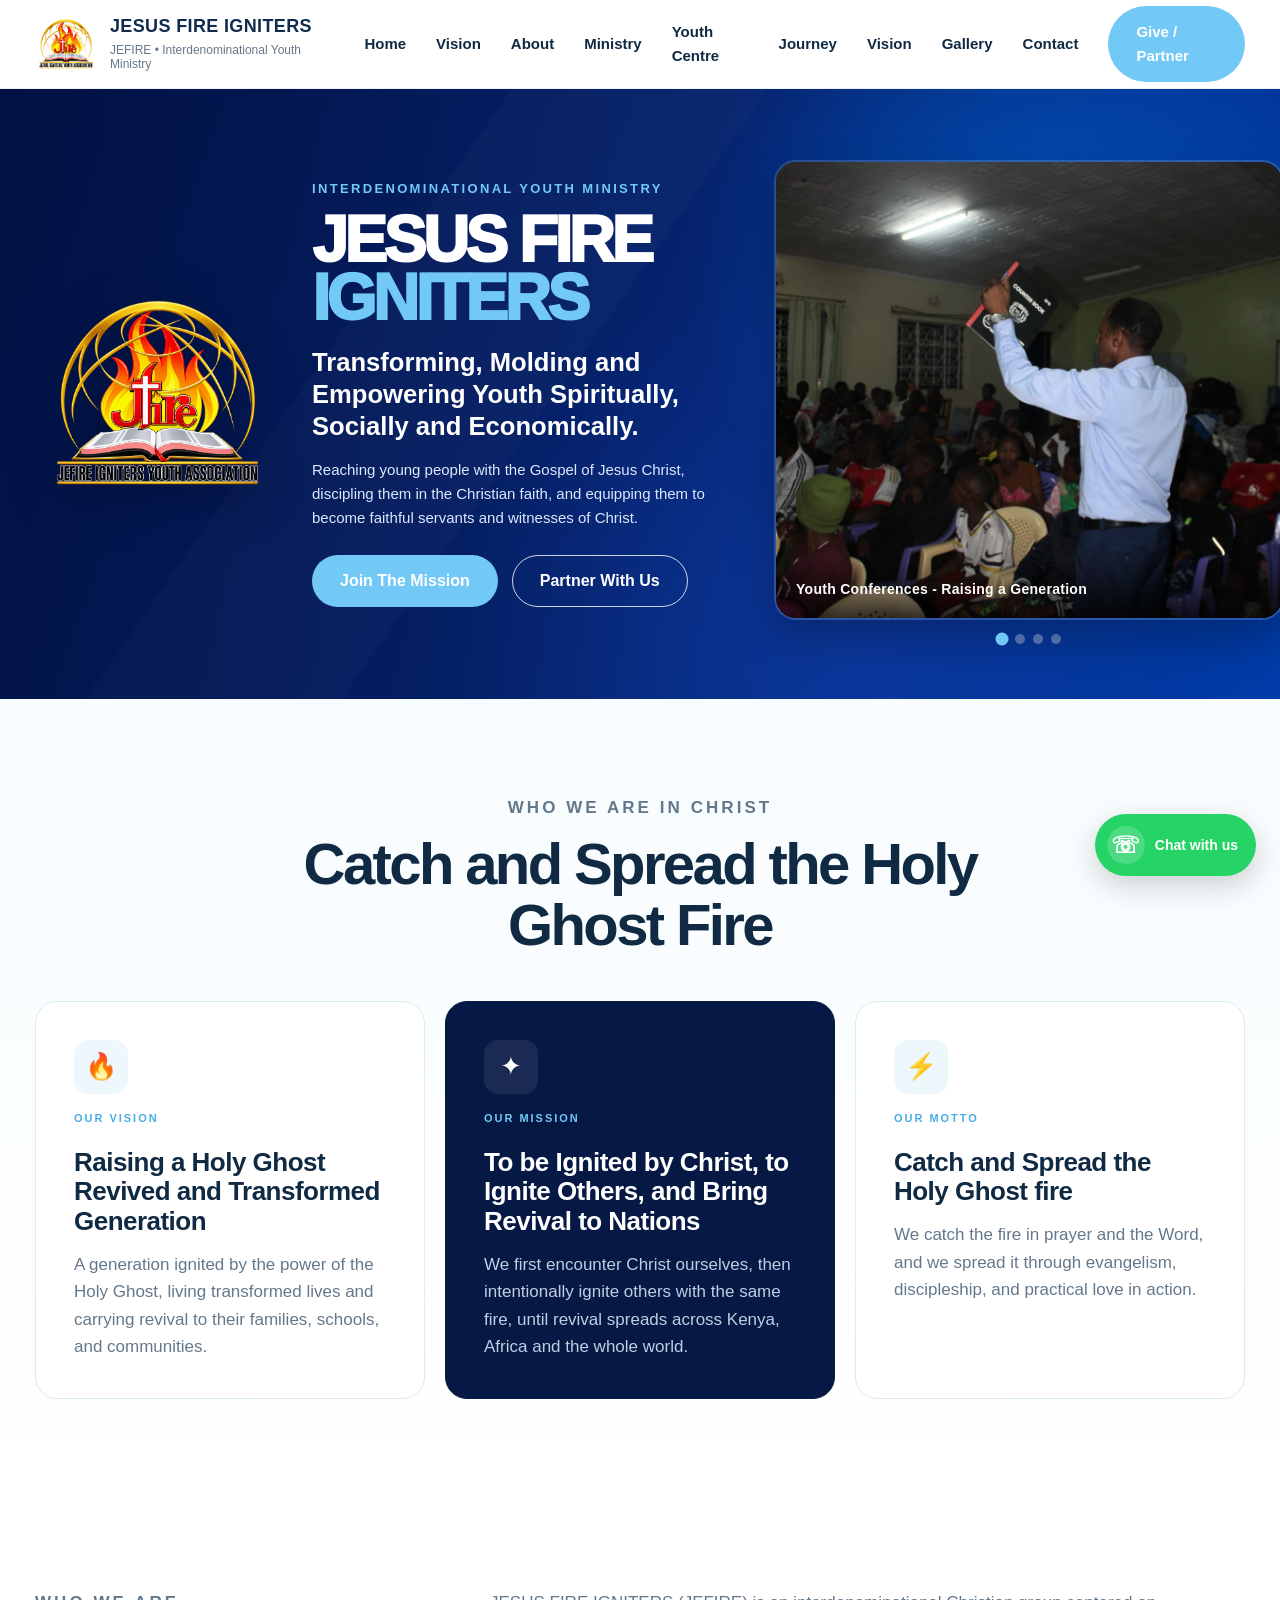
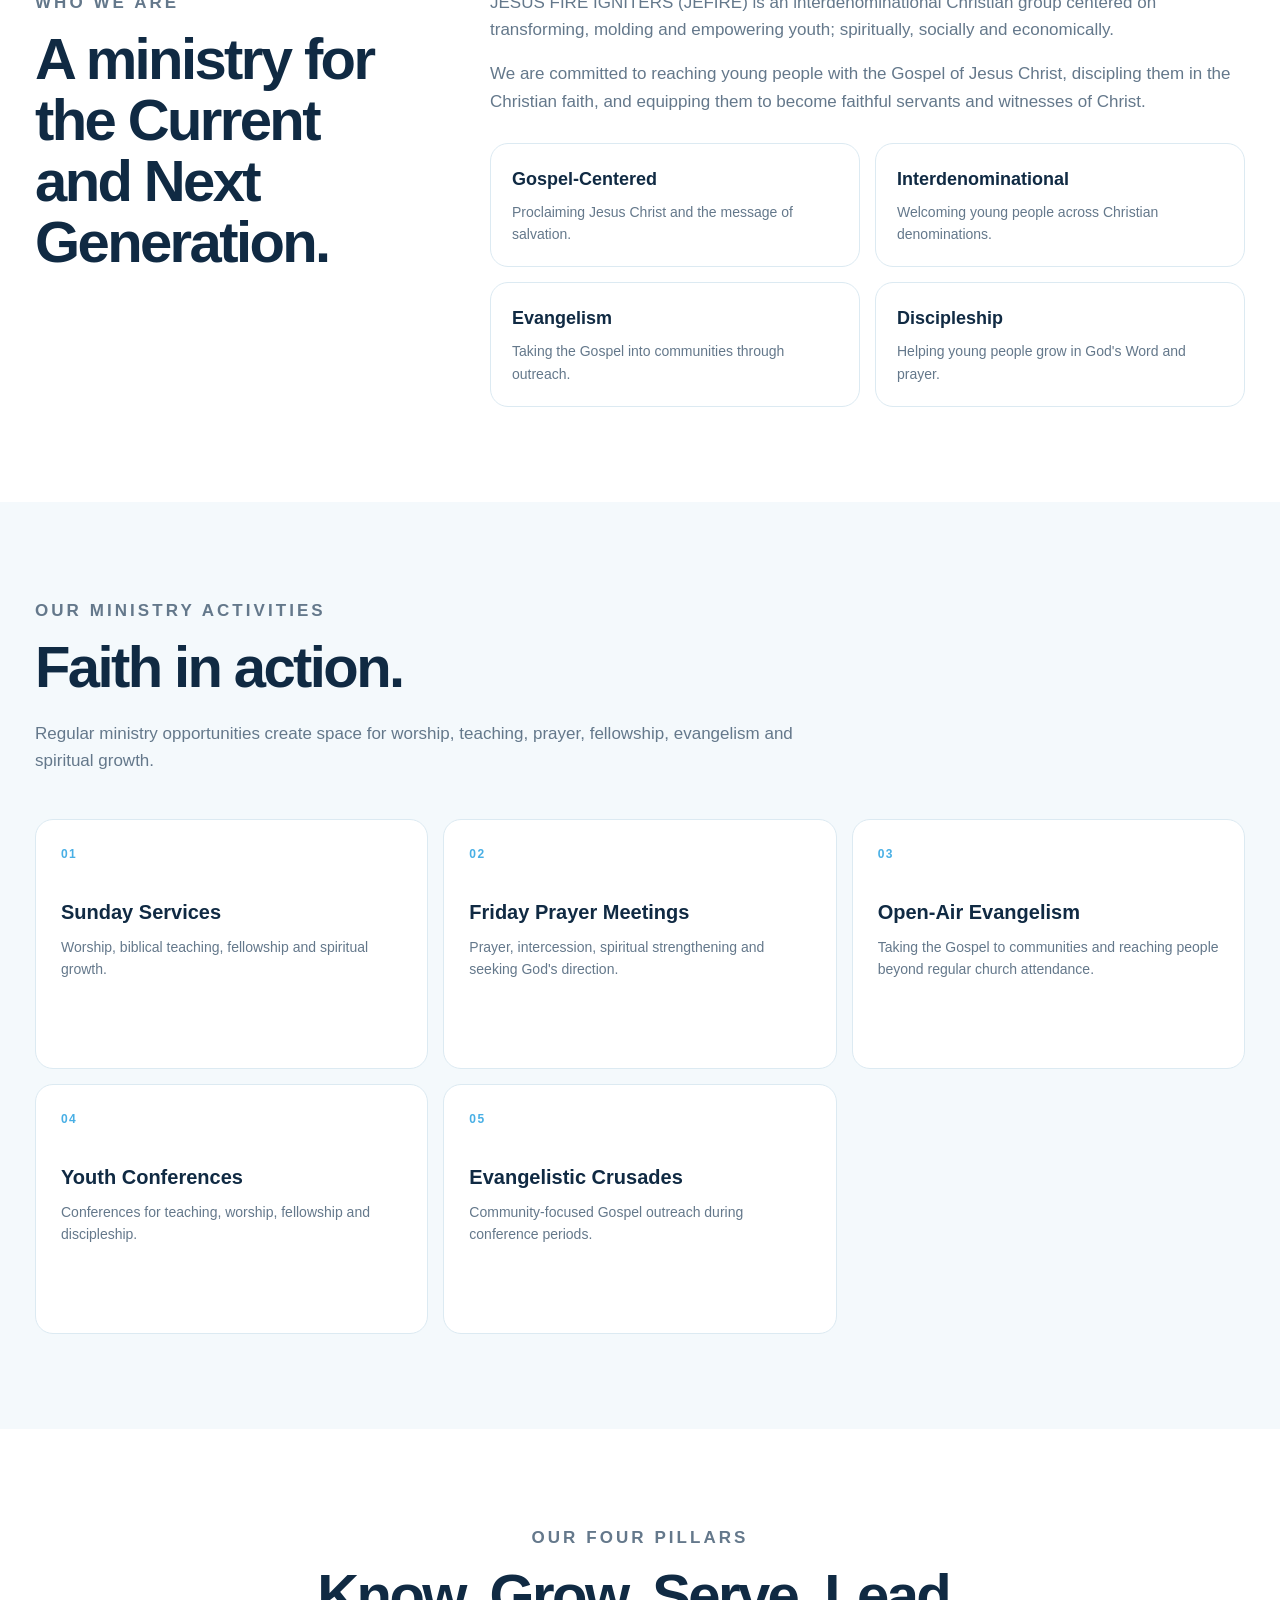
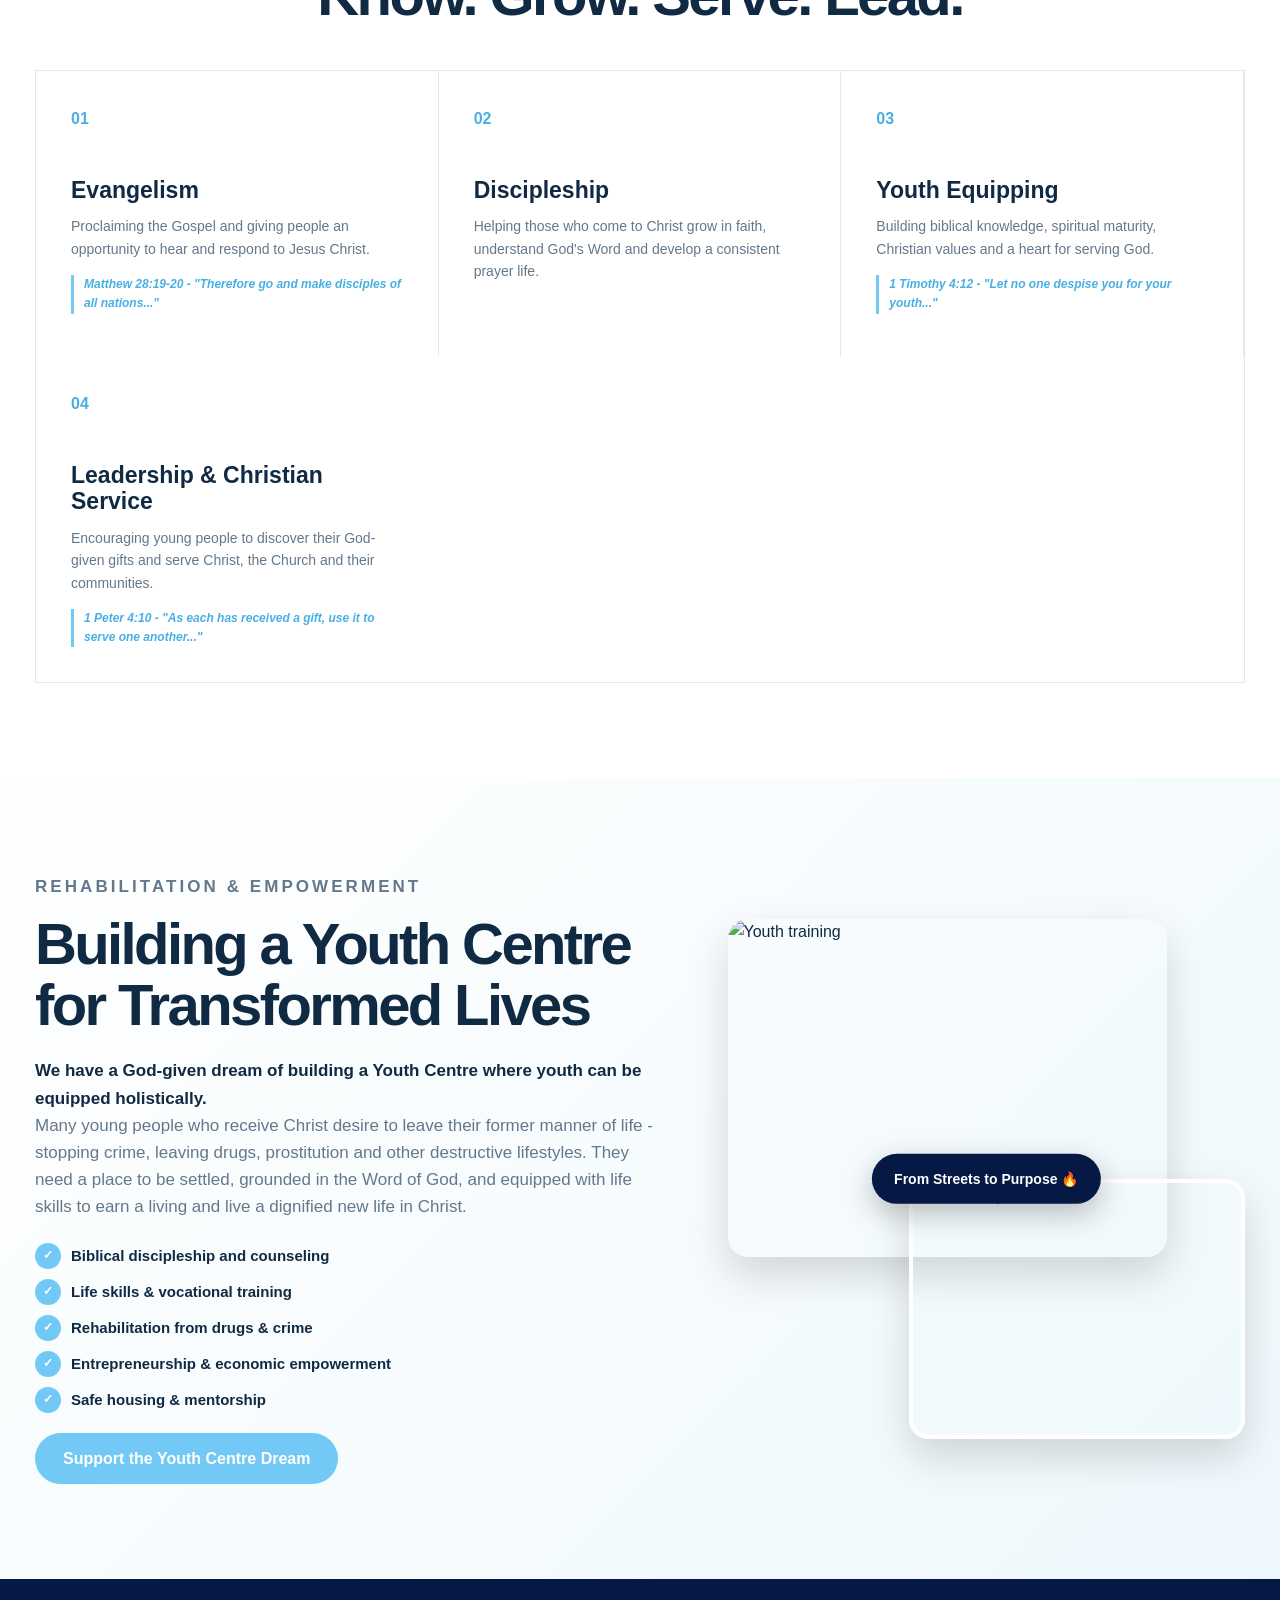
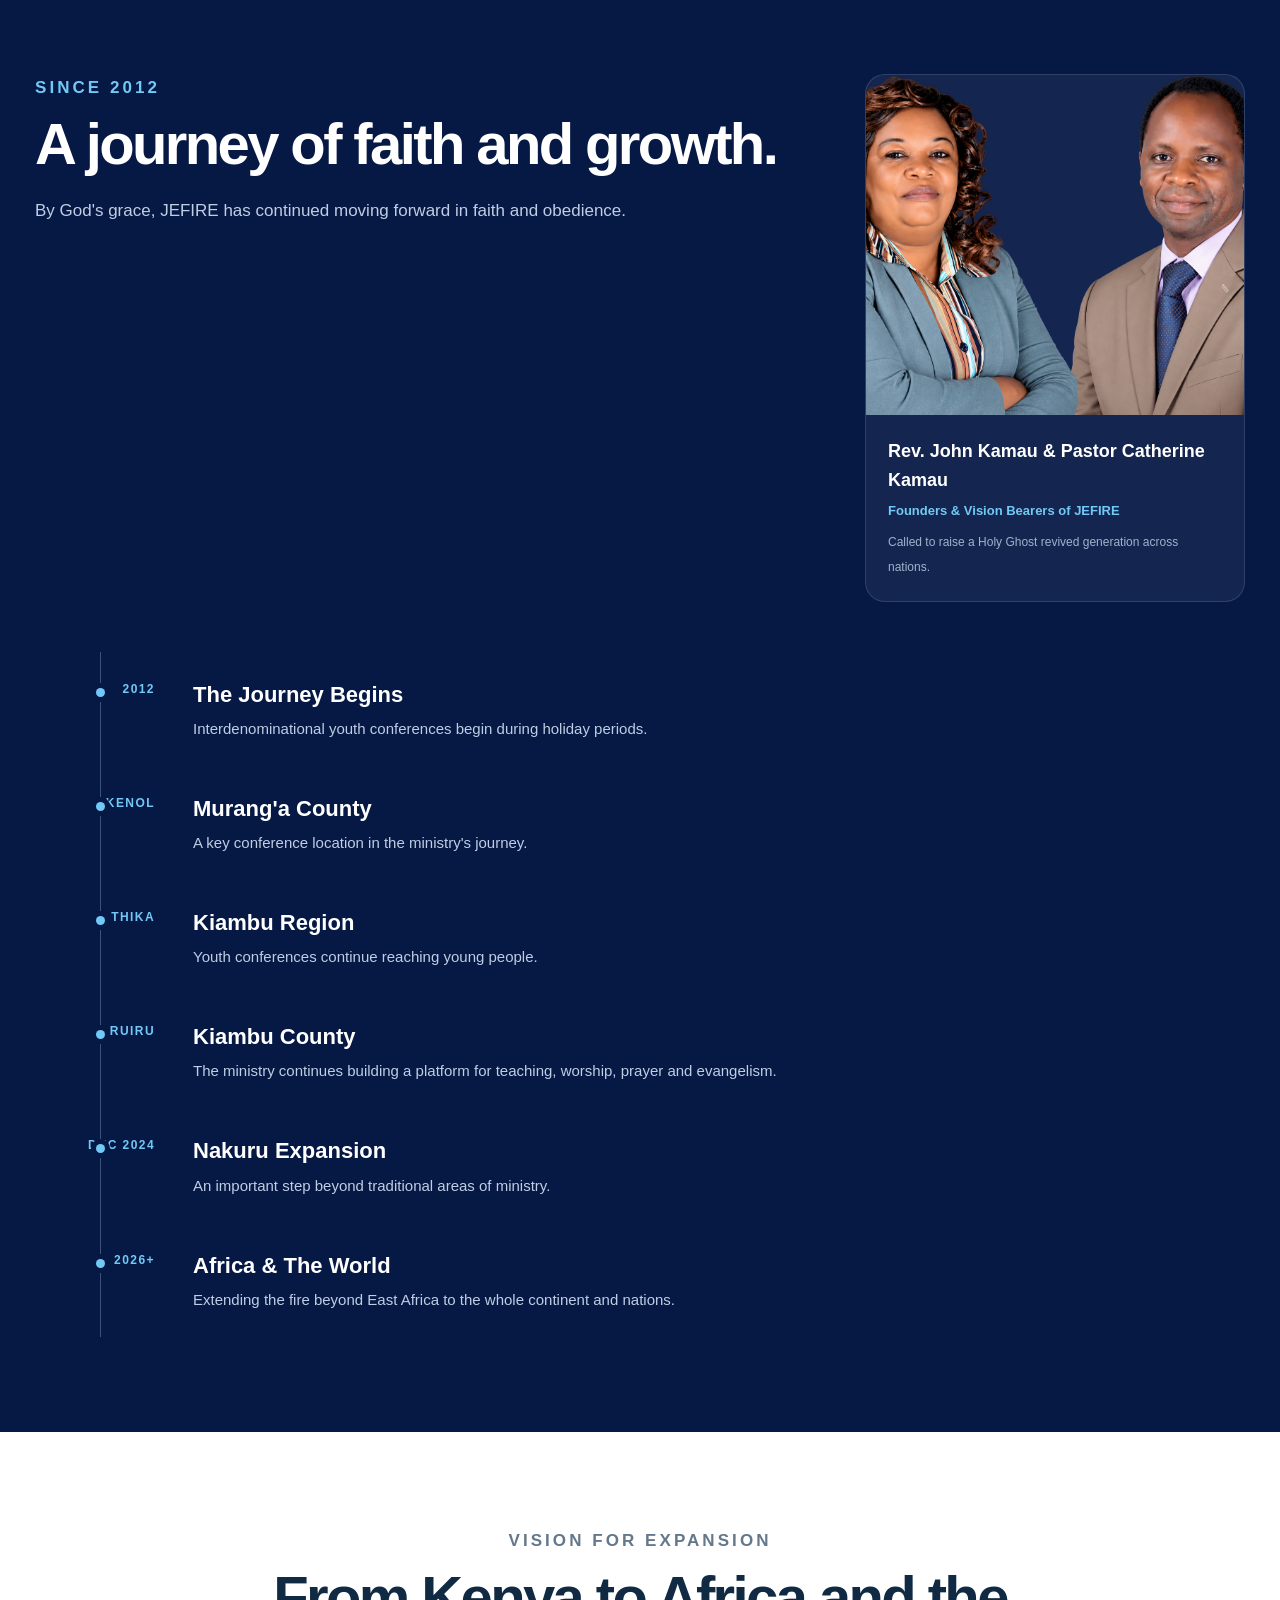
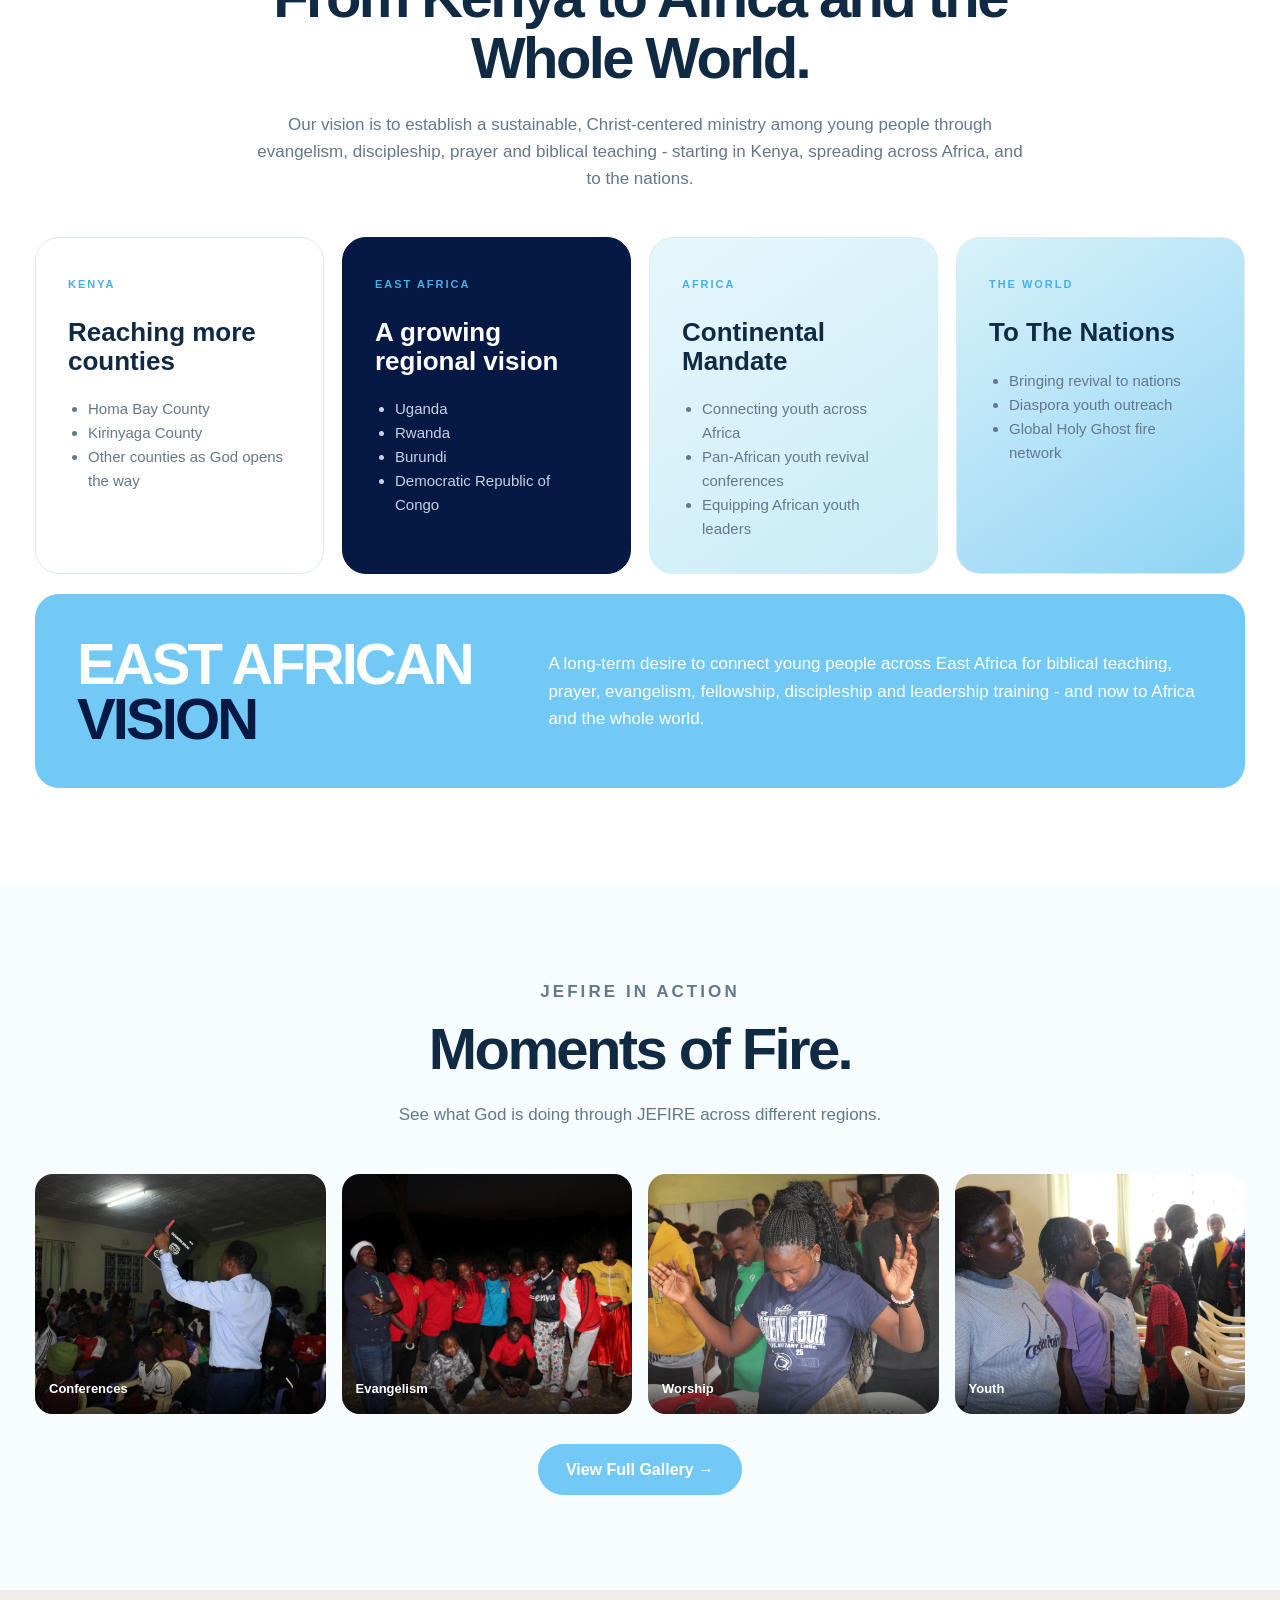
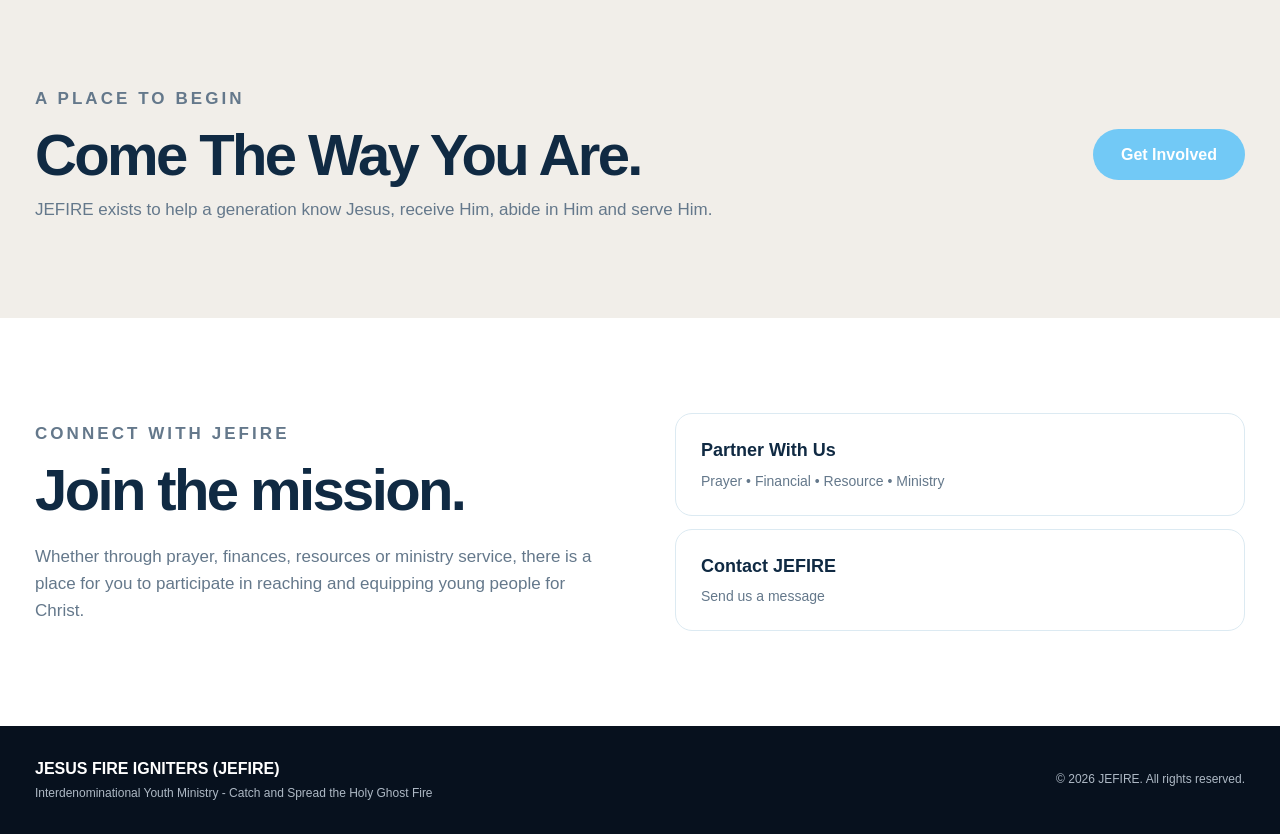
==== commit 20652d69: "fix all 5 files: force desktop on mobile + God Bless You message + viewport fix" ====
--- a/index.html
+++ b/index.html
@@ -2,7 +2,7 @@
 <html lang="en">
 <head>
   <meta charset="UTF-8">
-  <meta name="viewport" content="width=device-width, initial-scale=1.0">
+  <meta name="viewport" content="width=1200, initial-scale=0.3">
   <meta name="description" content="JESUS FIRE IGNITERS (JEFIRE) - Interdenominational Youth Ministry - Raising a Holy Ghost Revived and Transformed Generation">
   <title>JESUS FIRE IGNITERS | JEFIRE</title>
   <link rel="stylesheet" href="style.css">
--- a/style.css
+++ b/style.css
@@ -33,19 +33,18 @@
 
 /* HEADER */
 .site-header{position:sticky;top:0;z-index:1000;background:rgba(255,255,255,.97);backdrop-filter:blur(15px);border-bottom:1px solid #edf1f4;}
-/* === HEADER COMPACT FIX - SINGLE LINE TABS === */
-.nav-container{min-height:72px;display:flex;align-items:center;justify-content:space-between;gap:18px;}
-.brand{display:flex;align-items:center;gap:10px;flex-shrink:0;}
-.header-logo{width:48px;height:48px;object-fit:contain;flex-shrink:0;}
-.brand-text{display:flex;flex-direction:column;line-height:1.1;}
-.brand-text strong{color:#102b4c;font-size:15px;font-weight:900;letter-spacing:.02em;white-space:nowrap;line-height:1;}
-.brand-text span{color:#66788b;font-size:10px;margin-top:2px;white-space:nowrap;letter-spacing:.02em;}
-.main-nav{display:flex;align-items:center;gap:18px;font-size:13px;font-weight:700;white-space:nowrap;flex-wrap:nowrap;}
-.main-nav a{transition:color .2s ease, transform .2s ease;white-space:nowrap;line-height:1;display:inline-flex;align-items:center;}
+.nav-container{min-height:88px;display:flex;align-items:center;justify-content:space-between;gap:30px;}
+.brand{display:flex;align-items:center;gap:13px;}
+.header-logo{width:62px;height:62px;object-fit:contain;}
+.brand-text{display:flex;flex-direction:column;line-height:1.2;}
+.brand-text strong{color:#102b4c;font-size:18px;font-weight:900;letter-spacing:.02em;}
+.brand-text span{color:#66788b;font-size:12px;margin-top:5px;}
+.main-nav{display:flex;align-items:center;gap:30px;font-size:15px;font-weight:800;}
+.main-nav a{transition:color .2s ease, transform .2s ease;}
 .main-nav a:hover{color:var(--sky-dark);}
-.nav-button{padding:10px 20px;border-radius:50px;background:var(--sky);color:#fff;font-size:13px;font-weight:800;white-space:nowrap;flex-shrink:0;}
-.nav-button:hover{background:var(--sky-dark);color:#fff !important;transform:translateY(-1px);}
-.menu-toggle{display:none;border:0;background:none;color:var(--blue-dark);font-size:26px;cursor:pointer;flex-shrink:0;}
+.nav-button{padding:14px 28px;border-radius:50px;background:var(--sky);color:#fff;}
+.nav-button:hover{background:var(--sky-dark);color:#fff !important;transform:translateY(-2px);}
+.menu-toggle{display:none;border:0;background:none;color:var(--blue-dark);font-size:28px;cursor:pointer;}
 
 /* HERO */
 .hero{position:relative;height:610px;min-height:610px;overflow:hidden;display:flex;align-items:center;color:#fff;background:linear-gradient(110deg,#021349 0%,#06236e 48%,#003ca9 100%);}
@@ -350,66 +349,163 @@
 .donation-form-card{padding:22px;}
 }
 
-/* === FINAL HEADER COMPACT OVERRIDE === */
-.site-header .nav-container{max-width:100%;}
-.main-nav{gap:16px !important;}
-.main-nav a{font-size:13px !important;font-weight:700 !important;letter-spacing:-.01em;}
-@media(min-width:801px) and (max-width:1280px){
-  .nav-container{min-height:68px !important;gap:12px !important;}
-  .header-logo{width:42px !important;height:42px !important;}
-  .brand-text strong{font-size:13px !important;}
-  .brand-text span{font-size:9px !important;}
-  .main-nav{gap:12px !important;font-size:12px !important;}
-  .nav-button{padding:8px 16px !important;font-size:12px !important;}
-}
-
 /* =========================================================
-GALLERY ALBUMS - CLICKABLE CARDS WITH MANY PHOTOS
+FORCE DESKTOP VIEW ON MOBILE - User requested
+Simu ionekane exactly kama computer, no mobile layout
 ========================================================= */
-.full-gallery-grid{display:grid;grid-template-columns:repeat(3,1fr);gap:22px;}
-.gallery-album{background:#fff;border:1px solid var(--line);border-radius:20px;overflow:hidden;cursor:pointer;transition:.25s;box-shadow:0 8px 24px rgba(0,0,0,.05);}
-.gallery-album:hover{transform:translateY(-6px);box-shadow:0 18px 40px rgba(0,0,0,.12);border-color:var(--sky);}
-.album-cover{position:relative;height:260px;overflow:hidden;}
-.album-cover img{width:100%;height:100%;object-fit:cover;transition:.4s;}
-.gallery-album:hover .album-cover img{transform:scale(1.06);}
-.album-count{position:absolute;top:12px;right:12px;background:rgba(0,0,0,.75);color:#fff;padding:6px 12px;border-radius:50px;font-size:11px;font-weight:800;display:flex;gap:4px;align-items:center;backdrop-filter:blur(6px);}
-.album-count span{color:var(--sky);font-size:13px;}
-.album-info{padding:18px 20px;}
-.album-info h3{font-size:18px;margin-bottom:4px;line-height:1.2;}
-.album-info p{font-size:13px;color:var(--muted);margin:0;}
-
-/* ALBUM MODAL */
-.album-modal{position:fixed;inset:0;z-index:2000;display:none;}
-.album-modal.active{display:block;}
-.album-modal-overlay{position:absolute;inset:0;background:rgba(3,21,79,.85);backdrop-filter:blur(8px);}
-.album-modal-content{position:relative;z-index:2;background:#fff;max-width:1100px;width:92%;max-height:90vh;margin:5vh auto;border-radius:24px;overflow:hidden;display:flex;flex-direction:column;box-shadow:0 30px 80px rgba(0,0,0,.4);}
-.album-modal-header{padding:28px 32px;border-bottom:1px solid var(--line);display:flex;justify-content:space-between;align-items:center;flex-wrap:wrap;gap:10px;}
-.album-modal-header h2{font-size:26px;margin:0;}
-.album-modal-header p{font-size:13px;color:var(--muted);margin:0;}
-.album-close{position:absolute;top:18px;right:18px;width:40px;height:40px;border-radius:50%;border:1px solid var(--line);background:#fff;font-size:18px;cursor:pointer;z-index:3;transition:.2s;}
-.album-close:hover{background:var(--dark);color:#fff;}
-.album-modal-grid{padding:24px;display:grid;grid-template-columns:repeat(3,1fr);gap:16px;overflow-y:auto;}
-.modal-thumb{border-radius:14px;overflow:hidden;background:#f7fcfe;border:1px solid var(--line);cursor:pointer;transition:.2s;}
-.modal-thumb:hover{transform:translateY(-3px);box-shadow:0 10px 24px rgba(0,0,0,.1);}
-.modal-thumb img{width:100%;height:180px;object-fit:cover;display:block;}
-.modal-thumb span{display:block;padding:10px 12px;font-size:12px;font-weight:700;color:var(--text);}
-
-/* IMAGE VIEWER - SECOND LEVEL */
-.image-viewer{position:fixed;inset:0;z-index:3000;background:rgba(0,0,0,.92);display:none;align-items:center;justify-content:center;}
-.image-viewer.active{display:flex;}
-.image-viewer img{max-width:90%;max-height:85vh;border-radius:12px;box-shadow:0 20px 60px rgba(0,0,0,.5);}
-.viewer-close{position:absolute;top:20px;right:20px;width:44px;height:44px;border-radius:50%;border:0;background:rgba(255,255,255,.12);color:#fff;font-size:20px;cursor:pointer;backdrop-filter:blur(8px);}
-.viewer-nav{position:absolute;top:50%;transform:translateY(-50%);width:50px;height:50px;border-radius:50%;border:0;background:rgba(255,255,255,.15);color:#fff;font-size:32px;cursor:pointer;backdrop-filter:blur(6px);transition:.2s;}
-.viewer-nav:hover{background:var(--sky);color:#fff;}
-.viewer-nav.prev{left:20px;}
-.viewer-nav.next{right:20px;}
-.viewer-caption{position:absolute;bottom:20px;left:50%;transform:translateX(-50%);background:rgba(0,0,0,.7);color:#fff;padding:10px 18px;border-radius:50px;font-size:13px;font-weight:700;backdrop-filter:blur(8px);}
-
+/* Force page to be desktop width and scale on mobile */
+html, body {
+  min-width: 1200px;
+  overflow-x: auto;
+}
+
+/* Hide mobile menu button forever */
+.menu-toggle {
+  display: none !important;
+}
+
+/* Force main nav to stay horizontal */
+.main-nav {
+  display: flex !important;
+  position: static !important;
+  flex-direction: row !important;
+  background: transparent !important;
+  border: 0 !important;
+  box-shadow: none !important;
+  padding: 0 !important;
+  gap: 30px !important;
+}
+
+/* Force all grids to stay desktop */
+.hero-container {
+  display: grid !important;
+  grid-template-columns: 245px minmax(430px,1fr) 510px !important;
+  flex-direction: row !important;
+  text-align: left !important;
+}
+
+.hero-slideshow-wrapper {
+  order: unset !important;
+  max-width: none !important;
+  height: 500px !important;
+}
+
+.hero-slideshow {
+  height: 460px !important;
+}
+
+.identity-grid {
+  grid-template-columns: repeat(3,1fr) !important;
+}
+
+.identity-card:last-child {
+  grid-column: auto !important;
+}
+
+.youth-centre-grid {
+  grid-template-columns: 1.1fr .9fr !important;
+}
+
+.journey-top {
+  grid-template-columns: 1fr 380px !important;
+}
+
+.gallery-preview-grid {
+  grid-template-columns: repeat(4,1fr) !important;
+}
+
+.full-gallery-grid {
+  grid-template-columns: repeat(3,1fr) !important;
+}
+
+.region-grid-expanded {
+  grid-template-columns: repeat(4,1fr) !important;
+}
+
+.activities-grid {
+  grid-template-columns: repeat(3,1fr) !important;
+}
+
+.pillars-grid {
+  grid-template-columns: repeat(3,1fr) !important;
+}
+
+.about-grid {
+  grid-template-columns: 380px 1fr !important;
+}
+
+.donation-grid {
+  grid-template-columns: .9fr 1.1fr !important;
+}
+
+.partner-page .partner-support-grid {
+  grid-template-columns: repeat(2,1fr) !important;
+}
+
+.partner-page .partner-needs-grid {
+  grid-template-columns: repeat(2,1fr) !important;
+}
+
+.partner-page .partner-impact-inner {
+  grid-template-columns: 220px 1fr !important;
+}
+
+.form-row {
+  grid-template-columns: 1fr 1fr !important;
+}
+
+.container {
+  width: min(var(--max-width), calc(100% - 70px)) !important;
+}
+
+/* Disable all mobile media queries effect by overriding */
+@media(max-width:1200px){
+  .hero-container{grid-template-columns:245px minmax(430px,1fr) 510px !important;}
+  .hero-logo{width:235px !important;height:235px !important;}
+  .hero-slideshow{height:460px !important;}
+  .hero-slideshow-wrapper{height:500px !important;}
+  .region-grid-expanded{grid-template-columns:repeat(4,1fr) !important;}
+}
+@media(max-width:1000px){
+  .hero{height:610px !important;padding:0 !important;}
+  .hero-container{grid-template-columns:245px minmax(430px,1fr) 510px !important;gap:32px !important;}
+  .identity-grid{grid-template-columns:repeat(3,1fr) !important;}
+  .identity-card:last-child{grid-column:auto !important;}
+  .youth-centre-grid{grid-template-columns:1.1fr .9fr !important;}
+  .journey-top{grid-template-columns:1fr 380px !important;}
+  .gallery-preview-grid{grid-template-columns:repeat(4,1fr) !important;}
+  .full-gallery-grid{grid-template-columns:repeat(3,1fr) !important;}
+  .donation-grid{grid-template-columns:.9fr 1.1fr !important;}
+  .donation-form-card{position:sticky !important;top:110px !important;}
+}
 @media(max-width:800px){
-.full-gallery-grid{grid-template-columns:1fr;}
-.album-modal-grid{grid-template-columns:repeat(2,1fr);}
-}
-@media(max-width:500px){
-.album-modal-grid{grid-template-columns:1fr;}
-.album-modal-content{width:96%;margin:2vh auto;max-height:96vh;}
-}
+  .container{width:min(var(--max-width),calc(100% - 70px)) !important;}
+  .nav-container{min-height:88px !important;}
+  .menu-toggle{display:none !important;}
+  .main-nav{display:flex !important;position:static !important;top:auto !important;left:auto !important;right:auto !important;padding:0 !important;flex-direction:row !important;}
+  .main-nav.active{display:flex !important;}
+  .hero{height:610px !important;min-height:610px !important;padding:0 !important;}
+  .hero-container{display:grid !important;flex-direction:row !important;align-items:center !important;gap:32px !important;text-align:left !important;padding:28px 0 !important;}
+  .hero-slideshow-wrapper{order:unset !important;width:100% !important;max-width:none !important;height:500px !important;}
+  .hero-slideshow{height:460px !important;}
+  .section{padding:95px 0 !important;}
+  .about-grid{grid-template-columns:380px 1fr !important;gap:40px !important;}
+  .activities-grid{grid-template-columns:repeat(3,1fr) !important;}
+  .pillars-grid{grid-template-columns:repeat(3,1fr) !important;}
+  .identity-grid{grid-template-columns:repeat(3,1fr) !important;}
+  .region-grid-expanded{grid-template-columns:repeat(4,1fr) !important;}
+  .vision-banner{grid-template-columns:220px 1fr !important;padding:45px !important;}
+  .timeline::before{left:130px !important;}
+  .timeline-item{grid-template-columns:130px 1fr !important;gap:20px !important;padding-left:0 !important;}
+  .timeline-item::after{left:122px !important;}
+  .timeline-item > span{text-align:right !important;}
+  .gallery-preview-grid{grid-template-columns:repeat(4,1fr) !important;}
+  .full-gallery-grid{grid-template-columns:repeat(3,1fr) !important;}
+  .partner-page .partner-support-grid{grid-template-columns:repeat(2,1fr) !important;}
+  .partner-page .partner-needs-grid{grid-template-columns:repeat(2,1fr) !important;}
+  .partner-page .partner-impact-inner{grid-template-columns:220px 1fr !important;gap:70px !important;padding:45px !important;}
+}
+@media(max-width:600px){
+  .form-row{grid-template-columns:1fr 1fr !important;}
+  .donation-form-card{padding:32px !important;}
+}
